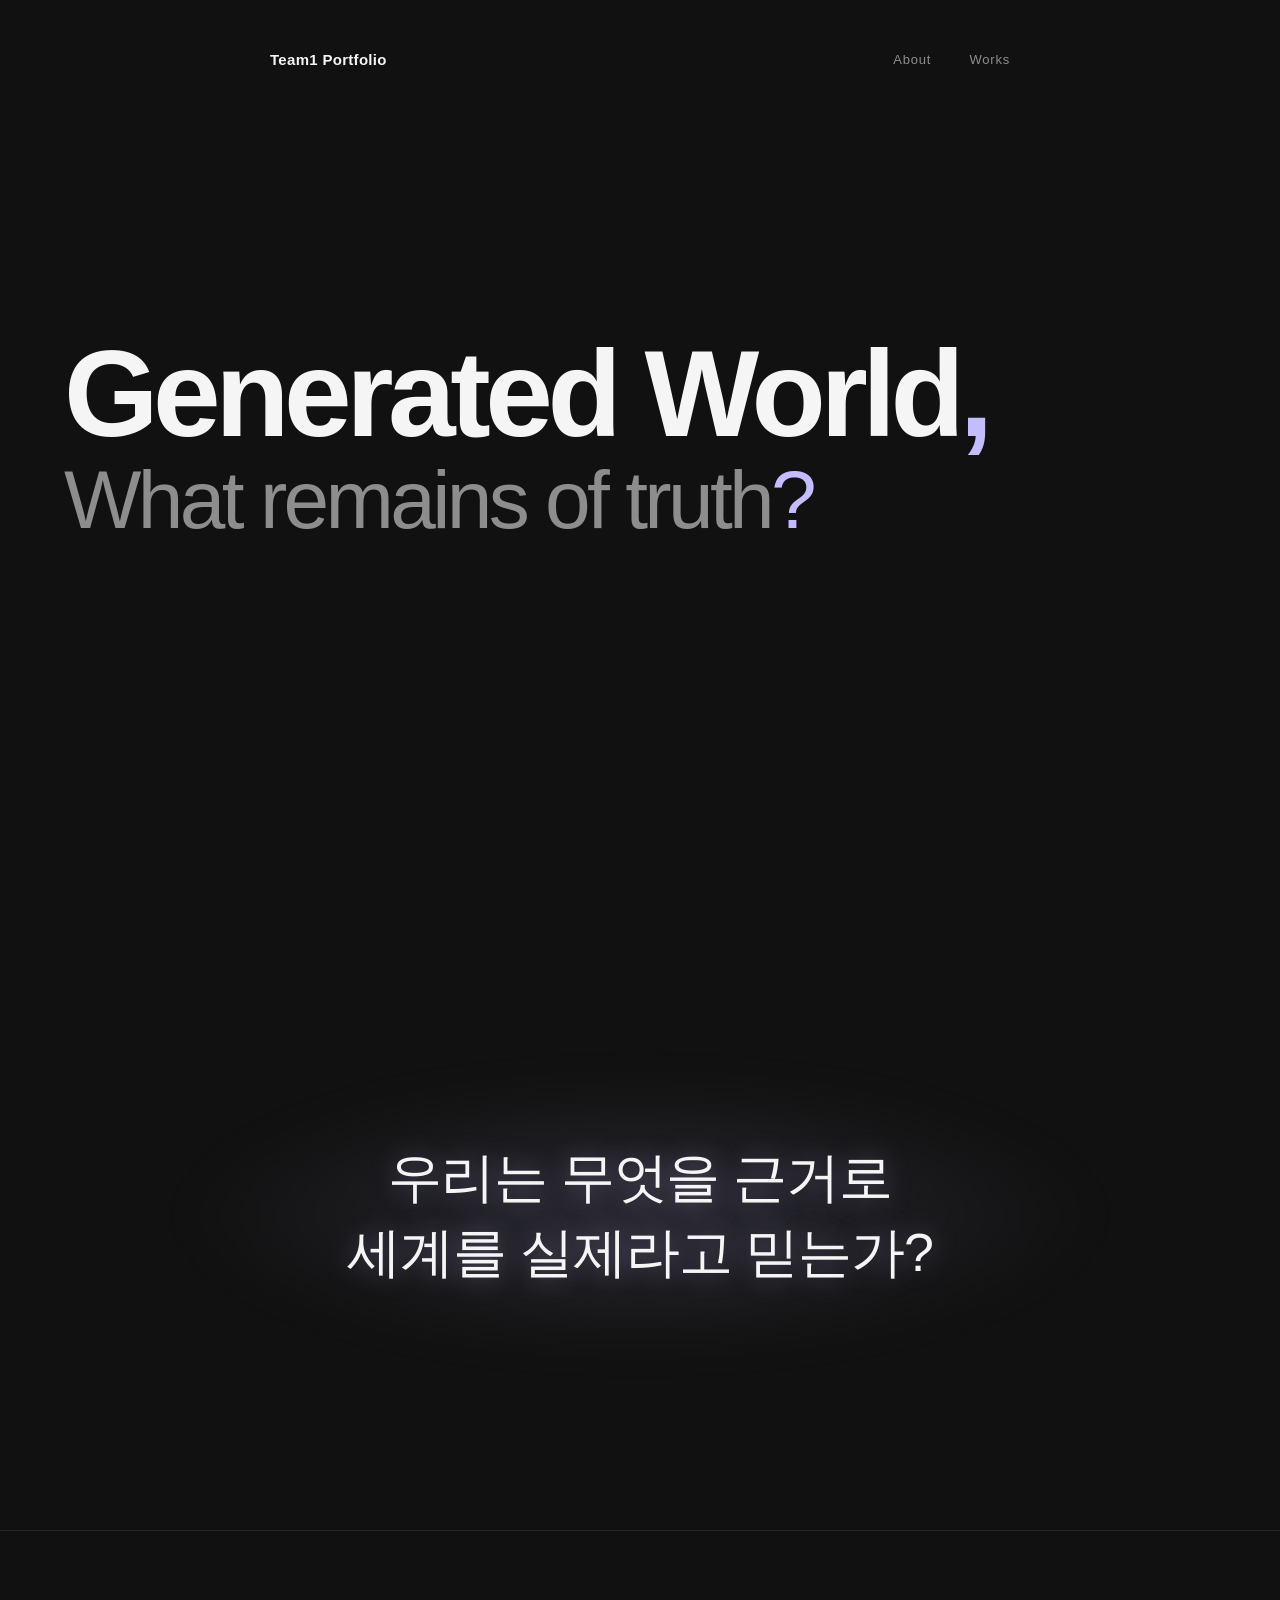
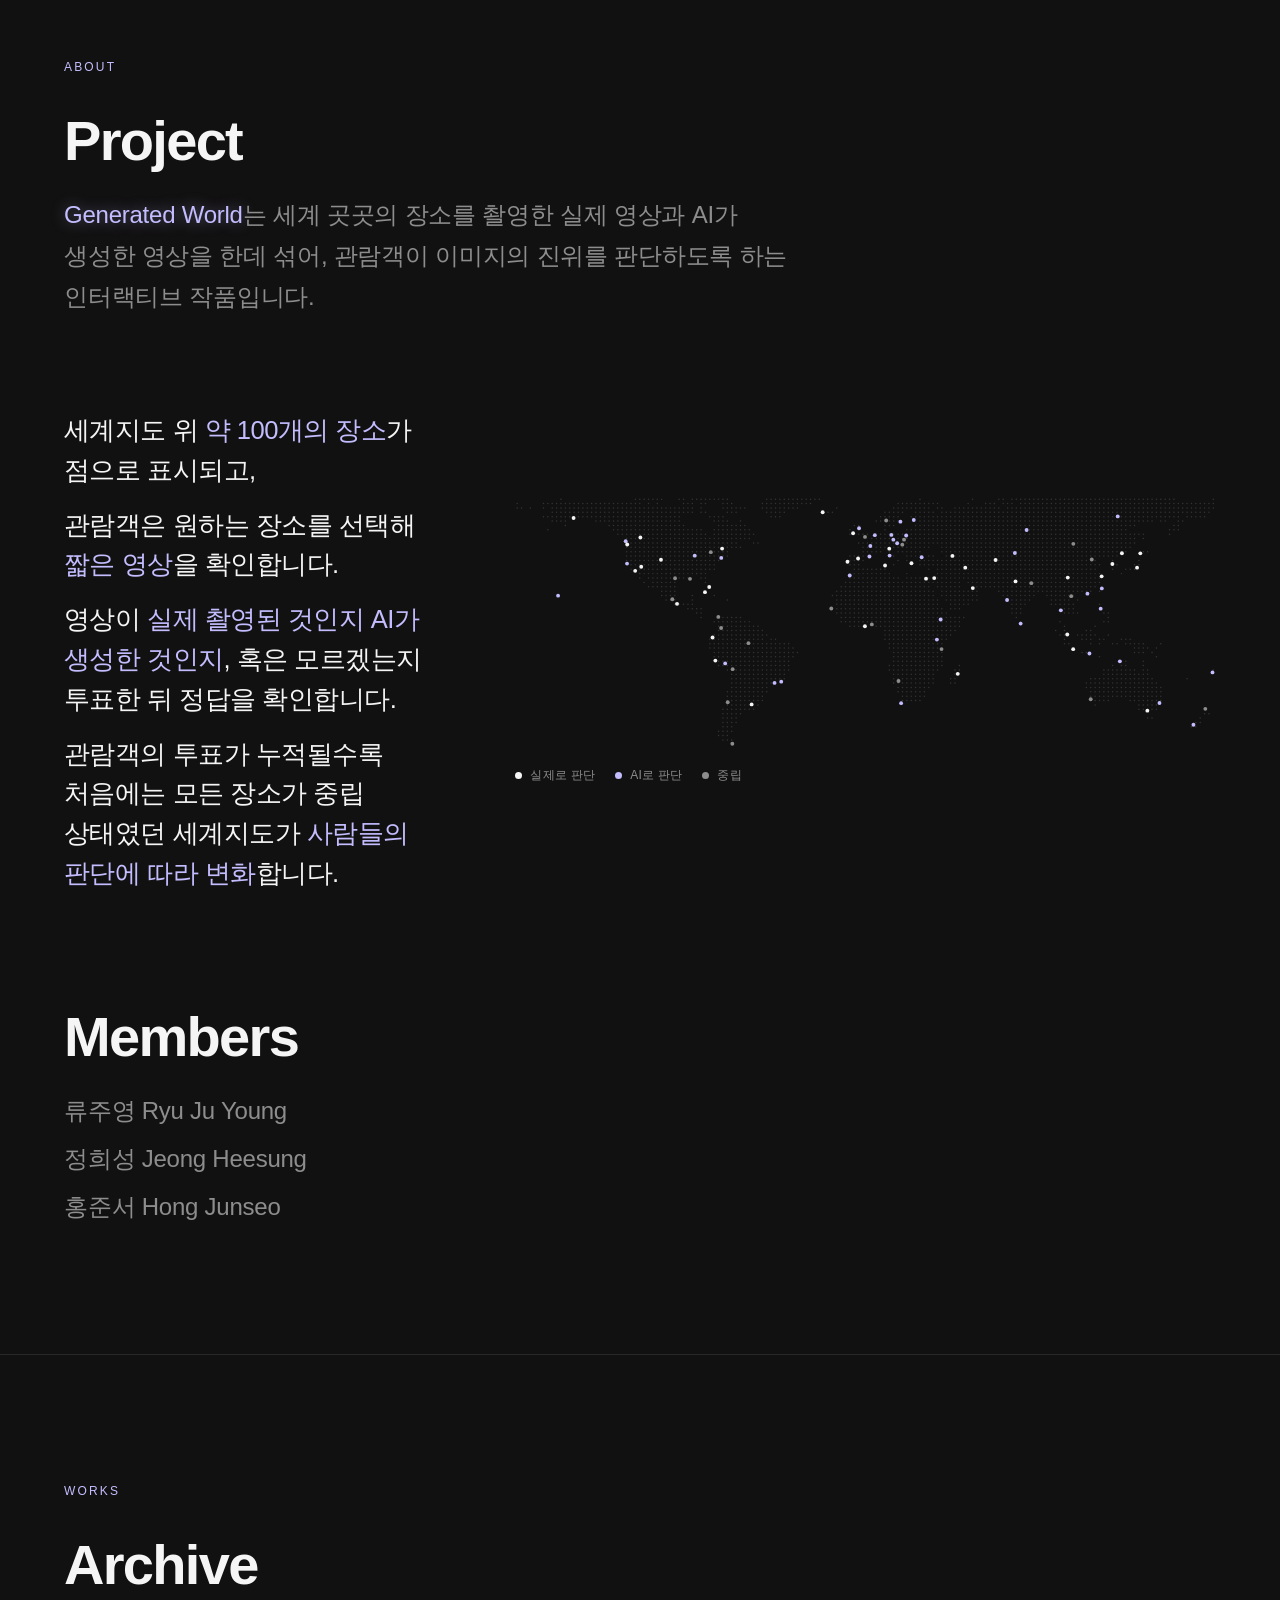
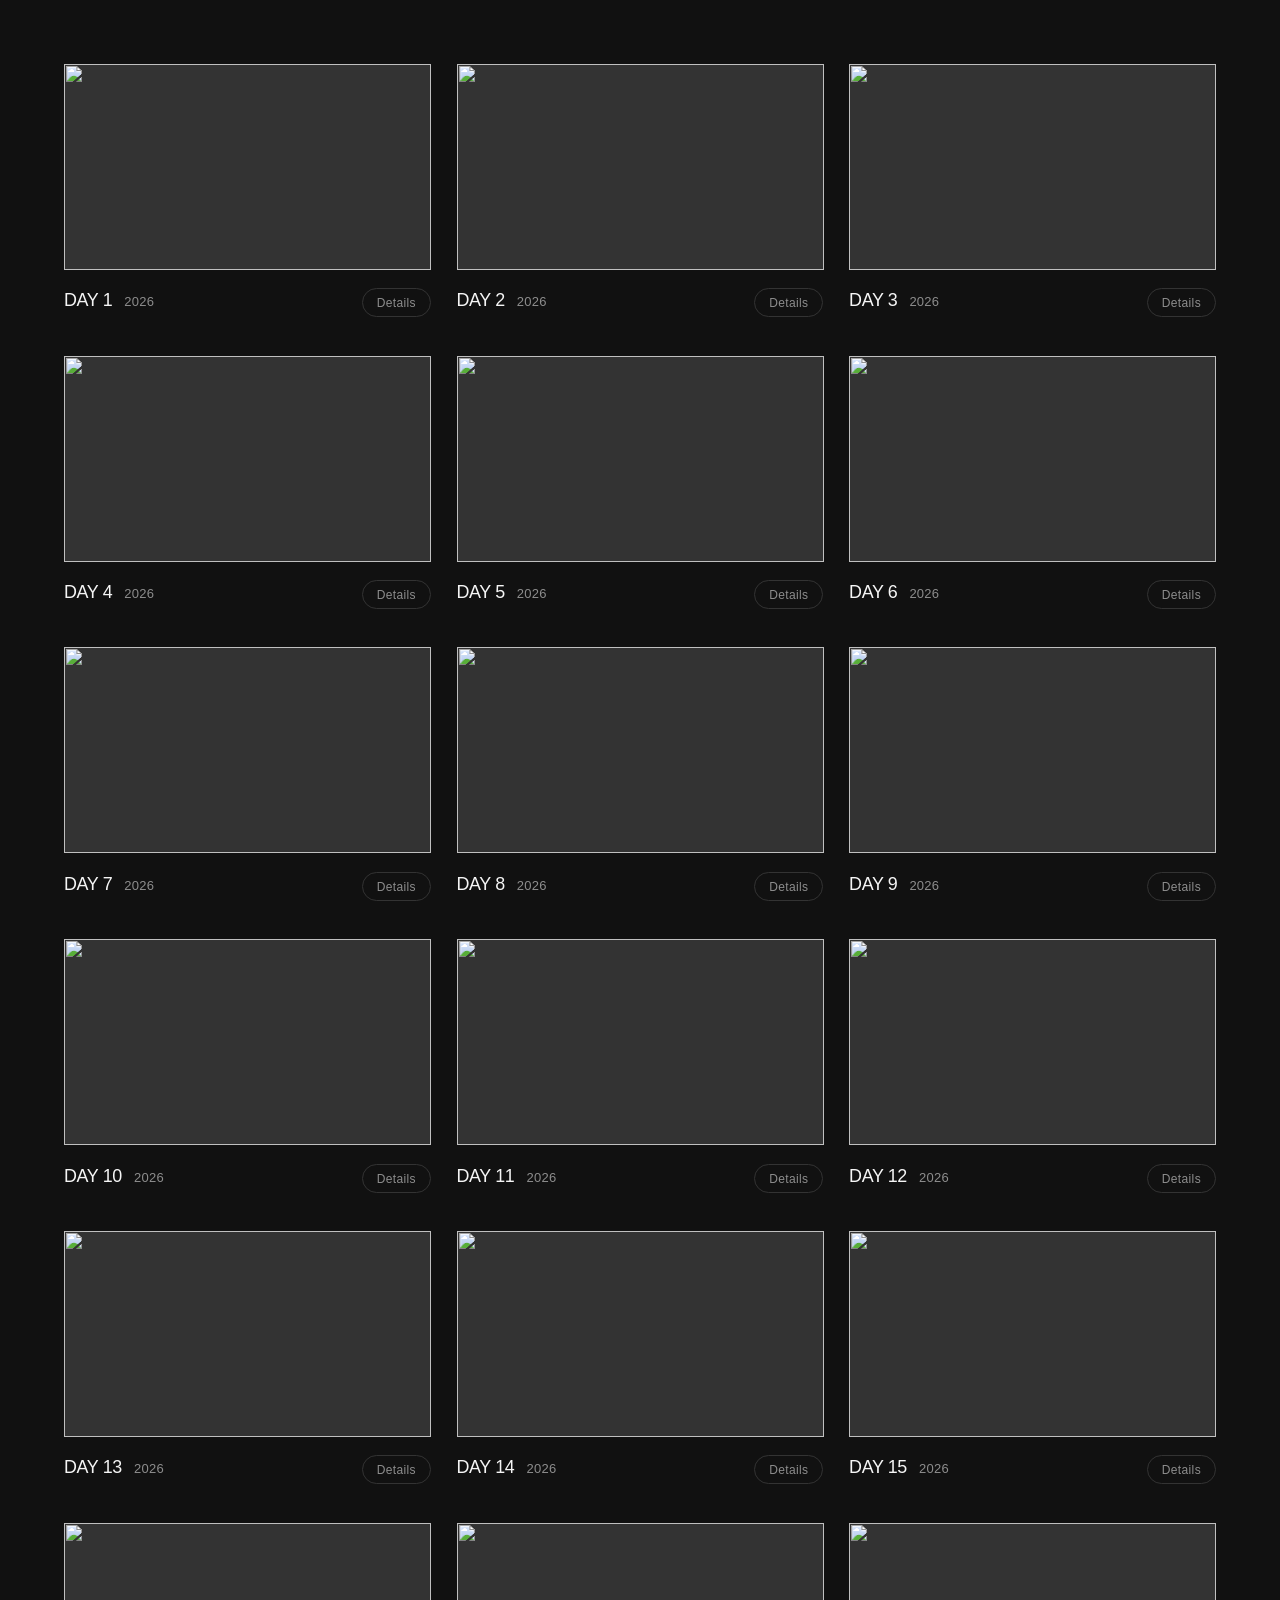
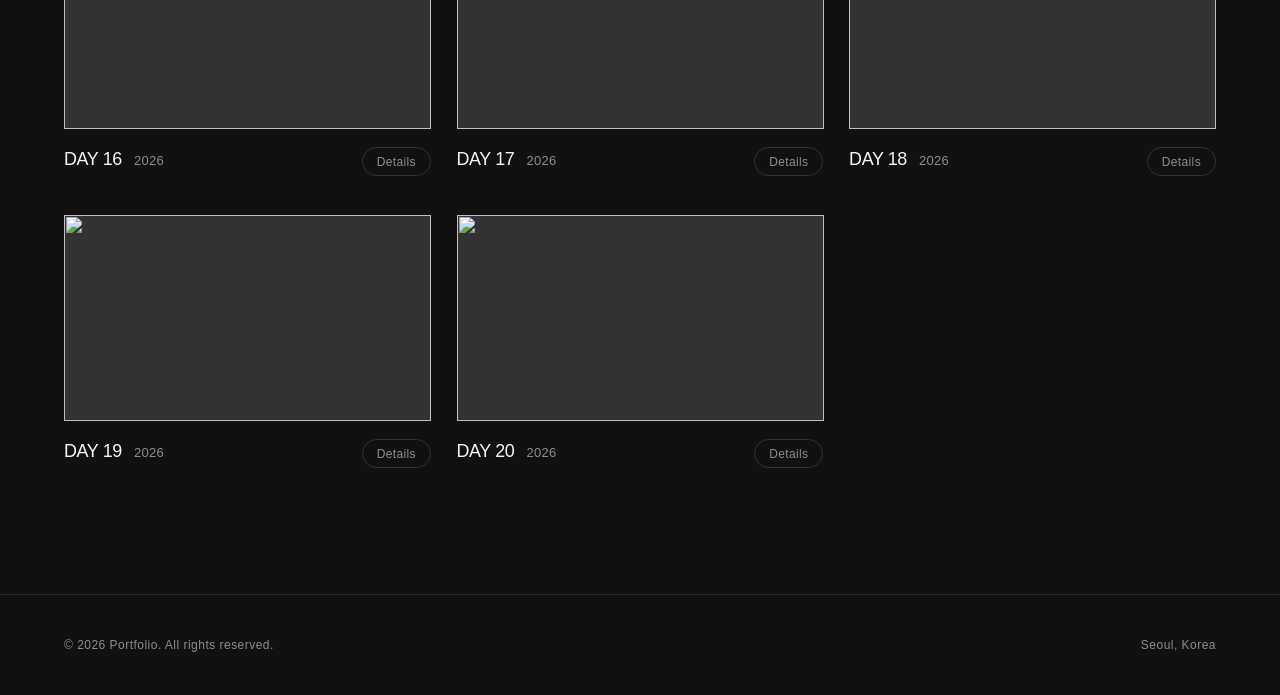
==== index.html @ 68e5fcb6 "Works: DAY 20(Details 포함) 자동 추가 (유튜브 자동)" ====
<!DOCTYPE html>
<html lang="ko">
<head>
  <meta charset="UTF-8">
  <meta name="viewport" content="width=device-width, initial-scale=1">
  <title>Video Portfolio</title>
  <meta name="description" content="영상 포트폴리오">
  <link rel="preconnect" href="https://cdn.jsdelivr.net" crossorigin>
  <!-- ?v= 는 캐시 무효화용 — CSS · JS 를 고칠 때마다 올린다. 안 올리면 미리보기/배포에서
       새 HTML 에 예전 CSS 가 섞여 보인다(실제로 발생). -->
  <link rel="stylesheet" href="css/style.css?v=20261007-1">
  <!-- 공유용 바로가기(…/#works · …/#about)로 들어오면 섹션으로 옮기기 전 첫 화면이 비치지 않게 가려 둔다.
       js/main.js 가 그 섹션으로 옮기며 걷는다(스크립트가 못 돌면 CSS 가 3초 뒤 저절로 보인다) -->
  <script>if (/^#(works|about)$/.test(location.hash)) document.documentElement.classList.add('is-deeplink');</script>
</head>
<body>

  <!-- 유리 광학 파이프라인. 헤더의 backdrop-filter 가 참조한다.
       화면에는 보이지 않고 공간도 차지하지 않는다.
       display:none 으로 숨기면 filter 참조 자체가 해석되지 않으므로 .svg-defs 로 처리. -->
  <svg class="svg-defs" aria-hidden="true" focusable="false">
    <filter id="glass-3d" x="-20%" y="-20%" width="140%" height="140%"
            color-interpolation-filters="sRGB">
      <!-- 1. 렌즈 굴곡의 기준이 될 저주파 굴절맵 -->
      <feTurbulence type="fractalNoise" baseFrequency="0.02 0.04" numOctaves="2"
                    seed="11" result="warpmap"/>

      <!-- 2. 굴절맵의 R/G 를 좌표 변위로 읽어 뒤 픽셀을 물리적으로 휘게 한다 -->
      <feDisplacementMap in="SourceGraphic" in2="warpmap" scale="16"
                         xChannelSelector="R" yChannelSelector="G" result="warped"/>

      <!-- 3. 유리 두께에 의한 산란과 채도 상승 -->
      <feGaussianBlur in="warped" stdDeviation="4" result="scattered"/>
      <feColorMatrix in="scattered" type="saturate" values="1.8" result="body"/>

      <!-- 4. 표면 입자 — 블러가 만드는 계조 띠를 덮는다 -->
      <feTurbulence type="fractalNoise" baseFrequency="0.82" numOctaves="3"
                    stitchTiles="stitch" result="g0"/>
      <feColorMatrix in="g0" type="saturate" values="0" result="g1"/>
      <feComponentTransfer in="g1" result="grain">
        <feFuncA type="linear" slope="0.06"/>
      </feComponentTransfer>
      <feComposite in="grain" in2="body" operator="over" result="grained"/>

      <!-- 5. 가상 광원으로 표면 반사광.
           굴절맵을 그대로 쓰면 고주파 얼룩이 헤더 전면을 덮으므로(실측 표준편차 7.39),
           크게 뭉갠 표면에 약한 광원을 쏘아 넓은 윤기만 남긴다 (1.22). -->
      <feGaussianBlur in="warpmap" stdDeviation="9" result="smooth"/>
      <feSpecularLighting in="smooth" surfaceScale="2" specularConstant="0.22"
                          specularExponent="40" lighting-color="#ffffff" result="spec">
        <fePointLight x="700" y="-60" z="110"/>
      </feSpecularLighting>
      <feComposite in="spec" in2="grained" operator="in" result="specClipped"/>
      <feComposite in="specClipped" in2="grained" operator="arithmetic"
                   k1="0" k2="1" k3="1" k4="0"/>
    </filter>
  </svg>

  <header class="header" id="header">
    <!-- 본체: 스퀘어클 마스크가 걸리는 면. 래퍼(.header)에는 마스크를 걸지 않는다 —
         부모에 마스크가 있으면 자손의 backdrop-filter 가 통째로 죽는다(실측). -->
    <div class="header__glass"></div>
    <div class="container header__inner">
      <a class="header__logo" href="#top">Team1 Portfolio</a>
      <nav class="nav">
        <a class="nav__link" href="#about">About</a>
        <a class="nav__link" href="#works">Works</a>
      </nav>
    </div>
  </header>

  <main id="top">

    <!-- Hero -->
    <section class="container hero">
      <!-- 스크롤 연출에서 제목을 물리는 틀. 등장 애니메이션(h1)과 겹치지 않게 분리 -->
      <div class="hero__lead">
        <h1 class="hero__title" data-reveal>
          Generated World<span class="accent">,</span>
          <em>What remains of truth<span class="accent">?</span></em>
        </h1>
      </div>
      <div class="signature" role="img" aria-label="정희성 서명">
        <video class="signature__video" src="assets/signature.mp4" autoplay muted playsinline></video>
      </div>

      <!-- 스크롤하면 제목과 서명이 물러나고 이 문장이 스크롤한 만큼 한 글자씩 쓰인다.
           연출을 못 쓰는 환경(GSAP 미로드 · 모션 최소화)에서는 제목 아래에 그냥 놓인다. -->
      <div class="hero__ask" hidden>
        <p class="hero__question">우리는 무엇을 근거로 세계를 실제라고 믿는가?</p>
      </div>
    </section>

    <!-- About -->
    <section class="section" id="about">
      <div class="container">
        <span class="section__label" data-reveal>About</span>
        <h2 class="section__title about__title" data-reveal>Project</h2>
        <p class="about__desc about__lead" data-reveal>
          <span class="accent about__name">Generated World</span>는 세계 곳곳의 장소를 촬영한 실제 영상과
          AI가 생성한 영상을 한데 섞어, 관람객이 이미지의 진위를 판단하도록 하는 인터랙티브 작품입니다.
        </p>

        <!-- 작품 진행 방식 — 스크롤하면 고정된 채 네 단계로 점 세계지도가 바뀐다.
             지도는 js/world-dots.js 데이터로 js 가 그린다. 연출을 못 쓰면 문장 네 개와 완성된 지도만 보인다. -->
        <div class="story">
          <div class="story__inner">
            <div class="story__text">
              <p class="story__count" aria-hidden="true"><span class="story__num">01</span> / 04</p>
              <ol class="story__steps">
                <li class="story__step">세계지도 위 <span class="accent">약 100개의 장소</span>가 점으로 표시되고,</li>
                <li class="story__step">관람객은 원하는 장소를 선택해 <span class="accent">짧은 영상</span>을 확인합니다.</li>
                <li class="story__step">영상이 <span class="accent">실제 촬영된 것인지 AI가 생성한 것인지</span>, 혹은 모르겠는지 투표한 뒤 정답을 확인합니다.</li>
                <li class="story__step">관람객의 투표가 누적될수록 처음에는 모든 장소가 중립 상태였던 세계지도가 <span class="accent">사람들의 판단에 따라 변화</span>합니다.</li>
              </ol>
              <div class="story__bar" aria-hidden="true"><i></i><i></i><i></i><i></i></div>
            </div>

            <div class="story__stage" aria-hidden="true">
              <!-- 지도(svg 는 js 가 넣는다) — 카드는 지도 상자 기준으로 선택된 장소 옆에 붙는다 -->
              <div class="story__map">
                <!-- 선택한 장소의 짧은 영상(추상 프레임) → 투표 → 정답 -->
                <div class="story__card">
                  <div class="story__frame">
                    <canvas class="story__noise" width="96" height="54"></canvas>
                    <span class="story__tag">VIDEO</span>
                    <span class="story__time">00:00 / 00:08</span>
                    <i class="story__progress"></i>
                  </div>
                  <div class="story__vote">
                    <span class="story__chip">실제</span>
                    <span class="story__chip is-answer">AI</span>
                    <span class="story__chip">모르겠음</span>
                  </div>
                  <p class="story__answer">정답 · AI가 생성한 영상</p>
                </div>
              </div>

              <ul class="story__legend">
                <li class="is-real">실제로 판단</li>
                <li class="is-ai">AI로 판단</li>
                <li class="is-neutral">중립</li>
              </ul>
            </div>
          </div>
        </div>
        <h2 class="section__title about__title about__title--next" data-reveal>Members</h2>
        <ul class="about__members">
          <li data-reveal>류주영 Ryu Ju Young</li>
          <li data-reveal>정희성 Jeong Heesung</li>
          <li data-reveal>홍준서 Hong Junseo</li>
        </ul>
      </div>
    </section>

    <!-- Works -->
    <section class="section" id="works">
      <div class="container">
        <div class="works__head">
          <span class="section__label" data-reveal>Works</span>
          <h2 class="section__title" data-reveal>Archive</h2>
        </div>

        <ul class="works__grid">
          <li class="work" data-reveal>
            <button class="work__trigger" type="button"
                    data-video-id="pYdEE6LrXWo"
                    aria-label="DAY 1 영상 재생">
              <figure class="work__thumb">
                <img src="https://img.youtube.com/vi/pYdEE6LrXWo/maxresdefault.jpg"
                     data-fallback="https://img.youtube.com/vi/pYdEE6LrXWo/hqdefault.jpg"
                     alt="" loading="lazy">
              </figure>
            </button>
            <div class="work__info">
              <h3 class="work__title">DAY 1</h3>
              <p class="work__meta">2026</p>
              <button class="work__more" type="button" data-detail="detail-day1">Details</button>
            </div>
          </li>
          <!-- 여기서부터 /works:auto 까지(DAY 2~)는 유튜브 자동 추가가 매시간 다시 쓴다 — 새 영상 카드, 설명이 있으면 Details (scripts/youtube-sync.mjs) -->
          <!-- works:auto -->
          <li class="work" data-reveal>
            <button class="work__trigger" type="button"
                    data-video-id="epA7yq1SJAA"
                    aria-label="DAY 2 영상 재생">
              <figure class="work__thumb">
                <img src="https://img.youtube.com/vi/epA7yq1SJAA/maxresdefault.jpg"
                     data-fallback="https://img.youtube.com/vi/epA7yq1SJAA/hqdefault.jpg"
                     alt="" loading="lazy">
              </figure>
            </button>
            <div class="work__info">
              <h3 class="work__title">DAY 2</h3>
              <p class="work__meta">2026</p>
              <button class="work__more" type="button" data-detail="detail-yt-epA7yq1SJAA">Details</button>
            </div>
          </li>
          <li class="work" data-reveal>
            <button class="work__trigger" type="button"
                    data-video-id="J8cWZACnPJg"
                    aria-label="DAY 3 영상 재생">
              <figure class="work__thumb">
                <img src="https://img.youtube.com/vi/J8cWZACnPJg/maxresdefault.jpg"
                     data-fallback="https://img.youtube.com/vi/J8cWZACnPJg/hqdefault.jpg"
                     alt="" loading="lazy">
              </figure>
            </button>
            <div class="work__info">
              <h3 class="work__title">DAY 3</h3>
              <p class="work__meta">2026</p>
              <button class="work__more" type="button" data-detail="detail-yt-J8cWZACnPJg">Details</button>
            </div>
          </li>
          <li class="work" data-reveal>
            <button class="work__trigger" type="button"
                    data-video-id="sriBRLNUrbY"
                    aria-label="DAY 4 영상 재생">
              <figure class="work__thumb">
                <img src="https://img.youtube.com/vi/sriBRLNUrbY/maxresdefault.jpg"
                     data-fallback="https://img.youtube.com/vi/sriBRLNUrbY/hqdefault.jpg"
                     alt="" loading="lazy">
              </figure>
            </button>
            <div class="work__info">
              <h3 class="work__title">DAY 4</h3>
              <p class="work__meta">2026</p>
              <button class="work__more" type="button" data-detail="detail-yt-sriBRLNUrbY">Details</button>
            </div>
          </li>
          <li class="work" data-reveal>
            <button class="work__trigger" type="button"
                    data-video-id="MX1UcJnpUdg"
                    aria-label="DAY 5 영상 재생">
              <figure class="work__thumb">
                <img src="https://img.youtube.com/vi/MX1UcJnpUdg/maxresdefault.jpg"
                     data-fallback="https://img.youtube.com/vi/MX1UcJnpUdg/hqdefault.jpg"
                     alt="" loading="lazy">
              </figure>
            </button>
            <div class="work__info">
              <h3 class="work__title">DAY 5</h3>
              <p class="work__meta">2026</p>
              <button class="work__more" type="button" data-detail="detail-yt-MX1UcJnpUdg">Details</button>
            </div>
          </li>
          <li class="work" data-reveal>
            <button class="work__trigger" type="button"
                    data-video-id="F3P8ZubTMjI"
                    aria-label="DAY 6 영상 재생">
              <figure class="work__thumb">
                <img src="https://img.youtube.com/vi/F3P8ZubTMjI/maxresdefault.jpg"
                     data-fallback="https://img.youtube.com/vi/F3P8ZubTMjI/hqdefault.jpg"
                     alt="" loading="lazy">
              </figure>
            </button>
            <div class="work__info">
              <h3 class="work__title">DAY 6</h3>
              <p class="work__meta">2026</p>
              <button class="work__more" type="button" data-detail="detail-yt-F3P8ZubTMjI">Details</button>
            </div>
          </li>
          <li class="work" data-reveal>
            <button class="work__trigger" type="button"
                    data-video-id="A_o6vzQsLHk"
                    aria-label="DAY 7 영상 재생">
              <figure class="work__thumb">
                <img src="https://img.youtube.com/vi/A_o6vzQsLHk/maxresdefault.jpg"
                     data-fallback="https://img.youtube.com/vi/A_o6vzQsLHk/hqdefault.jpg"
                     alt="" loading="lazy">
              </figure>
            </button>
            <div class="work__info">
              <h3 class="work__title">DAY 7</h3>
              <p class="work__meta">2026</p>
              <button class="work__more" type="button" data-detail="detail-yt-A_o6vzQsLHk">Details</button>
            </div>
          </li>
          <li class="work" data-reveal>
            <button class="work__trigger" type="button"
                    data-video-id="bIE3Y2mcyS0"
                    aria-label="DAY 8 영상 재생">
              <figure class="work__thumb">
                <img src="https://img.youtube.com/vi/bIE3Y2mcyS0/maxresdefault.jpg"
                     data-fallback="https://img.youtube.com/vi/bIE3Y2mcyS0/hqdefault.jpg"
                     alt="" loading="lazy">
              </figure>
            </button>
            <div class="work__info">
              <h3 class="work__title">DAY 8</h3>
              <p class="work__meta">2026</p>
              <button class="work__more" type="button" data-detail="detail-yt-bIE3Y2mcyS0">Details</button>
            </div>
          </li>
          <li class="work" data-reveal>
            <button class="work__trigger" type="button"
                    data-video-id="WEeMDxygcQk"
                    aria-label="DAY 9 영상 재생">
              <figure class="work__thumb">
                <img src="https://img.youtube.com/vi/WEeMDxygcQk/sddefault.jpg"
                     data-fallback="https://img.youtube.com/vi/WEeMDxygcQk/hqdefault.jpg"
                     alt="" loading="lazy">
              </figure>
            </button>
            <div class="work__info">
              <h3 class="work__title">DAY 9</h3>
              <p class="work__meta">2026</p>
              <button class="work__more" type="button" data-detail="detail-yt-WEeMDxygcQk">Details</button>
            </div>
          </li>
          <li class="work" data-reveal>
            <button class="work__trigger" type="button"
                    data-video-id="nYW0tpJcdPs"
                    aria-label="DAY 10 영상 재생">
              <figure class="work__thumb">
                <img src="https://img.youtube.com/vi/nYW0tpJcdPs/maxresdefault.jpg"
                     data-fallback="https://img.youtube.com/vi/nYW0tpJcdPs/hqdefault.jpg"
                     alt="" loading="lazy">
              </figure>
            </button>
            <div class="work__info">
              <h3 class="work__title">DAY 10</h3>
              <p class="work__meta">2026</p>
              <button class="work__more" type="button" data-detail="detail-yt-nYW0tpJcdPs">Details</button>
            </div>
          </li>
          <li class="work" data-reveal>
            <button class="work__trigger" type="button"
                    data-video-id="0khs245yn1s"
                    aria-label="DAY 11 영상 재생">
              <figure class="work__thumb">
                <img src="https://img.youtube.com/vi/0khs245yn1s/maxresdefault.jpg"
                     data-fallback="https://img.youtube.com/vi/0khs245yn1s/hqdefault.jpg"
                     alt="" loading="lazy">
              </figure>
            </button>
            <div class="work__info">
              <h3 class="work__title">DAY 11</h3>
              <p class="work__meta">2026</p>
              <button class="work__more" type="button" data-detail="detail-yt-0khs245yn1s">Details</button>
            </div>
          </li>
          <li class="work" data-reveal>
            <button class="work__trigger" type="button"
                    data-video-id="78vnWtESrMo"
                    aria-label="DAY 12 영상 재생">
              <figure class="work__thumb">
                <img src="https://img.youtube.com/vi/78vnWtESrMo/sddefault.jpg"
                     data-fallback="https://img.youtube.com/vi/78vnWtESrMo/hqdefault.jpg"
                     alt="" loading="lazy">
              </figure>
            </button>
            <div class="work__info">
              <h3 class="work__title">DAY 12</h3>
              <p class="work__meta">2026</p>
              <button class="work__more" type="button" data-detail="detail-yt-78vnWtESrMo">Details</button>
            </div>
          </li>
          <li class="work" data-reveal>
            <button class="work__trigger" type="button"
                    data-video-id="IDWAaG0SnF8"
                    aria-label="DAY 13 영상 재생">
              <figure class="work__thumb">
                <img src="https://img.youtube.com/vi/IDWAaG0SnF8/maxresdefault.jpg"
                     data-fallback="https://img.youtube.com/vi/IDWAaG0SnF8/hqdefault.jpg"
                     alt="" loading="lazy">
              </figure>
            </button>
            <div class="work__info">
              <h3 class="work__title">DAY 13</h3>
              <p class="work__meta">2026</p>
              <button class="work__more" type="button" data-detail="detail-yt-IDWAaG0SnF8">Details</button>
            </div>
          </li>
          <li class="work" data-reveal>
            <button class="work__trigger" type="button"
                    data-video-id="7PR2yyqXaBI"
                    aria-label="DAY 14 영상 재생">
              <figure class="work__thumb">
                <img src="https://img.youtube.com/vi/7PR2yyqXaBI/maxresdefault.jpg"
                     data-fallback="https://img.youtube.com/vi/7PR2yyqXaBI/hqdefault.jpg"
                     alt="" loading="lazy">
              </figure>
            </button>
            <div class="work__info">
              <h3 class="work__title">DAY 14</h3>
              <p class="work__meta">2026</p>
              <button class="work__more" type="button" data-detail="detail-yt-7PR2yyqXaBI">Details</button>
            </div>
          </li>
          <li class="work" data-reveal>
            <button class="work__trigger" type="button"
                    data-video-id="UU2PZuxRC64"
                    aria-label="DAY 15 영상 재생">
              <figure class="work__thumb">
                <img src="https://img.youtube.com/vi/UU2PZuxRC64/sddefault.jpg"
                     data-fallback="https://img.youtube.com/vi/UU2PZuxRC64/hqdefault.jpg"
                     alt="" loading="lazy">
              </figure>
            </button>
            <div class="work__info">
              <h3 class="work__title">DAY 15</h3>
              <p class="work__meta">2026</p>
              <button class="work__more" type="button" data-detail="detail-yt-UU2PZuxRC64">Details</button>
            </div>
          </li>
          <li class="work" data-reveal>
            <button class="work__trigger" type="button"
                    data-video-id="on-r3Eyfq_E"
                    aria-label="DAY 16 영상 재생">
              <figure class="work__thumb">
                <img src="https://img.youtube.com/vi/on-r3Eyfq_E/sddefault.jpg"
                     data-fallback="https://img.youtube.com/vi/on-r3Eyfq_E/hqdefault.jpg"
                     alt="" loading="lazy">
              </figure>
            </button>
            <div class="work__info">
              <h3 class="work__title">DAY 16</h3>
              <p class="work__meta">2026</p>
              <button class="work__more" type="button" data-detail="detail-yt-on-r3Eyfq_E">Details</button>
            </div>
          </li>
          <li class="work" data-reveal>
            <button class="work__trigger" type="button"
                    data-video-id="gJKiYoUzfVM"
                    aria-label="DAY 17 영상 재생">
              <figure class="work__thumb">
                <img src="https://img.youtube.com/vi/gJKiYoUzfVM/sddefault.jpg"
                     data-fallback="https://img.youtube.com/vi/gJKiYoUzfVM/hqdefault.jpg"
                     alt="" loading="lazy">
              </figure>
            </button>
            <div class="work__info">
              <h3 class="work__title">DAY 17</h3>
              <p class="work__meta">2026</p>
              <button class="work__more" type="button" data-detail="detail-yt-gJKiYoUzfVM">Details</button>
            </div>
          </li>
          <li class="work" data-reveal>
            <button class="work__trigger" type="button"
                    data-video-id="G0RjvA0P1EQ"
                    aria-label="DAY 18 영상 재생">
              <figure class="work__thumb">
                <img src="https://img.youtube.com/vi/G0RjvA0P1EQ/maxresdefault.jpg"
                     data-fallback="https://img.youtube.com/vi/G0RjvA0P1EQ/hqdefault.jpg"
                     alt="" loading="lazy">
              </figure>
            </button>
            <div class="work__info">
              <h3 class="work__title">DAY 18</h3>
              <p class="work__meta">2026</p>
              <button class="work__more" type="button" data-detail="detail-yt-G0RjvA0P1EQ">Details</button>
            </div>
          </li>
          <li class="work" data-reveal>
            <button class="work__trigger" type="button"
                    data-video-id="dBWMgPsVVSw"
                    aria-label="DAY 19 영상 재생">
              <figure class="work__thumb">
                <img src="https://img.youtube.com/vi/dBWMgPsVVSw/maxresdefault.jpg"
                     data-fallback="https://img.youtube.com/vi/dBWMgPsVVSw/hqdefault.jpg"
                     alt="" loading="lazy">
              </figure>
            </button>
            <div class="work__info">
              <h3 class="work__title">DAY 19</h3>
              <p class="work__meta">2026</p>
              <button class="work__more" type="button" data-detail="detail-yt-dBWMgPsVVSw">Details</button>
            </div>
          </li>
          <li class="work" data-reveal>
            <button class="work__trigger" type="button"
                    data-video-id="R3J-OI2bdvo"
                    aria-label="DAY 20 영상 재생">
              <figure class="work__thumb">
                <img src="https://img.youtube.com/vi/R3J-OI2bdvo/maxresdefault.jpg"
                     data-fallback="https://img.youtube.com/vi/R3J-OI2bdvo/hqdefault.jpg"
                     alt="" loading="lazy">
              </figure>
            </button>
            <div class="work__info">
              <h3 class="work__title">DAY 20</h3>
              <p class="work__meta">2026</p>
              <button class="work__more" type="button" data-detail="detail-yt-R3J-OI2bdvo">Details</button>
            </div>
          </li>
          <!-- /works:auto -->
        </ul>
      </div>
    </section>

  </main>

  <footer class="footer">
    <div class="container footer__inner">
      <span>&copy; 2026 Portfolio. All rights reserved.</span>
      <span>Seoul, Korea</span>
    </div>
  </footer>

  <!-- 작품 상세 — 'Details'를 누르면 이 내용이 모달에 들어간다. 글은 여기서 고치면 된다. -->
  <template id="detail-day1">
    <article class="detail">
      <h3 class="detail__title">DAY 1</h3>
      <dl class="detail__specs">
        <div><dt>사용 모델</dt><dd>wan</dd></div>
        <div><dt>길이</dt><dd>8초</dd></div>
      </dl>

      <h4 class="detail__label">Prompt</h4>
      <div class="detail__text">
        <p>프랑스의 가상의 소도시 Velin의 평범한 주택가를 촬영한 실제 여행 영상처럼 보이는 장면.</p>
        <p>초가을 오후, 흐린 날씨. 오래된 석조 건물과 베이지색 건물, 창문 셔터, 작은 발코니가 있는 좁은 골목길.
           길가에는 소형 자동차와 자전거가 자연스럽게 놓여 있고, 멀리 몇 명의 사람들이 걸어간다.</p>
        <p>카메라는 사람의 눈높이에서 천천히 골목을 걸으며 촬영한다. 약간의 자연스러운 손떨림이 있는 핸드헬드 촬영.
           특별한 연출이나 영화적인 구도 없이 누군가 실제로 이곳을 지나가며 촬영한 평범한 영상처럼 보인다.</p>
        <p>자연스러운 색감과 조명, 현실적인 건물과 거리의 흔적. 관광 홍보 영상이 아닌 일반적인 거리 기록 영상.</p>
        <p>8초, 16:9, 사실적인 영상.</p>
      </div>

      <h4 class="detail__label">Negative prompt</h4>
      <div class="detail__text">
        <p>비현실적인 건물, 판타지, 영화 같은 조명, 과도한 색감, 드론 촬영, 과도한 아웃포커싱, 완벽하게 정돈된 거리,
           왜곡된 건물, 비정상적인 사람, 읽을 수 없는 글자, CGI 느낌, 과도하게 아름다운 풍경.</p>
      </div>
    </article>
  </template>

  <!-- 유튜브 영상 설명으로 만든 상세 정보 — 스크립트가 매시간 다시 쓴다. 설명 형식은 scripts/youtube-sync.mjs 맨 위 참고 -->
  <!-- details:auto -->
  <template id="detail-yt-epA7yq1SJAA">
    <article class="detail">
      <h3 class="detail__title">DAY 2</h3>
      <dl class="detail__specs">
        <div><dt>사용 모델</dt><dd>시댄스2</dd></div>
        <div><dt>길이</dt><dd>8초</dd></div>
      </dl>
      <h4 class="detail__label">Prompt</h4>
      <div class="detail__text">
        <p>이탈리아의 가상의 소도시 Bellune의 평범한 주택가를 촬영한 실제 여행 영상처럼 보이는 장면.<br>늦은 오후, 맑지만 약간 흐린 날씨. 오래된 연한 노란색과 주황색 건물, 낡은 외벽, 나무로 된 창문 덧문과 작은 발코니가 있는 좁은 골목길. 건물 사이로 작은 광장이 보이고, 길가에는 소형 자동차와 스쿠터가 자연스럽게 주차되어 있다. 몇 명의 주민이 평범하게 걸어간다.<br>카메라는 사람의 눈높이에서 천천히 골목을 걸으며 촬영한다. 약간의 자연스러운 손떨림이 있는 핸드헬드 촬영. 특별한 연출이나 영화적인 구도 없이 실제 여행자가 우연히 거리를 촬영한 것처럼 보인다.<br>자연스러운 색감과 조명, 현실적인 건물과 거리의 흔적. 관광 홍보 영상이 아닌 평범한 거리 기록 영상.<br>8초, 16:9, 사실적인 영상.</p>
      </div>
      <h4 class="detail__label">Negative prompt</h4>
      <div class="detail__text">
        <p>비현실적인 건물, 판타지, 영화 같은 조명, 과도한 색감, 드론 촬영, 과도한 아웃포커싱, 완벽하게 정돈된 거리, 왜곡된 건물, 비정상적인 사람, 읽을 수 없는 글자, CGI 느낌, 과도하게 아름다운 풍경</p>
      </div>
    </article>
  </template>
  <template id="detail-yt-J8cWZACnPJg">
    <article class="detail">
      <h3 class="detail__title">DAY 3</h3>
      <dl class="detail__specs">
        <div><dt>사용 모델</dt><dd>시댄스 2.0</dd></div>
        <div><dt>길이</dt><dd>8초</dd></div>
      </dl>
      <h4 class="detail__label">Prompt</h4>
      <div class="detail__text">
        <p>영국의 가상의 해안 소도시 North Elwick의 조용한 주택가를 촬영한 실제 여행 영상처럼 보이는 장면.</p>
        <p>초가을 오후, 회색 구름이 낮게 깔린 흐린 날씨. 오래된 붉은 벽돌집과 회색빛 석조 주택 사이로 좁은 보행자 골목이 이어진다. 작은 흰색 창틀, 낮은 굴뚝, 단순한 단색 현관문이 보이고, 현관 옆에는 작은 화분이 놓여 있다. 골목 양옆은 주택 벽면과 낮은 돌담으로 이어진다. 골목 끝 건물 사이로 잿빛 바다와 낮은 방파제가 조금 보인다. 멀리 단색 바람막이를 입은 주민 두 명이 카메라를 등지고 천천히 걸어간다.</p>
        <p>카메라는 사람의 눈높이에서 골목 끝 바다 방향으로 천천히 걸으며 촬영한다. 걸음에 따른 미세한 흔들림과 자연스러운 손떨림이 있는 핸드헬드 촬영. 장면 전환이나 줌 없이 하나의 연속된 장면. 특별한 연출이나 영화적인 구도 없이 누군가 이곳을 지나가며 휴대전화로 촬영한 평범한 여행 기록처럼 보인다.</p>
        <p>흐린 하늘 아래 부드럽고 평평한 자연광, 차분하고 현실적인 색감. 벽돌의 거친 표면, 군데군데 얼룩진 석조 벽면, 닳은 보도와 틈새의 작은 잡초가 자연스럽게 보인다. 바닷바람에 화분의 잎이 조금 움직인다. 관광 홍보 영상이 아닌 조용한 해안 마을의 일상적인 거리 기록 영상.</p>
        <p>8초, 16:9, 사실적인 영상.</p>
      </div>
      <h4 class="detail__label">Negative prompt</h4>
      <div class="detail__text">
        <p>자동차, 주차된 차량, 오토바이, 번호판, 텍스트, 글자, 숫자, 간판, 도로 표지판, 광고판, 포스터, 현관 번호, 로고, 워터마크, 자막, 비현실적인 건물, 왜곡된 창문, 휘어진 벽면, 비정상적인 사람, 영화 같은 조명, 극적인 노을, 과도한 색감, 청록색 열대 바다, 드론 촬영, 과도한 아웃포커싱, 완벽하게 정돈된 거리, CGI 느낌, 과도하게 아름다운 풍경, 거대한 절벽, 과장된 파도, 빠른 카메라 움직임, 장면 전환.</p>
      </div>
    </article>
  </template>
  <template id="detail-yt-sriBRLNUrbY">
    <article class="detail">
      <h3 class="detail__title">DAY 4</h3>
      <dl class="detail__specs">
        <div><dt>사용 모델</dt><dd>시댄스 2.0</dd></div>
        <div><dt>길이</dt><dd>8초</dd></div>
      </dl>
      <h4 class="detail__label">Prompt</h4>
      <div class="detail__text">
        <p>노르웨이의 가상의 피오르드 마을 Lindhaven의 작은 선착장과 수변 산책로를 촬영한 실제 여행 영상처럼 보이는 장면.</p>
        <p>초가을의 맑은 오후, 옅은 흰 구름이 조금 떠 있는 파란 하늘. 잔잔한 피오르드를 따라 소박한 수변 산책로가 이어진다. 물가에는 비바람에 색이 바랜 작은 목조 선착장이 있고, 육지 쪽에는 흰색과 적갈색 목조 주택 몇 채가 서로 간격을 두고 서 있다. 산책로 가장자리에는 낮은 풀과 자갈, 오래된 나무 벤치가 보인다. 피오르드 건너편에는 초록빛과 회색 암반이 섞인 가파른 산비탈이 보인다. 가까운 산책로와 선착장이 화면의 중심을 이루고, 산과 물은 자연스러운 배경으로 보인다.</p>
        <p>서로 떨어진 위치에 주민 두 명이 있다. 한 사람은 짙은색 얇은 재킷을 입고 카메라를 등진 채 짧은 보폭으로 산책로를 천천히 걸어간다. 다른 사람은 선착장 옆에서 옆모습을 보이며 조금 더 큰 보폭으로 두어 걸음 움직인 뒤 멈춰 물을 바라본다. 두 사람은 서로 다른 순간에 발을 내딛으며, 걷는 속도와 보폭, 팔의 흔들림이 각각 다르다. 각자의 행동에 맞게 체중이 자연스럽게 이동하고 발이 지면에 닿는다. 움직임은 작고 일상적이며 과장되지 않는다.</p>
        <p>카메라는 사람의 눈높이에서 물가와 나란히 산책로를 천천히 걸으며 촬영한다. 걸음에 따른 미세한 흔들림과 자연스러운 손떨림이 있는 핸드헬드 촬영. 장면 전환이나 줌 없이 하나의 연속된 장면. 특별한 연출이나 영화적인 구도 없이 누군가 이곳을 지나가며 휴대전화로 촬영한 평범한 여행 기록처럼 보인다.</p>
        <p>맑은 오후의 자연광과 부드러운 그림자, 실제 눈으로 보는 듯한 자연스러운 색감. 파란 하늘과 물의 색은 과하게 진하지 않다. 햇빛에 드러나는 선착장의 닳은 나뭇결과 산책로의 작은 균열, 가장자리의 잡초가 자연스럽게 보인다. 약한 바람에 풀이 조금 움직이고, 수면에는 작고 불규칙한 잔물결이 생긴다. 관광 홍보 영상이 아닌 작은 해안 마을의 일상적인 기록 영상.</p>
        <p>8초, 16:9, 사실적인 영상.</p>
      </div>
      <h4 class="detail__label">Negative prompt</h4>
      <div class="detail__text">
        <p>자동차, 주차된 차량, 오토바이, 번호판, 텍스트, 글자, 숫자, 간판, 도로 표지판, 광고판, 포스터, 현관 번호, 로고, 워터마크, 자막, 동기화된 걸음걸이, 같은 순간에 발을 내딛는 사람들, 동일한 보폭과 팔 움직임, 군대식 행진, 복제된 사람, 반복되는 보행 루프, 로봇 같은 움직임, 미끄러지는 발, 지면 위에 떠 있는 발, 뒤틀린 팔다리, 비현실적인 건물, 왜곡된 구조물, 판타지, 흐린 하늘, 짙은 안개, 극적인 노을, 영화 같은 조명, 과도한 렌즈 플레어, 과도한 채도, 청록색 열대 바다, 드론 촬영, 과도한 아웃포커싱, 완벽하게 정돈된 풍경, CGI 느낌, 과장된 파도, 빠른 카메라 움직임, 장면 전환.</p>
      </div>
    </article>
  </template>
  <template id="detail-yt-MX1UcJnpUdg">
    <article class="detail">
      <h3 class="detail__title">DAY 5</h3>
      <dl class="detail__specs">
        <div><dt>사용 모델</dt><dd>시댄스2</dd></div>
        <div><dt>길이</dt><dd>8초</dd></div>
      </dl>
      <h4 class="detail__label">Prompt</h4>
      <div class="detail__text">
        <p>독일의 강변 도시 로젠펠트(Rosenfeld)의 낡은 돌 포석 산책로와 작은 선착장을 누군가 스마트폰으로 무심하게 찍은 듯한 실제 일상 기록 영상. 늦가을의 평범한 오후, 옅은 구름 사이로 햇빛이 불규칙하게 떨어지는 강변의 풍경이다. 물가에는 물때가 끼고 페인트가 벗겨진 낡은 금속과 나무 기둥으로 된 선착장이 있으며, 산책로 주변에는 빛바랜 붉은 기와지붕과 벽면에 세월의 얼룩이 묻은 독일식 전통 건물들이 자연스럽게 서 있다. 바닥의 거친 돌 틈에는 마른 잡초와 흙먼지가 사실적으로 묘사된다. 강 건너편으로는 탁한 초록빛 숲과 평범한 언덕이 펼쳐진다.</p>
        <p>거리를 두고 두 명의 평범한 사람이 있다. 한 사람은 구겨진 짙은 회색 방풍 재킷을 입고 카메라를 등진 채 약간 불규칙한 보폭으로 터벅터벅 걸어간다. 다른 사람은 강가 난간 근처에 서서 자신의 스마트폰을 보다가 고개를 들어 무심하게 강물을 바라본다. 두 사람의 움직임은 완벽하게 독립적이며, 각자의 체중 이동, 발이 땅에 닿는 충격, 옷 주름의 변화가 극도로 일상적이고 지루할 정도로 현실적이다.</p>
        <p>카메라는 눈높이에서 일반 스마트폰 렌즈로 걸어가면서 촬영하는 시점이다. 걷는 보폭에 맞춘 불규칙하고 덜컹거리는 화면 흔들림, 걸을 때 발생하는 미세한 초점 변화와 렌즈의 자연스러운 모션 블러가 포함된 핸드헬드 촬영. 영화적인 조명이나 의도된 구도는 전혀 없으며, 앵글이 살짝 삐뚤어지거나 다듬어지지 않은 날것의 느낌을 준다.</p>
        <p>후보정을 거치지 않은 듯한 밋밋하고 현실적인 색감. 강물은 과장된 에메랄드빛이 아닌 짙고 탁한 자연의 색이며, 수면 위로 차가운 바람에 의해 거칠고 불규칙한 잔물결이 일어난다. 그림자는 날카롭지 않고 구름 낀 날씨 특유의 부드럽게 퍼진 형태를 띤다. 관광 홍보 영상이나 영화가 아닌, 우연히 찍힌 브이로그 원본 클립 같은 완벽한 실사 영상.<br>8초, 16:9, 극사실주의 실사 영상.</p>
      </div>
      <h4 class="detail__label">Negative prompt</h4>
      <div class="detail__text">
        <p>CGI, 3D 렌더링, 언리얼 엔진, 게임 그래픽, 애니메이션, 영화적인 룩, 컬러 그레이딩, 짐벌 촬영, 드론 촬영, 완벽한 대칭, 과도한 아웃포커싱, 스톡 비디오 느낌, 렌즈 플레어, 슬로우 모션, 텍스트, 글자, 간판, 로고, 워터마크, 자동차, 주차된 차량, 오토바이, 번호판, 로봇 같은 어색한 걸음걸이, 미끄러지는 발, 공중에 뜬 발, 동기화된 움직임, 복제된 사람, 기괴한 인체 구조, 뒤틀린 손가락, 비현실적인 건축물, 쨍하고 과장된 채도, 투명한 바다, 짙은 안개, 드라마틱한 노을, 장면 전환.</p>
      </div>
    </article>
  </template>
  <template id="detail-yt-F3P8ZubTMjI">
    <article class="detail">
      <h3 class="detail__title">DAY 6</h3>
      <dl class="detail__specs">
        <div><dt>사용 모델</dt><dd>시댄스 2.5</dd></div>
        <div><dt>길이</dt><dd>4초</dd></div>
      </dl>
      <h4 class="detail__label">Prompt</h4>
      <div class="detail__text">
        <p>독일의 가상의 소도시 Rosenfeld에서 촬영한 실제 여행 영상처럼 보이는 장면.<br>초가을 오후, 흐린 날씨. 작은 숲과 낮은 언덕이 이어지는 평범한 시골 풍경. 오래된 나무들, 풀밭, 낙엽이 쌓인 흙길과 자연스럽게 자란 들풀이 보인다. 멀리 나무 사이로 작은 마을의 지붕이 살짝 보인다.<br>카메라는 한 위치에 고정되어 움직이지 않는다. 사람이 삼각대나 손에 들고 한 장소에서 주변 풍경을 기록한 것처럼 자연스럽고 평범한 영상이다. 바람에 나뭇잎과 풀이 살짝 흔들린다.<br>자연스러운 색감과 실제 야외 촬영 같은 조명. 특별한 연출 없이 실제 존재하는 장소를 우연히 촬영한 것처럼 보인다.</p>
        <p>4초, 16:9, 사실적인 영상.</p>
      </div>
      <h4 class="detail__label">Negative prompt</h4>
      <div class="detail__text">
        <p>자동차, 자동차 번호판, 사람, 건물 클로즈업, 표지판, 간판, 글자, 숫자, 로고, 텍스트, 왜곡된 나무, 비현실적인 자연, 판타지, 영화 같은 조명, 과도한 색감, 드론 촬영, 카메라 이동, 줌, 패닝, 틸트, CGI 느낌, 과도하게 아름다운 풍경</p>
      </div>
    </article>
  </template>
  <template id="detail-yt-A_o6vzQsLHk">
    <article class="detail">
      <h3 class="detail__title">DAY 7</h3>
      <dl class="detail__specs">
        <div><dt>사용 모델</dt><dd>시댄스 2.0</dd></div>
        <div><dt>길이</dt><dd>8초</dd></div>
      </dl>
      <h4 class="detail__label">Prompt</h4>
      <div class="detail__text">
        <p>포르투갈의 가상의 대서양 해안 마을 Santa Liora에서 여행자가 잠시 멈춰 휴대전화로 촬영한 실제 여행 영상 같은 장면.</p>
        <p>초가을의 맑은 오후, 작은 흰 구름이 드문드문 떠 있는 파란 하늘. 촬영자는 주택 지붕보다 조금 높은 완만한 언덕의 흙길에 서 있다. 화면 아래쪽 한편에는 거친 돌과 햇볕에 바랜 마른 풀이 가까이 보인다.</p>
        <p>몇 미터 아래 경사면에 흰 회벽과 오래된 붉은 기와지붕의 작은 주택 4~6채가 보인다. 집들은 서로 조금씩 겹쳐 있고, 나머지 마을은 경사면 뒤로 가려져 있다. 가까운 지붕에는 기와의 불규칙한 색 차이와 빛바랜 흔적이 보인다. 흰 벽에는 옅은 얼룩이 있고, 처마 아래에는 자연스러운 그림자가 드리워져 있다. 건물은 단순하고 현실적인 형태이며, 집마다 높이와 지붕 방향이 조금씩 다르다.</p>
        <p>가까운 지붕들이 화면 왼쪽과 아래쪽 일부를 차지하고, 그 너머 오른쪽으로 청회색 대서양이 넓게 보인다. 낮은 암반 해안이 화면 한쪽에 짧게 드러나며, 작은 파도가 가장자리에서 얇은 흰 거품을 만들고 사라진다. 먼 수평선에는 옅은 대기 흐림이 있다. 사람이 없는 조용한 오후의 마을 풍경.</p>
        <p>카메라는 지면에 서 있는 사람의 눈높이에서 지붕 너머 바다를 약간 내려다본다. 여행자가 휴대전화를 두 손으로 들고 제자리에 멈춰 같은 구도를 유지한다. 손으로 들고 있어 생기는 아주 미세하고 불규칙한 흔들림만 있다. 8초 동안 걷거나 카메라를 돌리지 않는다. 줌이나 장면 전환 없이 하나의 연속된 장면.</p>
        <p>가까운 마른 풀이 약한 바닷바람에 조금씩 흔들리고, 바다에는 잔물결과 작은 파도가 움직인다. 지붕과 창문, 벽면의 형태와 위치는 영상 내내 일정하게 유지된다. 맑은 오후의 자연광과 자연스러운 노출, 과하게 진하지 않은 하늘과 바다 색. 가까운 집과 먼 바다가 함께 알아볼 수 있게 보이는 일반 휴대전화 촬영. 생활의 흔적이 남아 있는 작은 마을을 우연히 기록한 듯한 평범하고 사실적인 영상.</p>
        <p>8초, 16:9.</p>
      </div>
      <h4 class="detail__label">Negative prompt</h4>
      <div class="detail__text">
        <p>사람, 군중, 자동차, 주차된 차량, 오토바이, 번호판, 텍스트, 글자, 숫자, 간판, 광고판, 로고, 워터마크, 자막, 빽빽한 주택 전경, 반복적으로 복제된 집, 동일한 기와 패턴, 왜곡된 창문, 휘어진 벽면, 움직이거나 변형되는 건물, 깜빡이는 질감, 골목길 중심 구도, 해변 산책로 중심 구도, 드론 촬영, 항공 촬영, 높은 공중 시점, 카메라 이동, 패닝, 줌, 타임랩스, 장면 전환, 거대한 절벽, 열대 바다, 야자수, 대형 리조트, 영화 같은 조명, 극적인 노을, 과도한 채도, 과도한 선명도, 과도한 HDR, 렌즈 플레어, 과도한 아웃포커싱, 미니어처 느낌, CGI 느낌, 과장된 파도, 반복되는 동일한 파도.</p>
      </div>
    </article>
  </template>
  <template id="detail-yt-bIE3Y2mcyS0">
    <article class="detail">
      <h3 class="detail__title">DAY 8</h3>
      <h4 class="detail__label">Prompt</h4>
      <div class="detail__text">
        <p>An indistinguishable-from-reality, raw, unstaged amateur smartphone video recording of a dry, dilapidated alleyway and small plaza in Valcera, a fictional inland Spanish town. Shot on a slightly outdated smartphone sensor (like an older iPhone or Android). The time is 3:00 PM in late summer.<br>[Environment &amp; Micro-Textures] The environment is intensely textured and weathered. The ground is extremely uneven, featuring millimeter-wide fissures in the sun-baked asphalt, interspersed with jagged cobblestones trapping crushed dry leaves, fine dirt, and cigarette butts. Surrounding buildings are authentic rustic Spanish architecture. The pale orange and white stucco walls are heavily peeling, revealing crumbling red bricks underneath. Rust from corroded wrought-iron balconies bleeds down the plaster. Dying, brown potted plants sit haphazardly. Suspended dust motes are visible dancing in the harsh sunlight. In the background, a barren, arid hill with sparse olive trees is heavily distorted by a highly realistic, waving heat mirage (thermal shimmer).<br>[Human Subjects &amp; Biomechanical Physics] Two utterly ordinary people exist independently. Subject 1 walks away from the camera. They wear a faded, visibly sweat-stained navy polo shirt clinging slightly to their back, and dust-coated, baggy chinos. Their walk cycle is biomechanically flawless yet deeply imperfect: a slight limp, an asymmetrical stride, the heavy, flat-footed impact of worn-out rubber soles hitting the pavement, with fabric pulling, draping, and swaying perfectly in tune with gravity and momentum. Subject 2 stands in the deep shade of a crumbling wall, leaning asymmetrically. They absentmindedly swipe on a smartphone with a dirty screen. Their body language shows fatigue—shifting weight from one leg to the other, subtle squinting, dry lips, and breathing. A faint, cool-toned reflection from the phone screen hits their sweaty forehead.<br>[Camera Dynamics &amp; Optical Flaws] Shot from an eye-level POV while walking. The camera movement features irregular, jerky micro-shakes and Z-axis bobbing matching the uneven footsteps. Crucially, the video includes realistic digital artifacts: noticeable chromatic aberration (purple and green fringing) along the sharp edges of roofs against the sky. ISO noise/grain is visible in the deep shadows of the alley. Slight H.264 bitrate compression blocking occurs in the dusty areas of the ground. The camera experiences auto-exposure lag, flashing slightly before adjusting as the framing moves between the blinding sun and dark shade. Micro focus-pulsing occurs as the autofocus struggles slightly with the heat haze.<br>[Lighting &amp; Color Grading] Absolutely zero color grading. Rec.709 color space. Flat, dry, and unpolished. The harsh, unflattering ambient sunlight causes specular highlights on white walls to be completely blown out (clipping). The sky is a dusty, pale, hazy cyan, not a vibrant blue. Shadows are pitch-black, sharp, and elongated, lacking any artificial fill light, accurately mimicking a smartphone's poor dynamic range. No cinematic lighting, no intentional framing. 8 seconds, 16:9, hyper-realistic raw footage.</p>
      </div>
      <h4 class="detail__label">Negative prompt</h4>
      <div class="detail__text">
        <p>CGI, 3D render, Unreal Engine 5, Octane Render, AI artifacts, temporal inconsistency, morphing limbs, melting objects, AI smoothing, plastic skin, wax-like subsurface scattering, unnatural fabric physics, gliding/sliding walking animations, hyper-sharp 4K, 60fps smoothness, cinematic teal and orange grading, perfect rule of thirds, artificial fill light, eye-catchlights, shallow depth of field, bokeh, blurred background, studio lighting, dramatic shadows, clean streets, missing shadows, impossible physics, uncanny valley, CGI water, generated text, nonsensical signs, morphing architecture, perfectly straight lines, stock footage feel, lens flare, slow motion, synchronized movements, cloned people, bizarre anatomy, deformed fingers, vibrant saturated colors, clear blue sky, dramatic sunset, scene transitions, perfectly ironed clothes, gimbal stabilization, drone shots, cinematic pan, professional cinematography, color grading, LUTs.</p>
      </div>
    </article>
  </template>
  <template id="detail-yt-WEeMDxygcQk">
    <article class="detail">
      <h3 class="detail__title">DAY 9</h3>
      <dl class="detail__specs">
        <div><dt>사용 모델</dt><dd>시댄스 2.5</dd></div>
        <div><dt>길이</dt><dd>4초</dd></div>
      </dl>
      <h4 class="detail__label">Prompt</h4>
      <div class="detail__text">
        <p>이미지투비디오 사용</p>
        <p>고지대의 평범한 산악 풍경을 실제 카메라로 촬영한 사진.</p>
        <p>높은 바위산과 눈 덮인 봉우리들이 멀리 이어지고, 앞쪽에는 거친 바위와 낮은 풀, 작은 관목이 있는 넓은 산비탈이 펼쳐져 있다. 산 사이로 얕은 구름과 안개가 자연스럽게 걸려 있다. 맑지만 약간 흐린 낮 시간, 자연스러운 햇빛과 현실적인 대기감.</p>
        <p>관광 홍보 사진처럼 과하게 아름답거나 극적인 장면이 아니라, 실제 여행자가 산을 바라보다가 자연스럽게 촬영한 평범한 기록 사진. 실제 카메라로 촬영한 듯한 현실적인 질감과 색감.</p>
        <p>16:9, 사실적인 사진, 자연스러운 색감</p>
      </div>
      <h4 class="detail__label">Negative prompt</h4>
      <div class="detail__text">
        <p>사람, 텍스트, 과도한 HDR, 과도한 색감, 비현실적인 산, 판타지 풍경, 초현실적인 구름, 과도한 안개, CGI, 3D 렌더링, 일러스트, 과도하게 극적인 조명, 과도한 선명도</p>
      </div>
    </article>
  </template>
  <template id="detail-yt-nYW0tpJcdPs">
    <article class="detail">
      <h3 class="detail__title">DAY 10</h3>
      <dl class="detail__specs">
        <div><dt>사용 모델</dt><dd>시댄스 2.0</dd></div>
        <div><dt>길이</dt><dd>8초</dd></div>
        <div><dt>장소</dt><dd>Marevia — 그리스의 가상 섬마을</dd></div>
        <div><dt>화면 비율</dt><dd>16:9</dd></div>
      </dl>
      <h4 class="detail__label">Prompt</h4>
      <div class="detail__text">
        <p>그리스의 가상의 섬마을 Marevia의 작은 생활 항구에서 여행자가 휴대전화로 촬영한 실제 여행 영상 같은 장면.</p>
        <p>초가을의 맑은 오전, 옅은 파란 하늘. 촬영자는 물가로 내려가는 낮은 돌계단에 앉아 있다. 카메라는 수면보다 조금 높은 위치에서 가까이 정박한 작은 목조 어선 한 척을 비스듬하게 바라본다.</p>
        <p>빛바랜 크림색 선체에 탁한 파란색 테두리가 있는 소박한 어선이 화면 오른쪽과 중앙을 크게 차지한다. 배의 앞부분은 카메라에서 약 2미터 떨어져 있고, 뒷부분은 화면 오른쪽 밖으로 일부 잘려 있다. 페인트에는 작은 벗겨짐과 물때가 남아 있다. 배 안에는 접어 놓은 어망과 색이 바랜 부표 두 개가 보인다. 단순한 선체 표면에는 무늬가 없다. 밧줄 하나가 배 앞부분과 돌부두의 낮은 고정 고리를 연결한다.</p>
        <p>화면 왼쪽 아래에는 닳고 군데군데 젖은 돌계단 모서리가 가까이 보인다. 화면 아래쪽에는 항구의 잔잔한 물이 넓게 보이고, 배 아래의 얕은 물은 회녹색, 조금 먼 물은 차분한 푸른색을 띤다. 수면에 비친 선체와 부두의 반사가 잔물결에 따라 불규칙하게 흐트러진다.</p>
        <p>화면 위쪽 좁은 배경에는 맞은편 낮은 부두와 소박한 흰 회벽 창고 두 채, 빛바랜 회청색 문이 보인다. 건물 뒤로 건조한 갈색 언덕 일부와 하늘이 조금 드러난다. 항구의 일상적인 한 모퉁이를 가까이 담은 구도.</p>
        <p>작은 물결이 들어오면 배가 아주 조금 떠올랐다가 천천히 내려앉고, 선체가 미세하게 좌우로 흔들린다. 배의 움직임에 따라 연결된 밧줄이 살짝 팽팽해졌다가 느슨해진다. 배와 부두의 형태는 일정하게 유지된다. 물결은 돌계단 아래에 가볍게 닿았다가 물러난다.</p>
        <p>카메라는 앉아 있는 사람의 손높이에서 8초 동안 같은 구도를 유지한다. 휴대전화를 두 손으로 들고 있어 생기는 미세하고 불규칙한 손떨림만 있다. 줌이나 카메라 회전, 장면 전환 없이 하나의 연속된 장면.</p>
        <p>자연스러운 오전 햇빛, 배 안쪽의 부드러운 그늘, 젖은 돌에 작게 반사되는 빛. 절제된 색감과 일반 휴대전화의 자연스러운 선명도. 어선의 사용 흔적과 물가의 질감이 보이는 평범하고 사실적인 여행 기록 영상.</p>
      </div>
      <h4 class="detail__label">Negative prompt</h4>
      <div class="detail__text">
        <p>사람, 군중, 자동차, 오토바이, 번호판, 텍스트, 글자, 숫자, 선박 이름, 선박 등록번호, 간판, 로고, 워터마크, 자막, 대형 요트, 호화 리조트, 여러 척의 복제된 배, 뒤틀린 선체, 변형되는 배, 끊어지거나 늘어나는 밧줄, 배를 관통하는 밧줄, 물 위에 떠 있는 소품, 과장된 배의 흔들림, 거대한 파도, 반복되는 동일한 물결, 고정된 거울 같은 반사, 깜빡이는 질감, 지붕 너머 바다를 내려다보는 구도, 테라스 전망, 마을 파노라마, 드론 촬영, 항공 촬영, 카메라 이동, 패닝, 줌, 타임랩스, 장면 전환, 영화 같은 조명, 극적인 노을, 과도한 채도, 과도한 HDR, 과도한 아웃포커싱, 미니어처 느낌, CGI 느낌.</p>
      </div>
    </article>
  </template>
  <template id="detail-yt-0khs245yn1s">
    <article class="detail">
      <h3 class="detail__title">DAY 11</h3>
      <dl class="detail__specs">
        <div><dt>사용 모델</dt><dd>시댄스2</dd></div>
        <div><dt>길이</dt><dd>8초</dd></div>
      </dl>
      <h4 class="detail__label">Prompt</h4>
      <div class="detail__text">
        <p>A strictly static, locked-off camera raw video clip shot casually on a standard, slightly outdated smartphone, capturing an unremarkable afternoon in Velenza, a fictional Slovenian mountain town. The footage deliberately includes real-world optical imperfections: a hint of natural digital sensor grain, slightly flat dynamic range, and zero cinematic color grading. The scene features a narrow, gently sloping uneven cobblestone path. The stones are hyper-detailed with dry dirt, dead weeds, and micro-dust caught in the deep crevices. On the sides, traditional Alpine-Slavic buildings feature faded off-white stucco walls with visible water stains, accumulated dirt patches, and peeling paint near the ground level. The dark wooden balconies and faded terracotta roof tiles show random, dry moss patches. In the deep background, the Julian Alps are muted under a completely flat, overcast pale-grey sky, producing dull, diffused, shadowless natural lighting. In the mid-ground, two ordinary locals exist independently. One person in a slightly wrinkled, heavy olive-green windbreaker and loose dark jeans walks away up the incline. Their asymmetrical gait, the realistic heavy shifting of their body weight, the physical impact of their shoes on the uneven stones, and the chaotic, gravity-bound folding of their thick fabric are painfully authentic. A second person stands idly by a weathered stone wall, staring down at a phone, making minute, subconscious micro-shifts in their posture and shifting their weight from one leg to the other. A slight, irregular cold breeze rustles the sparse, dry leaves of a nearby tree with perfect physical accuracy. 8 seconds, 16:9, raw unedited vlog footage, brutally realistic, completely indistinguishable from real life.</p>
      </div>
      <h4 class="detail__label">Negative prompt</h4>
      <div class="detail__text">
        <p>CGI, 3D render, Unreal Engine, video game graphics, animation, cinematic look, color grading, perfect lighting, camera movement, panning, zooming, gimbal, drone shot, handheld shake, perfect symmetry, excessive bokeh, out-of-focus background, stock video feel, lens flare, slow motion, text, letters, signs, logos, watermarks, cars, parked vehicles, motorcycles, license plates, robotic awkward walking, gliding feet, floating feet, sliding on ground, synchronized movements, duplicated people, bizarre anatomy, mutated fingers, extra limbs, unrealistic architecture, vibrant colors, exaggerated saturation, high contrast, artificial lighting, clean smooth textures, plastic skin, AI generated artifacts, morphing objects.</p>
      </div>
    </article>
  </template>
  <template id="detail-yt-78vnWtESrMo">
    <article class="detail">
      <h3 class="detail__title">DAY 12</h3>
      <dl class="detail__specs">
        <div><dt>사용 모델</dt><dd>시댄스 2.5</dd></div>
        <div><dt>길이</dt><dd>8초</dd></div>
      </dl>
      <h4 class="detail__label">Prompt</h4>
      <div class="detail__text">
        <p>낮 하늘 풍경, 카메라 고정</p>
      </div>
      <h4 class="detail__label">Negative prompt</h4>
      <div class="detail__text">
        <p>카메라 무빙, 과도한 색감, 시네마틱, 음악, 강한 대비, 강한 채도, 사람, 대사, 인공물</p>
      </div>
    </article>
  </template>
  <template id="detail-yt-IDWAaG0SnF8">
    <article class="detail">
      <h3 class="detail__title">DAY 13</h3>
      <dl class="detail__specs">
        <div><dt>사용 모델</dt><dd>시댄스 2.0</dd></div>
        <div><dt>길이</dt><dd>8초</dd></div>
        <div><dt>장소</dt><dd>Bravona — 루마니아의 가상 구시가지</dd></div>
        <div><dt>화면 비율</dt><dd>16:9</dd></div>
      </dl>
      <h4 class="detail__label">Prompt</h4>
      <div class="detail__text">
        <p>루마니아의 가상의 소도시 Bravona 구시가지에서 여행자가 작은 동네 광장을 휴대전화로 촬영한 실제 여행 영상 같은 장면.</p>
        <p>초가을의 맑은 오후, 옅은 파란 하늘에 작은 흰 구름이 조금 보인다. 아담한 광장 건너편에 서로 붙어 있는 2층 건물 세 채가 보인다. 빛바랜 황토색, 옅은 살구색, 회백색 회벽과 오래된 적갈색 기와지붕. 창문은 벽 안쪽으로 깊게 들어가 있고, 일부에는 짙은 갈색 목재 셔터가 달려 있다. 가운데 건물에는 사람이 드나드는 크기의 아치형 목재 대문이 있다. 외벽 아래쪽에는 습기 얼룩과 부분적으로 덧바른 미장 흔적이 남아 있다. 집마다 창문 간격과 처마 높이가 조금씩 다르다.</p>
        <p>카메라는 광장 가장자리의 나무 그늘 아래에서 건물 정면을 약간 비스듬하게 바라본다. 화면 아래쪽 절반 가까이는 닳은 회색 돌바닥이 차지한다. 돌 사이에는 작은 잡초가 드문드문 나 있고, 바닥 일부에는 마른 낙엽이 모여 있다. 화면 왼쪽 가장자리에는 굵은 나무줄기가 일부 잘려 들어오고, 건물 앞 한쪽에는 소박한 빈 나무 벤치가 놓여 있다. 건물 위로 하늘이 좁게 보인다. 사람이 없는 조용한 주거 구역의 작은 광장.</p>
        <p>카메라는 서 있는 사람의 눈높이에서 8초 동안 같은 구도를 유지한다. 휴대전화를 두 손으로 들고 있어 생기는 아주 미세하고 불규칙한 손떨림만 있다. 걷거나 카메라를 돌리지 않으며, 줌이나 장면 전환 없이 하나의 연속된 장면.</p>
        <p>머리 위 나뭇잎이 약한 바람에 움직이면서 돌바닥에 드리운 잎 그림자가 부드럽고 불규칙하게 흔들린다. 바닥의 마른 낙엽 한두 장이 조금 움직이다 멈춘다. 건물과 창문, 대문, 벤치의 형태와 위치는 영상 내내 일정하게 유지된다.</p>
        <p>자연스러운 오후 햇빛과 나무 아래의 그늘, 과하게 선명하지 않은 회벽 색감. 햇빛을 받은 벽면에는 거친 미장 질감이 보이고, 그늘 속 돌바닥은 조금 어둡게 남아 있다. 일반 휴대전화로 촬영한 자연스러운 노출과 넓은 초점 범위. 여행 중 잠시 멈춰 동네의 조용한 한쪽을 기록한 듯한 평범하고 사실적인 영상.</p>
      </div>
      <h4 class="detail__label">Negative prompt</h4>
      <div class="detail__text">
        <p>사람, 군중, 자동차, 오토바이, 번호판, 텍스트, 글자, 숫자, 간판, 도로 표지판, 광고판, 포스터, 로고, 워터마크, 자막, 거대한 성, 고딕 판타지, 과장된 첨탑, 동화 같은 건물, 관광 명소 중심 구도, 골목을 걸어가는 구도, 완벽하게 대칭인 건물 배치, 복제된 창문, 휘어진 벽면, 변형되는 건물, 깜빡이는 질감, 과도하게 낡고 폐허가 된 거리, 완벽하게 정돈된 광장, 드론 촬영, 항공 촬영, 카메라 이동, 패닝, 줌, 타임랩스, 장면 전환, 영화 같은 조명, 극적인 노을, 과도한 채도, 과도한 HDR, 렌즈 플레어, 과도한 아웃포커싱, 미니어처 느낌, CGI 느낌.</p>
      </div>
    </article>
  </template>
  <template id="detail-yt-7PR2yyqXaBI">
    <article class="detail">
      <h3 class="detail__title">DAY 14</h3>
      <dl class="detail__specs">
        <div><dt>사용 모델</dt><dd>시댄스2</dd></div>
        <div><dt>길이</dt><dd>8초</dd></div>
      </dl>
      <h4 class="detail__label">Prompt</h4>
      <div class="detail__text">
        <p>A strictly static, locked-off raw video shot on a budget smartphone, capturing a mundane afternoon in Darsen, a fictional Bulgarian provincial town. The footage features real-world optical flaws: mild sensor noise, flat dynamic range, and zero cinematic color grading. The scene focuses on severely potholed asphalt meeting a crumbling concrete sidewalk, hyper-detailed with trapped mud and dead weeds. On the left, a brutalist socialist-era panel building shows rusted balconies and weeping water stains. Under a flat, shadowless overcast sky, a local man in a faded grey polyester tracksuit walks away. His heavy heel-strikes physically compress against the uneven ground, and his stiff synthetic clothing folds chaotically, strictly governed by gravity and friction. Nearby, an older woman in a bulky dark coat stands still, making microscopic weight shifts. A piece of thin plastic film caught on a rusted fence flutters erratically in a weak breeze. 8 seconds, 16:9, unedited vlog footage, brutally realistic, physically absolute, indistinguishable from real life.</p>
      </div>
      <h4 class="detail__label">Negative prompt</h4>
      <div class="detail__text">
        <p>CGI, 3D render, Unreal Engine, cinematic look, color grading, perfect lighting, camera movement, panning, zooming, gimbal, out-of-focus background, stock video feel, slow motion, text, logos, watermarks, cars, robotic walking, gliding feet, floating feet, sliding on ground, bizarre anatomy, vibrant colors, smooth textures, plastic skin, AI generated artifacts, morphing objects, cinematic dust.</p>
      </div>
    </article>
  </template>
  <template id="detail-yt-UU2PZuxRC64">
    <article class="detail">
      <h3 class="detail__title">DAY 15</h3>
      <dl class="detail__specs">
        <div><dt>사용 모델</dt><dd>시댄스 2.5</dd></div>
        <div><dt>길이</dt><dd>6초</dd></div>
      </dl>
      <h4 class="detail__label">Prompt</h4>
      <div class="detail__text">
        <p>침엽수림, 와이드샷, 천천히 오른쪽 패닝</p>
      </div>
      <h4 class="detail__label">Negative prompt</h4>
      <div class="detail__text">
        <p>과도한 색감, 시네마틱, 음악, 강한 대비, 강한 채도, 사람, 대사, 인공물, HDR</p>
      </div>
    </article>
  </template>
  <template id="detail-yt-on-r3Eyfq_E">
    <article class="detail">
      <h3 class="detail__title">DAY 16</h3>
      <dl class="detail__specs">
        <div><dt>사용 모델</dt><dd>시댄스 2.5</dd></div>
        <div><dt>길이</dt><dd>8초</dd></div>
      </dl>
      <h4 class="detail__label">Prompt</h4>
      <div class="detail__text">
        <p>카메라는 완전히 고정되어 있다. 사막의 모래 언덕은 그대로 유지된다. 타임랩스처럼 하늘의 구름이 빠르게 흘러가고, 햇빛과 그림자가 모래 언덕 위를 천천히 이동한다. 바람에 의해 모래 표면의 미세한 모래가 낮게 흩날린다. 자연스럽고 현실적인 시간의 흐름. 지형과 카메라 구도는 처음 이미지와 동일하게 유지한다.<br>4초, 16:9.</p>
      </div>
      <h4 class="detail__label">Negative prompt</h4>
      <div class="detail__text">
        <p>카메라 이동, 줌, 패닝, 틸트, 모래 언덕의 형태 변화, 지형 변형, 갑작스러운 날씨 변화, 사람, 동물, 식물, 건물, 텍스트, 과도한 모래 폭풍, CGI, 판타지 효과.</p>
      </div>
    </article>
  </template>
  <template id="detail-yt-gJKiYoUzfVM">
    <article class="detail">
      <h3 class="detail__title">DAY 17</h3>
      <dl class="detail__specs">
        <div><dt>장소</dt><dd>아이슬란드 남부의 가상 해안 — 검은 모래와 낮은 현무암 절벽</dd></div>
      </dl>
      <h4 class="detail__label">Prompt</h4>
      <div class="detail__text">
        <p>17일차 프롬포트<br>여행자가 조용한 검은 모래 해변에 멈춰 서서 휴대전화로 바다를 촬영한 실제 여행 영상 같은 장면.<br>초가을의 흐린 오후. 옅은 회색 구름이 하늘을 덮고 있으며, 구름 사이로 퍼진 자연광이 해변을 부드럽게 비춘다. 검은 모래 해변 너머로 차분한 회청색 바다가 펼쳐져 있다. 화면 오른쪽 먼 곳에는 낮고 투박한 현무암 절벽이 바다 쪽으로 이어진다. 절벽 윗부분에는 바람에 눕는 누런 풀과 짙은 녹색 풀밭이 듬성듬성 보인다. 사람이 없는 외딴 해안의 평범하고 고요한 풍경.<br>카메라는 해변의 마른 모래 위에서 서 있는 사람의 눈높이로 바다를 약간 비스듬하게 바라본다. 화면 아래쪽 절반 가까이는 검은 모래와 작고 둥근 자갈이 차지한다. 모래에는 자연스럽고 불규칙한 얕은 굴곡이 있으며, 물가에 가까운 부분은 젖어 조금 더 어둡고 은은하게 빛난다. 화면 왼쪽 아래에는 손바닥 크기의 짙은 회색 돌 몇 개가 흩어져 있다. 해안선은 왼쪽 중간에서 오른쪽 먼 절벽 방향으로 완만하게 이어지고, 수평선 위로 흐린 하늘이 보인다.<br>카메라는 8초 동안 같은 구도를 유지한다. 휴대전화를 두 손으로 들고 있어 생기는 아주 미세하고 불규칙한 손떨림만 있다. 걷거나 카메라를 돌리지 않으며, 줌이나 장면 전환 없이 하나의 연속된 장면.<br>낮은 파도가 천천히 해안으로 밀려와 얇고 불규칙한 흰 거품을 남긴다. 거품은 젖은 모래 위로 짧게 퍼졌다가 물이 빠지면서 자연스럽게 흩어진다. 파도는 잔잔하며 크게 부서지거나 높이 솟지 않는다. 먼 절벽 위의 풀은 약한 바람에 조금 흔들린다. 가까운 자갈과 돌, 절벽과 해안선의 형태와 위치는 영상 내내 일정하게 유지된다.<br>흐린 날의 부드러운 자연광, 검은 모래와 회청색 바다의 절제된 색감. 젖은 모래에서는 약한 반사만 보이고, 마른 모래와 자갈에서는 거친 질감이 자연스럽게 드러난다. 일반 휴대전화로 촬영한 자연스러운 노출과 넓은 초점 범위. 과하지 않은 채도와 선명도. 여행 중 잠시 멈춰 조용한 바닷가를 기록한 듯한 평범하고 사실적인 영상.</p>
      </div>
      <h4 class="detail__label">Negative prompt</h4>
      <div class="detail__text">
        <p>사람, 군중, 동물, 새, 건물, 벤치, 자동차, 배, 텍스트, 글자, 숫자, 간판, 도로 표지판, 로고, 워터마크, 자막, 열대 해변, 하얀 모래, 야자수, 거대한 기암괴석, 과장된 절벽, 판타지 풍경, 완벽하게 대칭인 구도, 반복되는 자갈 패턴, 변형되는 바위, 움직이는 절벽, 휘어진 수평선, 깜빡이는 질감, 역방향으로 흐르는 파도, 반복 재생처럼 동일한 파도, 거대한 파도, 폭풍, 드론 촬영, 항공 촬영, 카메라 이동, 패닝, 줌, 타임랩스, 슬로모션, 장면 전환, 영화 같은 조명, 극적인 노을, 과도한 채도, 과도한 HDR, 렌즈 플레어, 과도한 아웃포커싱, 미니어처 느낌, CGI 느낌.</p>
      </div>
    </article>
  </template>
  <template id="detail-yt-G0RjvA0P1EQ">
    <article class="detail">
      <h3 class="detail__title">DAY 18</h3>
      <dl class="detail__specs">
        <div><dt>사용 모델</dt><dd>시댄스 2.0 fast</dd></div>
        <div><dt>길이</dt><dd>8초</dd></div>
        <div><dt>장소</dt><dd>일본의 가상 농촌 마을 — 논 사이로 난 작은 철길</dd></div>
        <div><dt>화면 비율</dt><dd>16:9</dd></div>
      </dl>
      <h4 class="detail__label">Prompt</h4>
      <div class="detail__text">
        <p>여행자가 비가 막 그친 시골길에 멈춰 서서 휴대전화로 촬영한 실제 여행 영상 같은 장면.</p>
        <p>초여름의 흐린 오후. 옅은 회색 구름 사이로 부드러운 햇빛이 조금씩 내려온다. 물을 댄 논에 어린 벼가 줄지어 심겨 있고, 논 너머로 좁은 단선 철길이 화면을 가로질러 완만하게 이어진다. 철길 뒤에는 짙은 녹색 숲으로 덮인 낮은 산이 있다. 산 아래 한쪽에는 회색 기와지붕을 얹은 작은 농가 두 채가 멀리 떨어져 보인다. 유명 관광지처럼 꾸며지지 않은 조용하고 평범한 농촌 풍경.</p>
        <p>카메라는 논 옆 좁은 농로에서 서 있는 사람의 눈높이로 풍경을 약간 비스듬하게 바라본다. 화면 아래쪽에는 비에 젖어 짙어진 아스팔트 농로 가장자리와 풀이 자란 낮은 논둑이 보인다. 화면 중앙 대부분은 어린 벼와 얕은 논물이 차지한다. 논물에는 흐린 하늘과 벼가 흐릿하게 비친다. 철길은 화면 위쪽 3분의 1 부근을 지나고, 그 뒤로 농가와 산, 좁은 하늘이 차례로 보인다. 화면 오른쪽 가장자리에는 길가의 키 큰 풀 몇 줄기가 자연스럽게 들어온다. 사람과 차량, 열차는 보이지 않는다.</p>
        <p>카메라는 8초 동안 같은 구도를 유지한다. 휴대전화를 두 손으로 들고 있어 생기는 아주 미세하고 불규칙한 손떨림만 있다. 걷거나 카메라를 돌리지 않으며, 줌이나 장면 전환 없이 하나의 연속된 장면.</p>
        <p>약한 바람이 지나가면서 어린 벼와 논둑의 풀이 조금씩 흔들린다. 논물 표면에는 잔물결이 천천히 번지며 하늘의 반사가 미세하게 흐트러진다. 화면 오른쪽 풀잎 끝에 맺힌 빗방울 하나가 떨어진다. 철길과 농가, 산 능선의 형태와 위치는 영상 내내 일정하게 유지된다.</p>
        <p>비가 갠 뒤의 부드러운 자연광과 습기 머금은 공기. 어린 벼의 연두색, 숲의 짙은 녹색, 젖은 농로의 회색이 과장 없이 표현된다. 구름 사이 햇빛은 은은하며 뚜렷한 빛줄기는 없다. 일반 휴대전화로 촬영한 자연스러운 노출과 넓은 초점 범위. 과하지 않은 채도와 선명도. 여행 중 우연히 마주친 시골 풍경을 잠시 기록한 듯한 평범하고 사실적인 영상.</p>
      </div>
      <h4 class="detail__label">Negative prompt</h4>
      <div class="detail__text">
        <p>사람, 군중, 열차, 자동차, 자전거, 동물, 텍스트, 글자, 숫자, 간판, 광고판, 로고, 워터마크, 자막, 벚꽃, 신사, 도리이, 거대한 사찰, 도시 고층 건물, 과장된 산봉우리, 동화 같은 마을, 관광 명소 중심 구도, 완벽한 좌우 대칭, 복제된 농가, 휘어지는 철길, 변형되는 건물, 움직이는 산, 깜빡이는 질감, 물결처럼 출렁이는 논 전체, 폭우, 짙은 안개, 극적인 햇빛 기둥, 드론 촬영, 항공 촬영, 카메라 이동, 패닝, 줌, 타임랩스, 슬로모션, 장면 전환, 영화 같은 색보정, 극적인 노을, 과도한 채도, 과도한 HDR, 렌즈 플레어, 과도한 아웃포커싱, 미니어처 느낌, 애니메이션, CGI 느낌.</p>
      </div>
    </article>
  </template>
  <template id="detail-yt-dBWMgPsVVSw">
    <article class="detail">
      <h3 class="detail__title">DAY 19</h3>
      <dl class="detail__specs">
        <div><dt>사용 모델</dt><dd>시댄스 2.0</dd></div>
        <div><dt>길이</dt><dd>8초</dd></div>
      </dl>
      <h4 class="detail__label">Prompt</h4>
      <div class="detail__text">
        <p>Use the provided image as the exact starting frame. Create an ultra-photorealistic live-action video of this same football stadium during a night match. Preserve the original composition, camera position, stadium architecture, crowd density, red-and-white flags, banners, pitch, players, floodlights, and existing smoke.<br>The camera remains almost completely stationary, with only subtle, natural handheld micro-movements consistent with a real spectator recording from the stands. No deliberate camera movement.<br>Thousands of spectators move independently and organically. Fans wave their flags at slightly different rhythms, raise their arms, clap, cheer, and sway naturally. Individual movements are unsynchronized and imperfect, creating the authentic visual texture of a densely packed football crowd. A few spectators in the foreground hold up smartphones, with tiny variations in screen brightness and natural hand movement.<br>The existing red, white, and pale grey smoke slowly drifts sideways across the stadium under the influence of wind. Smoke curls, disperses, and changes density naturally, partially obscuring the stands and lights. Small red flares flicker irregularly within the smoke, producing subtle, physically plausible changes in nearby illumination. The bright stadium floodlights maintain their original positions and intensity, with realistic optical glare and slight atmospheric light scattering.<br>On the pitch, football players make small, believable movements: jogging, repositioning, turning, and following the ongoing match. The goalkeeper shifts position naturally. Distant figures remain appropriately small and indistinct.<br>Maintain realistic human anatomy, physically accurate motion, natural motion blur, consistent perspective, realistic nighttime exposure, fine sensor grain, and the imperfect texture of genuine broadcast or documentary footage. Preserve the original image's color palette, contrast, and wide-angle composition.<br>Every frame must look like a real photograph captured moments later at the same event. Continuous temporal consistency, physically plausible movement, authentic stadium atmosphere, documentary realism, no artificial cinematic exaggeration.</p>
      </div>
      <h4 class="detail__label">Negative prompt</h4>
      <div class="detail__text">
        <p>CGI, 3D render, video game graphics, animation, illustration, artificial AI look, plastic skin, waxy faces, overly smooth textures, excessive sharpening, oversaturated colors, fake HDR, excessive cinematic color grading, artificial volumetric light, exaggerated lens flares, impossible reflections, unnatural smoke simulation, smoke appearing or disappearing abruptly, sudden explosions, fire spreading unnaturally, flags changing shape, flags melting, banners changing text, duplicated spectators, cloned faces, morphing people, deformed hands, extra fingers, extra limbs, floating objects, sliding feet, synchronized crowd movements, robotic gestures, teleporting players, distorted football pitch, changing stadium architecture, flickering geometry, unstable perspective, warping fences, pulsing floodlights, exposure flicker, sudden brightness changes, camera shake, camera rotation, zooming, panning, dolly movement, jump cuts, transitions, slow motion, time-lapse, artificial motion blur, excessive film grain, frame interpolation artifacts, ghosting, trailing limbs, frame-to-frame inconsistency, subtitles, text overlays, logos appearing or changing, watermark, rain, snow, daytime, scene change.</p>
      </div>
    </article>
  </template>
  <template id="detail-yt-R3J-OI2bdvo">
    <article class="detail">
      <h3 class="detail__title">DAY 20</h3>
      <h4 class="detail__label">Prompt</h4>
      <div class="detail__text">
        <p>초가을의 조용한 알프스 호숫가를 휴대전화로 촬영한 실제 여행 영상 같은 장면. 옅은 파란 하늘에 작은 흰 구름이 조금 보인다. 호수 건너편에는 짙은 녹색 침엽수와 차분한 황갈색 활엽수가 섞인 산비탈이 이어지고, 위쪽에는 회색 바위가 부분적으로 드러나 있다. 사람이 없는 자연 풍경.<br>카메라는 물가의 나무 그늘 아래에서 호수를 약간 비스듬하게 바라본다. 화면 아래쪽에는 크기가 서로 다른 회색 자갈과 마른 낙엽이 흩어져 있다. 가까운 얕은 물 아래로 잠긴 돌들이 보이며, 깊어지는 곳에서는 바닥이 점차 보이지 않는다. 화면 왼쪽 가장자리에는 자작나무 줄기가 일부 잘려 들어오고, 위쪽에는 잎이 조금 남은 가느다란 가지가 보인다. 호수 주변에는 선착장, 건물, 의자, 낚시 도구 등 인공물이 없다.<br>카메라는 눈높이에서 8초 동안 같은 구도를 유지한다. 거의 고정된 화면에 아주 미세하고 불규칙한 흔들림만 있다. 걷거나 카메라를 돌리지 않으며, 줌이나 장면 전환 없이 하나의 연속된 장면. 촬영자의 손, 손가락, 팔, 신체 일부, 휴대전화와 장비는 화면에 나타나지 않는다. 촬영자의 그림자와 반사도 보이지 않는다.<br>약한 바람에 가까운 나뭇잎과 가느다란 가지가 서로 다른 타이밍으로 조금씩 흔들린다. 호수에는 작고 불규칙한 잔물결이 천천히 지나간다. 수면에 비친 숲과 하늘은 물결에 따라 부드럽게 일렁인다. 물가의 작은 물결이 자갈 사이로 들어왔다가 빠진다. 자갈과 나무줄기, 산 능선의 형태와 위치는 영상 내내 일정하게 유지된다.<br>자연스러운 오후 햇빛과 나무 아래의 그늘. 물은 채도가 낮은 회청록색이고, 잎은 차분한 녹색과 탁한 노란색이다. 햇빛을 받은 자갈은 조금 밝게 보이고, 그늘 속 나무줄기와 돌은 약간 어둡게 남는다. 밝은 부분과 어두운 부분을 모두 과하게 살리지 않는 자연스러운 노출.<br>일반 휴대전화 기본 카메라의 1배율로 촬영한 보통 수준의 선명도와 넓은 초점 범위. 자갈과 나무껍질의 질감은 은은하게 보이며, 작은 흠집이나 표면 무늬를 과장하지 않는다. 먼 숲은 거리에 따라 세부가 자연스럽게 줄어든다. 화면 전체는 부드럽지만 흐릿하게 뭉개지거나 매끈한 플라스틱처럼 보이지 않는다. 인위적인 질감, 추가 그레인, 과도한 샤프닝 없이 평범한 휴대전화 영상의 질감을 유지한다.<br>초점과 화이트밸런스, 노출은 안정적으로 유지된다. 과하지 않은 채도와 대비. 여행 중 잠시 멈춰 조용한 호숫가를 기록한 듯한 평범하고 사실적인 영상.</p>
      </div>
      <h4 class="detail__label">Negative prompt</h4>
      <div class="detail__text">
        <p>사람, 군중, 낚시하는 사람, 손, 손가락, 팔, 신체 일부, 휴대전화, 카메라 장비, 셀카, 촬영자의 그림자, 촬영자의 반사, 선착장, 의자, 낚싯대, 낚시 도구, 건물, 배, 동물, 새, 텍스트, 글자, 숫자, 간판, 로고, 워터마크, 자막, 새로운 사물, 거대한 설산, 판타지 풍경, 관광 광고 같은 구도, 완벽한 좌우 대칭, 움직이는 산, 휘어지는 나무, 변형되는 자갈, 반복되는 물결, 동시에 흔들리는 모든 나뭇잎, 깜빡이는 질감, 지나치게 거친 표면, 과장된 나무껍질과 돌의 무늬, 과도한 디테일, 과도한 샤프닝, 테두리 후광, 매끈한 플라스틱 질감, 유화 같은 질감, 뭉개진 숲, 과도한 노이즈 제거, 인위적인 필름 그레인, 드론 촬영, 항공 촬영, 카메라 이동, 패닝, 틸트, 줌, 타임랩스, 슬로모션, 장면 전환, 초점 헌팅, 노출 깜빡임, 영화 같은 조명, 극적인 노을, 과도한 채도, 과도한 HDR, 렌즈 플레어, 과도한 아웃포커싱, 미니어처 느낌, CGI 느낌.</p>
      </div>
    </article>
  </template>
  <!-- /details:auto -->

  <div class="modal" id="modal">
    <div class="modal__backdrop" data-close></div>
    <div class="modal__dialog" role="dialog" aria-modal="true" aria-label="영상 재생">
      <button class="modal__close" type="button" data-close aria-label="닫기"></button>
      <div class="modal__frame" id="modal-frame"></div>
    </div>
  </div>

  <script src="https://cdn.jsdelivr.net/npm/gsap@3.13.0/dist/gsap.min.js"></script>
  <script src="https://cdn.jsdelivr.net/npm/gsap@3.13.0/dist/ScrollTrigger.min.js"></script>
  <script src="js/world-dots.js?v=20261007-1"></script>
  <script src="js/main.js?v=20261007-1"></script>
</body>
</html>
---- css/style.css ----
/* ==========================================================================
   S-Core Dream — 웹폰트
   CDN(jsdelivr/projectnoonnu)에서 5개 굵기만 선별 로드한다.
   로컬 폰트로 교체할 경우 src의 url()만 assets/fonts/... 로 바꾸면 된다.
   ========================================================================== */
@font-face {
  font-family: 'S-Core Dream';
  src: url('https://cdn.jsdelivr.net/gh/projectnoonnu/noonfonts_six@1.2/S-CoreDream-3Light.woff') format('woff');
  font-weight: 300;
  font-display: swap;
}
@font-face {
  font-family: 'S-Core Dream';
  src: url('https://cdn.jsdelivr.net/gh/projectnoonnu/noonfonts_six@1.2/S-CoreDream-4Regular.woff') format('woff');
  font-weight: 400;
  font-display: swap;
}
@font-face {
  font-family: 'S-Core Dream';
  src: url('https://cdn.jsdelivr.net/gh/projectnoonnu/noonfonts_six@1.2/S-CoreDream-5Medium.woff') format('woff');
  font-weight: 500;
  font-display: swap;
}
@font-face {
  font-family: 'S-Core Dream';
  src: url('https://cdn.jsdelivr.net/gh/projectnoonnu/noonfonts_six@1.2/S-CoreDream-6Bold.woff') format('woff');
  font-weight: 600;
  font-display: swap;
}
@font-face {
  font-family: 'S-Core Dream';
  src: url('https://cdn.jsdelivr.net/gh/projectnoonnu/noonfonts_six@1.2/S-CoreDream-8Heavy.woff') format('woff');
  font-weight: 800;
  font-display: swap;
}

/* ==========================================================================
   디자인 토큰
   ========================================================================== */
:root {
  /* 색상 */
  --c-bg:        #111111;  /* 메인 배경 */
  --c-bg-sub:    #333333;  /* 서브 배경 */
  --c-text:      #F5F5F5;  /* 메인 텍스트 */
  --c-text-sub:  #8D8D8D;  /* 보조 텍스트 */
  --c-point:     #C3BDFF;  /* 포인트 — 커서/호버/얇은 선에만 */
  /* 모바일 메뉴 — 유리 뒤로 밝은 썸네일이 지날 때의 가독성 확보용 */
  --c-nav-mobile: #B2B2B2;
  --c-line:      rgba(245, 245, 245, 0.10);

  /* 폰트 위계 */
  --ff: 'S-Core Dream', 'Pretendard', -apple-system, BlinkMacSystemFont,
        'Apple SD Gothic Neo', 'Malgun Gothic', sans-serif;
  --fw-light:   300;  /* 보조 텍스트 */
  --fw-regular: 400;  /* 본문 */
  --fw-medium:  500;  /* 라벨 · 내비 */
  --fw-bold:    600;  /* 섹션 제목 */
  --fw-heavy:   800;  /* 메인 타이틀 */

  /* 레이아웃 */
  /* 유리 — 배경(#111111)보다 밝아야 평평한 구간에서도 판이 인지된다 */
  --c-glass:      rgba(17, 17, 17, 0.65);
  --c-glass-line: rgba(255, 255, 255, 0.08);
  --glass-range:  100px;

  --z-header: 9999;   /* 모든 스크롤 콘텐츠 위 */
  --z-modal:  10000;  /* 헤더까지 덮는 최상단 */

  --header-h: 72px;
  --header-top: 24px;   /* 화면 상단에서 띄우는 거리 */
  --header-w: 800px;    /* 플로팅 바 최대 너비 */
  --header-r: 40px;     /* 캡슐 라운드 (높이의 절반으로 클램프됨) */
  /* 스퀘어클(연속 곡률) 마스크 — 캡 SVG 는 72x72 정사각 스퀘어클을 좌/우 절반씩
     viewBox 로 잘라 쓴다. 캡을 항상 '높이의 절반' 크기로 깔면 viewBox 비율(1:2)과
     mask-size 비율이 같아 균일 확대만 일어난다 = 어떤 폭에서도 곡률이 안 찌그러진다.
     링 두께 1px 은 안쪽 패스를 1px 안으로 들여 evenodd 로 뚫어 만들었다. */
  --sq-cap: calc(var(--header-h) / 2);
  --sq-fill-l: url("data:image/svg+xml,<svg xmlns='http://www.w3.org/2000/svg' viewBox='0 0 36 72'><path d='M36 0c12.6012 0 18.9018 0 23.7148 2.4524a22.5 22.5 0 0 1 9.8329 9.8329c2.4524 4.813 2.4524 11.1136 2.4524 23.7148L72 36c0 12.6012 0 18.9018 -2.4524 23.7148a22.5 22.5 0 0 1 -9.8329 9.8329c-4.813 2.4524 -11.1136 2.4524 -23.7148 2.4524L36 72c-12.6012 0 -18.9018 0 -23.7148 -2.4524a22.5 22.5 0 0 1 -9.8329 -9.8329c-2.4524 -4.813 -2.4524 -11.1136 -2.4524 -23.7148L0 36c0 -12.6012 0 -18.9018 2.4524 -23.7148a22.5 22.5 0 0 1 9.8329 -9.8329c4.813 -2.4524 11.1136 -2.4524 23.7148 -2.4524Z' fill='black'/></svg>");
  --sq-fill-r: url("data:image/svg+xml,<svg xmlns='http://www.w3.org/2000/svg' viewBox='36 0 36 72'><path d='M36 0c12.6012 0 18.9018 0 23.7148 2.4524a22.5 22.5 0 0 1 9.8329 9.8329c2.4524 4.813 2.4524 11.1136 2.4524 23.7148L72 36c0 12.6012 0 18.9018 -2.4524 23.7148a22.5 22.5 0 0 1 -9.8329 9.8329c-4.813 2.4524 -11.1136 2.4524 -23.7148 2.4524L36 72c-12.6012 0 -18.9018 0 -23.7148 -2.4524a22.5 22.5 0 0 1 -9.8329 -9.8329c-2.4524 -4.813 -2.4524 -11.1136 -2.4524 -23.7148L0 36c0 -12.6012 0 -18.9018 2.4524 -23.7148a22.5 22.5 0 0 1 9.8329 -9.8329c4.813 -2.4524 11.1136 -2.4524 23.7148 -2.4524Z' fill='black'/></svg>");
  --sq-ring-l: url("data:image/svg+xml,<svg xmlns='http://www.w3.org/2000/svg' viewBox='0 0 36 72'><path d='M36 0c12.6012 0 18.9018 0 23.7148 2.4524a22.5 22.5 0 0 1 9.8329 9.8329c2.4524 4.813 2.4524 11.1136 2.4524 23.7148L72 36c0 12.6012 0 18.9018 -2.4524 23.7148a22.5 22.5 0 0 1 -9.8329 9.8329c-4.813 2.4524 -11.1136 2.4524 -23.7148 2.4524L36 72c-12.6012 0 -18.9018 0 -23.7148 -2.4524a22.5 22.5 0 0 1 -9.8329 -9.8329c-2.4524 -4.813 -2.4524 -11.1136 -2.4524 -23.7148L0 36c0 -12.6012 0 -18.9018 2.4524 -23.7148a22.5 22.5 0 0 1 9.8329 -9.8329c4.813 -2.4524 11.1136 -2.4524 23.7148 -2.4524ZM36.6 1c12.0411 0 18.0617 0 22.6608 2.3434a21.5 21.5 0 0 1 9.3958 9.3958c2.3434 4.5991 2.3434 10.6197 2.3434 22.6608L71 36.6c0 12.0411 0 18.0617 -2.3434 22.6608a21.5 21.5 0 0 1 -9.3958 9.3958c-4.5991 2.3434 -10.6197 2.3434 -22.6608 2.3434L35.4 71c-12.0411 0 -18.0617 0 -22.6608 -2.3434a21.5 21.5 0 0 1 -9.3958 -9.3958c-2.3434 -4.5991 -2.3434 -10.6197 -2.3434 -22.6608L1 35.4c0 -12.0411 0 -18.0617 2.3434 -22.6608a21.5 21.5 0 0 1 9.3958 -9.3958c4.5991 -2.3434 10.6197 -2.3434 22.6608 -2.3434Z' fill='black' fill-rule='evenodd'/></svg>");
  --sq-ring-r: url("data:image/svg+xml,<svg xmlns='http://www.w3.org/2000/svg' viewBox='36 0 36 72'><path d='M36 0c12.6012 0 18.9018 0 23.7148 2.4524a22.5 22.5 0 0 1 9.8329 9.8329c2.4524 4.813 2.4524 11.1136 2.4524 23.7148L72 36c0 12.6012 0 18.9018 -2.4524 23.7148a22.5 22.5 0 0 1 -9.8329 9.8329c-4.813 2.4524 -11.1136 2.4524 -23.7148 2.4524L36 72c-12.6012 0 -18.9018 0 -23.7148 -2.4524a22.5 22.5 0 0 1 -9.8329 -9.8329c-2.4524 -4.813 -2.4524 -11.1136 -2.4524 -23.7148L0 36c0 -12.6012 0 -18.9018 2.4524 -23.7148a22.5 22.5 0 0 1 9.8329 -9.8329c4.813 -2.4524 11.1136 -2.4524 23.7148 -2.4524ZM36.6 1c12.0411 0 18.0617 0 22.6608 2.3434a21.5 21.5 0 0 1 9.3958 9.3958c2.3434 4.5991 2.3434 10.6197 2.3434 22.6608L71 36.6c0 12.0411 0 18.0617 -2.3434 22.6608a21.5 21.5 0 0 1 -9.3958 9.3958c-4.5991 2.3434 -10.6197 2.3434 -22.6608 2.3434L35.4 71c-12.0411 0 -18.0617 0 -22.6608 -2.3434a21.5 21.5 0 0 1 -9.3958 -9.3958c-2.3434 -4.5991 -2.3434 -10.6197 -2.3434 -22.6608L1 35.4c0 -12.0411 0 -18.0617 2.3434 -22.6608a21.5 21.5 0 0 1 9.3958 -9.3958c4.5991 -2.3434 10.6197 -2.3434 22.6608 -2.3434Z' fill='black' fill-rule='evenodd'/></svg>");
  --gutter: clamp(24px, 5vw, 80px);
  --max-w: 1440px;
  --section-pad: clamp(96px, 14vh, 180px);
}

/* ==========================================================================
   리셋 & 베이스
   ========================================================================== */
*, *::before, *::after { box-sizing: border-box; }

html { -webkit-text-size-adjust: 100%; scroll-behavior: smooth; }

body {
  margin: 0;
  background-color: var(--c-bg);
  color: var(--c-text);
  font-family: var(--ff);
  font-weight: var(--fw-regular);
  font-size: 16px;
  line-height: 1.7;
  letter-spacing: -0.01em;
  -webkit-font-smoothing: antialiased;
  -moz-osx-font-smoothing: grayscale;
}

h1, h2, h3, p, figure { margin: 0; }
ul { margin: 0; padding: 0; list-style: none; }
img { display: block; max-width: 100%; }

a {
  color: inherit;
  text-decoration: none;
  transition: color 0.35s ease;
}
a:hover { color: var(--c-point); }

.accent { color: var(--c-point); }

/* 스크롤 진입 전 상태. GSAP 이 인라인 스타일로 덮어쓰며,
   GSAP 미로드나 모션 최소화 설정에서는 JS 가 속성을 제거해 즉시 노출한다. */
[data-reveal] { opacity: 0; }

/* 필터 정의만 담는 SVG.
   display:none 으로 숨기면 크로미움에서 filter 참조가 해석되지 않으므로(실측 확인),
   렌더 트리에 남겨둔 채 크기를 0 으로 만든다. */
.svg-defs {
  position: absolute;
  width: 0;
  height: 0;
  overflow: hidden;
}

::selection { background: var(--c-point); color: var(--c-bg); }

:focus-visible {
  outline: 1px solid var(--c-point);
  outline-offset: 4px;
}

/* ==========================================================================
   공통 레이아웃 유틸
   ========================================================================== */
.container {
  width: 100%;
  max-width: var(--max-w);
  margin-inline: auto;
  padding-inline: var(--gutter);
}

.section {
  padding-block: var(--section-pad);
  border-top: 1px solid var(--c-line);
  /* 떠 있는 헤더에 가려지지 않도록 앵커 이동 위치를 보정 */
  scroll-margin-top: calc(var(--header-top) + var(--header-h) + 16px);
}

/* 섹션 번호 라벨 — 보조 위계, 트래킹 넓게 */
.section__label {
  display: block;
  margin-bottom: 28px;
  color: var(--c-point);
  font-size: 12px;
  font-weight: var(--fw-medium);
  letter-spacing: 0.18em;
  text-transform: uppercase;
}

/* 섹션 제목 */
.section__title {
  max-width: 20ch;
  font-size: clamp(30px, 4.4vw, 56px);
  font-weight: var(--fw-bold);
  line-height: 1.28;
  letter-spacing: -0.03em;
}

/* ==========================================================================
   헤더
   ========================================================================== */
.header {
  position: fixed;
  top: var(--header-top);
  inset-inline: 0;
  margin-inline: auto;
  width: min(var(--header-w), calc(100% - 2 * var(--gutter)));
  height: var(--header-h);
  border-radius: var(--header-r);
  z-index: var(--z-header);
  display: flex;
  align-items: center;

  /* 래퍼는 '떠 있는 깊이감'만 맡는다. 여기에 마스크나 filter 를 걸면
     바깥 그림자가 잘리고, 자손의 backdrop-filter 까지 죽는다 (실측 확인).
     opacity / will-change: backdrop-filter 도 같은 이유로 금지. */
  background: transparent;
  transform: translateZ(0);

  animation: glass-shadow linear both;
  animation-timeline: scroll(root block);
  animation-range: 0 var(--glass-range);
}

/* 본체 — 스퀘어클로 잘리는 유리 면. 블러·틴트·안쪽 두께감을 담당한다.
   마스크는 자기 자신에게만 건다(부모에 걸면 형제 레이어의 굴절이 죽는다). */
.header__glass {
  position: absolute;
  inset: 0;
  /* border-radius 를 주면 안 된다. 박스가 먼저 캡슐로 잘린 뒤 마스크가 적용돼
     스퀘어클이 캡슐 바깥으로 부푸는 45도 구간이 통째로 깎인다 (실측 확인).
     외곽 형태는 오직 마스크가 정한다. */
  pointer-events: none;
  -webkit-mask-image: var(--sq-fill-l), var(--sq-fill-r), linear-gradient(#000 0 0);
          mask-image: var(--sq-fill-l), var(--sq-fill-r), linear-gradient(#000 0 0);
  -webkit-mask-position: left center, right center, center;
          mask-position: left center, right center, center;
  -webkit-mask-size: var(--sq-cap) 100%, var(--sq-cap) 100%,
                     calc(100% - 2 * var(--sq-cap)) 100%;
          mask-size: var(--sq-cap) 100%, var(--sq-cap) 100%,
                     calc(100% - 2 * var(--sq-cap)) 100%;
  -webkit-mask-repeat: no-repeat;
          mask-repeat: no-repeat;
  -webkit-mask-composite: source-over;
          mask-composite: add;
  animation: glass-fade linear both;
  animation-timeline: scroll(root block);
  animation-range: 0 var(--glass-range);
}

/* 엣지 굴절 레이어 — 빛이 꺾이는 곡면.
   마스크로 중앙을 뚫어 테두리 링에만 SVG 굴절·반사광을 발현시킨다.
   backdrop-filter 와 opacity 는 같은 요소에 둬야 굴절 강도가 비례한다. */
.header::before {
  content: '';
  position: absolute;
  inset: 0;
  pointer-events: none;
  /* url() 필터를 백드롭에 못 쓰는 브라우저용 폴백.
     아래 선언 파싱에 실패하면 이 값이 유지돼 최소한 블러는 남는다. */
  backdrop-filter: blur(10px) saturate(180%);
  -webkit-backdrop-filter: blur(10px) saturate(180%);
  backdrop-filter: url(#glass-3d);
  -webkit-backdrop-filter: url(#glass-3d);
  will-change: backdrop-filter, transform;
  transform: translateZ(0);
  -webkit-mask-image: var(--sq-ring-l), var(--sq-ring-r),
                      linear-gradient(#000 0 0), linear-gradient(#000 0 0);
          mask-image: var(--sq-ring-l), var(--sq-ring-r),
                      linear-gradient(#000 0 0), linear-gradient(#000 0 0);
  -webkit-mask-position: left center, right center, center top, center bottom;
          mask-position: left center, right center, center top, center bottom;
  -webkit-mask-size: var(--sq-cap) 100%, var(--sq-cap) 100%,
                     calc(100% - 2 * var(--sq-cap)) 1px,
                     calc(100% - 2 * var(--sq-cap)) 1px;
          mask-size: var(--sq-cap) 100%, var(--sq-cap) 100%,
                     calc(100% - 2 * var(--sq-cap)) 1px,
                     calc(100% - 2 * var(--sq-cap)) 1px;
  -webkit-mask-repeat: no-repeat;
          mask-repeat: no-repeat;
  -webkit-mask-composite: source-over;
          mask-composite: add;
  opacity: 0;
  animation: glass-layer-fade linear both;
  animation-timeline: scroll(root block);
  animation-range: 0 var(--glass-range);
}

/* 엣지 빛 맺힘 — 같은 링에 포인트 컬러와 두께감을 겹친다. */
.header::after {
  content: '';
  position: absolute;
  inset: 0;
  pointer-events: none;
  /* 위쪽은 흰 빛, 아래로 내려오며 포인트 컬러가 감돈다.
     1px 은 CSS 렌더 최소 폭이라 더 얇아질 수 없다 — 여기서부터는
     밝기가 두께감을 좌우하므로 알파를 눅인다. */
  /* 두 겹이다.
     - 세로 성분: 예전 inset 하이라이트를 대신한다. 폭에 상관없이 균일해서
       상단 선이 중앙에서도 캡에서도 같은 밝기로 떨어진다.
     - 160deg 성분: 원래의 방향성 반사광과 포인트 컬러.
     둘 다 같은 스퀘어클 링 마스크를 통과하므로 곡률을 그대로 따라간다. */
  background:
    linear-gradient(to bottom,
              rgba(255, 255, 255, 0.10) 0%,
              rgba(255, 255, 255, 0.02) 55%,
              rgba(255, 255, 255, 0.04) 100%),
    linear-gradient(160deg,
              rgba(255, 255, 255, 0.3)  0%,
              rgba(255, 255, 255, 0.05) 34%,
              rgba(195, 189, 255, 0.38) 66%,
              rgba(255, 255, 255, 0.07) 100%);
  -webkit-mask-image: var(--sq-ring-l), var(--sq-ring-r),
                      linear-gradient(#000 0 0), linear-gradient(#000 0 0);
          mask-image: var(--sq-ring-l), var(--sq-ring-r),
                      linear-gradient(#000 0 0), linear-gradient(#000 0 0);
  -webkit-mask-position: left center, right center, center top, center bottom;
          mask-position: left center, right center, center top, center bottom;
  -webkit-mask-size: var(--sq-cap) 100%, var(--sq-cap) 100%,
                     calc(100% - 2 * var(--sq-cap)) 1px,
                     calc(100% - 2 * var(--sq-cap)) 1px;
          mask-size: var(--sq-cap) 100%, var(--sq-cap) 100%,
                     calc(100% - 2 * var(--sq-cap)) 1px,
                     calc(100% - 2 * var(--sq-cap)) 1px;
  -webkit-mask-repeat: no-repeat;
          mask-repeat: no-repeat;
  -webkit-mask-composite: source-over;
          mask-composite: add;
  opacity: 0;
  animation: glass-layer-fade linear both;
  animation-timeline: scroll(root block);
  animation-range: 0 var(--glass-range);
}

/* box-shadow 목록은 개수와 순서가 같아야 보간된다.
   바깥 그림자는 래퍼(.header), 안쪽 두께감은 본체(.header__glass) 로 갈라 둔다. */
@keyframes glass-shadow {
  from { box-shadow: 0 12px 32px rgba(0, 0, 0, 0); }
  to   { box-shadow: 0 12px 32px rgba(0, 0, 0, 0.35); }
}

/* inset box-shadow 는 사각형 기준이라 캡 구간에서 마스크에 잘린다.
   두께감과 엣지 하이라이트는 스퀘어클 링(::after)이 전담한다. */
@keyframes glass-fade {
  from { background-color: rgba(17, 17, 17, 0); }
  to   { background-color: var(--c-glass); }
}

@keyframes glass-layer-fade {
  from { opacity: 0; }
  to   { opacity: 1; }
}

/* 중앙 평면부의 블러는 스크롤 타임라인에 태우지 않는다.
   사파리는 animation-timeline 을 구문상 지원해 @supports not 블록을 건너뛰지만,
   키프레임 안의 backdrop-filter 는 적용하지 못한다 (테두리 opacity 는 나오는데
   블러만 빠지는 증상). 그래서 브라우저 구분 없이 JS 의 .is-scrolled 로만 켠다. */
.header__glass {
  transition: backdrop-filter 0.3s ease,
              -webkit-backdrop-filter 0.3s ease;
}

.header.is-scrolled .header__glass {
  backdrop-filter: blur(16px) saturate(180%);
  /* Safari 는 접두사 없이는 백드롭 블러를 적용하지 않는다 */
  -webkit-backdrop-filter: blur(16px) saturate(180%);
}

/* 스크롤 타임라인 미지원 — 나머지 속성도 .is-scrolled 로 이원화. */
@supports not (animation-timeline: scroll()) {
  .header,
  .header__glass,
  .header::before,
  .header::after {
    animation: none;
  }

  .header { transition: box-shadow 0.3s ease; }

  .header__glass {
    transition: background-color 0.3s ease,
                backdrop-filter 0.3s ease,
                -webkit-backdrop-filter 0.3s ease;
  }

  .header::before,
  .header::after {
    transition: opacity 0.3s ease;
  }

  .header.is-scrolled {
    box-shadow: 0 12px 32px rgba(0, 0, 0, 0.35);
  }

  .header.is-scrolled .header__glass {
    background-color: var(--c-glass);
  }

  .header.is-scrolled::before,
  .header.is-scrolled::after {
    opacity: 1;
  }
}

/* 로고·내비를 반사광·노이즈 레이어 위로 올린다.
   가상 요소는 위치 지정이라 그대로 두면 일반 자식보다 위에 그려진다. */
.header__inner {
  position: relative;
  z-index: 1;
  /* 캡슐 안쪽 여백. .container 의 큰 거터를 덮어쓴다. */
  max-width: none;
  padding-inline: 30px;
  display: flex;
  align-items: center;
  justify-content: space-between;
  gap: 24px;
}

.header__logo {
  /* 좁은 화면에서 두 줄로 꺾이지 않게 */
  white-space: nowrap;
  font-size: 15px;
  font-weight: var(--fw-bold);
  letter-spacing: 0.02em;
}

.nav {
  display: flex;
  gap: clamp(20px, 3vw, 40px);
}

.nav__link {
  color: var(--c-text-sub);
  font-size: 13px;
  font-weight: var(--fw-medium);
  letter-spacing: 0.06em;
}

/* ==========================================================================
   히어로
   ========================================================================== */
.hero {
  /* 서명이 들어오면서 무게가 아래로 쏠려, 타이틀과 서명을 같이 끌어올린다.
     아래 패딩을 2배로 주면 세로 중앙이 그 절반만큼 위로 올라간다. */
  --hero-lift: clamp(0px, 5.5vh, 50px);
  /* iOS 사파리의 vh 는 툴바를 숨긴 '큰 뷰포트' 기준이라 100svh 인 히어로보다
     크게 나온다. 그 차이만큼 서명이 위로 밀려 타이틀을 덮었다. svh 로 맞춘다. */
  --hero-lift: clamp(0px, 5.5svh, 50px);
  /* 서명만 추가로 왼쪽으로. 좁은 화면에서는 같이 줄어야 화면 밖으로 안 나간다. */
  --sig-shift: clamp(0px, 9.7vw, 140px);
  /* 제목 글자 크기 — 서명 크기 계산에서도 쓴다.
     1줄: 한 줄에 들어가는 크기를 넘지 않게. Generated World, 는 Heavy 로 약 8.1em
          (실제 화면 캡처에서 역산) → 여유 약 4% 를 더해 8.4 로 나눈다.
     2줄: 끝의 '?' 가 1줄 World 의 'o' 끝에 오도록 1줄의 0.675 배.
          ('o' 끝 = 1줄 6.66em, What remains of truth? = Light 9.87em — 실제 폰트로 측정)
          1줄보다 항상 짧으므로 따로 폭 제한은 필요 없다. */
  --hero-w: calc(min(100vw, var(--max-w)) - 2 * var(--gutter));
  --hero-fs: min(clamp(44px, 9.5vw, 132px), var(--hero-w) / 8.4);
  --hero-fs2: calc(var(--hero-fs) * 0.675);
  position: relative;
  min-height: 100svh;
  /* 서명 영상의 screen 합성 대상을 여기로 고정한다. body 배경은 캔버스로
     승격돼 스태킹 컨텍스트 안에 안 그려질 수 있어서다. 서명 상자 자체에
     배경을 주면 그 사각형이 타이틀을 덮어버린다 (실제 iOS 에서 발생). */
  background-color: var(--c-bg);
  isolation: isolate;
  display: flex;
  flex-direction: column;
  justify-content: center;
  padding-block: calc(var(--header-h) + 40px) calc(40px + 2 * var(--hero-lift));
}

.hero__title {
  font-size: var(--hero-fs);
  font-weight: var(--fw-heavy);
  line-height: 1.04;
  letter-spacing: -0.045em;
}

.hero__title em {
  display: block;
  font-size: var(--hero-fs2);
  /* 자간을 이 줄 크기 기준으로 다시 잡는다. 그대로 두면 1줄 크기로 계산된 px 가
     물려 내려와, 작아진 이 줄에서는 자간이 더 좁아진다(실측 '?' 가 42px 모자람). */
  letter-spacing: -0.045em;
  font-style: normal;
  font-weight: var(--fw-light);
  color: var(--c-text-sub);
}

/* 서명이 들어갈 수 있는 최대 폭 — 서명 상자 윗변이 제목 아랫변보다 16px 아래에 오도록.
     제목 아랫변  = (화면높이 + 위패딩 - 아래패딩 + 제목높이) / 2   (세로 가운데 정렬)
     서명 윗변    = 화면높이 - 아래여백 - 폭 × 0.8976                (영상 비율 754/840)
   두 식을 풀면 hero-lift 는 서로 지워지고 아래만 남는다(제목 높이 = 1.04 × (1줄 + 2줄 크기)). */
.signature {
  --sig-fit: calc((50vh + 20px - clamp(24px, 7vh, 88px) - (var(--header-h) + 40px) / 2
                   - 0.52 * (var(--hero-fs) + var(--hero-fs2)) - 16px) / 0.8976);
}
/* svh 를 모르는 브라우저에서 계산이 통째로 무효가 되지 않게 지원할 때만 덮어쓴다 */
@supports (height: 1svh) {
  .signature {
    --sig-fit: calc((50svh + 20px - clamp(24px, 7svh, 88px) - (var(--header-h) + 40px) / 2
                     - 0.52 * (var(--hero-fs) + var(--hero-fs2)) - 16px) / 0.8976);
  }
}

/* 서명 영상 — 우측 하단 여백에 놓고, 검은 배경은 screen 합성으로 날린다.
   컨테이너에 배경과 isolation 을 직접 주는 이유: body 배경은 캔버스로
   승격돼 스태킹 컨텍스트 안에 그려지지 않는 경우가 있어, 합성 대상을
   확실히 고정해 두려는 것이다. 배경색이 페이지와 같으므로 사각형은 보이지 않는다. */
.signature {
  /* 흐름에서 빼 둔다 — 히어로의 세로 중앙 정렬이 타이틀 하나만 보도록 */
  position: absolute;
  right: calc(clamp(0px, 4vw, 64px) + var(--sig-shift));
  bottom: calc(clamp(24px, 7vh, 88px) + var(--hero-lift));
  bottom: calc(clamp(24px, 7svh, 88px) + var(--hero-lift));
  /* 제목 아래 빈자리보다 커지면 제목(특히 긴 둘째 줄)을 덮는다. 그 높이에 맞춰 줄인다. */
  width: min(clamp(240px, 26vw, 336px), var(--sig-fit));
  line-height: 0;
  pointer-events: none;
  /* 비디오 가장자리 한 줄이 합성에서 빠져 검게 남는 경우가 있어 잘라낸다.
     영상에 검은 여백이 들어 있어 1px 은 잘려도 서명에 닿지 않는다. */
  overflow: hidden;
}

.signature__video {
  display: block;
  width: calc(100% + 2px);
  height: auto;
  margin: -1px;
  mix-blend-mode: screen;
}

/* 좁은 화면에서는 절대배치를 풀고 그냥 흐름에 둔다.
   세로 여유가 적어 서명 상자가 타이틀 위로 올라오는데, 상자에 불투명 배경이
   깔려 있어 글자를 통째로 가려버린다. 흐름에 두면 겹칠 수가 없다. */
@media (max-width: 768px) {
  .hero { --hero-lift: 0px; --sig-shift: 0px; }
  .signature {
    position: static;
    width: clamp(180px, 52vw, 240px);
    margin-block: clamp(16px, 3.5svh, 32px) 0;
    margin-inline: auto clamp(0px, 4vw, 40px);
  }
}

/* 가로로 누운 좁은 화면 — 세로가 더 빠듯하다 */
@media (max-height: 560px) {
  .hero { --hero-lift: 0px; }
  .signature { width: min(clamp(132px, 17vw, 184px), var(--sig-fit)); }
}

/* ==========================================================================
   히어로 → 질문 타이핑 (진행은 js 의 스크롤 타임라인이 맡는다)
   ========================================================================== */
.hero__ask {
  position: absolute;
  inset: 0;
  z-index: 1;
  display: grid;
  place-items: center;
  /* 떠 있는 헤더 아래 남는 영역의 가운데 */
  padding: calc(var(--header-top) + var(--header-h)) var(--gutter) 0;
  /* 문장 뒤 후광이 화면 밖으로 번져 가로 스크롤을 만들지 않게 */
  overflow: hidden;
  pointer-events: none;
}

/* display 를 줬으므로 hidden 속성이 먹도록 다시 명시 */
.hero__ask[hidden] { display: none; }

.hero__question {
  position: relative;
  isolation: isolate;
  max-width: 12.5em;
  font-size: clamp(24px, 4.2vw, 60px);
  font-weight: var(--fw-light);
  line-height: 1.4;
  letter-spacing: -0.02em;
  text-align: center;
  /* 한국어가 단어 중간에서 꺾이지 않게, 두 줄 길이는 비슷하게 */
  word-break: keep-all;
  text-wrap: balance;
  /* 글자 둘레의 옅은 빛 */
  text-shadow: 0 0 0.5em rgba(195, 189, 255, 0.35);
}

/* 문장 뒤의 후광 — 포인트 컬러를 아주 옅게 번지게. 타이핑이 진행될수록 짙어진다(--glow). */
.hero__question::before {
  content: '';
  position: absolute;
  inset: -45% -20%;
  z-index: -1;
  background: radial-gradient(closest-side,
              rgba(195, 189, 255, 0.16), rgba(195, 189, 255, 0.06) 55%, rgba(195, 189, 255, 0) 100%);
  filter: blur(24px);
  opacity: var(--glow, 1);
  pointer-events: none;
}

/* 아직 쓰지 않은 글자는 투명하게 — 자리는 처음부터 다 차지하므로
   쓰는 동안 줄바꿈이 움직이지 않는다. */
.hero__char:not(.is-on) { color: transparent; text-shadow: none; }

/* 커서 — 글자에 붙이지 않고 따로 두어 js 가 글자 위치를 재서 옮긴다.
   글자 뒤에 가상요소로 붙였더니 줄 끝 글자(예: '근거로'의 '로')에서
   글자 상자가 두 줄로 쪼개지며 커서가 두 줄 높이로 늘어났다(실측). */
.hero__caret {
  position: absolute;
  top: 0;
  left: 0;
  width: 2px;
  background-color: var(--c-point);
  text-shadow: none;
  pointer-events: none;
  animation: caret-blink 1s steps(1) infinite;
}

@keyframes caret-blink {
  50% { opacity: 0; }
}

/* 연출 없이 보여줄 때 — 첫 화면 다음에 제 화면을 하나 차지하고 가운데에 놓인다 */
.hero__ask.is-static {
  position: static;
  min-height: 70vh;
  min-height: 70svh;
  padding-top: 0;
}

/* 제목 — 타이포는 .section__title 과 공유해 Archive 와 항상 같게 유지한다.
   여기서는 위치만 잡는다. */
.about__title {
  margin-top: 4px;
}

/* Project 소개 다음의 Members — 두 묶음이 구분되게 띄운다 */
.about__title--next {
  margin-top: clamp(56px, 8vh, 96px);
}

/* 소개 · 멤버 — 제목보다 작고 얇게 한 단계 아래 위계, 보조 텍스트 색 */
.about__desc,
.about__members {
  margin-top: clamp(16px, 2vh, 22px);
  color: var(--c-text-sub);
  font-size: clamp(18px, 1.9vw, 24px);
  font-weight: var(--fw-medium);
  letter-spacing: -0.01em;
}

/* 소개 문장 — 한 줄이 너무 길지 않게, 한국어는 단어 단위로 꺾는다 */
.about__desc {
  max-width: 34em;
  word-break: keep-all;
  /* 마지막 줄에 한 단어만 남지 않게 */
  text-wrap: pretty;
}

.about__members {
  display: flex;
  flex-direction: column;
  gap: clamp(4px, 0.8vh, 8px);
}

/* 작품 이름 — 포인트 컬러에 옅은 후광 */
.about__name {
  text-shadow: 0 0 0.6em rgba(195, 189, 255, 0.45);
}


/* ==========================================================================
   Project 스토리 — 점 세계지도 위에서 작품 진행 방식을 네 단계로
   색: 육지 #333333 · 중립 #8D8D8D · 실제로 판단 #F5F5F5 · AI로 판단 #C3BDFF
   ========================================================================== */
.story {
  --story-real: var(--c-text);
  --story-ai: var(--c-point);
  --story-neutral: var(--c-text-sub);
  position: relative;
  height: 100vh;
  height: 100svh;
  margin-top: clamp(24px, 4vh, 48px);
}

.story__inner {
  display: grid;
  grid-template-columns: minmax(0, 4fr) minmax(0, 7fr);
  align-items: center;
  gap: clamp(32px, 4vw, 72px);
  height: 100%;
  /* 떠 있는 헤더 아래 영역의 가운데 */
  padding-top: calc(var(--header-top) + var(--header-h));
}

/* ── 글 ─────────────────────────────────────────── */
.story__count {
  color: var(--c-point);
  font-size: 12px;
  font-weight: var(--fw-medium);
  letter-spacing: 0.18em;
}

.story__num { color: var(--c-text); }

/* 네 문장을 한 칸에 겹쳐 두고 단계마다 바꿔 보여준다 */
.story__steps {
  display: grid;
  margin: clamp(16px, 2.4vh, 24px) 0 0;
  padding: 0;
  list-style: none;
}

.story__step {
  grid-area: 1 / 1;
  color: var(--c-text);
  font-size: clamp(20px, 2vw, 30px);
  font-weight: var(--fw-light);
  line-height: 1.55;
  letter-spacing: -0.02em;
  word-break: keep-all;
  text-wrap: pretty;
}

.story__bar {
  display: grid;
  grid-template-columns: repeat(4, 1fr);
  gap: 6px;
  max-width: 240px;
  margin-top: clamp(24px, 4vh, 40px);
}

.story__bar i {
  display: block;
  height: 2px;
  background:
    linear-gradient(var(--c-point), var(--c-point)) left / var(--fill, 0%) 100% no-repeat,
    var(--c-bg-sub);
}

/* ── 지도 ───────────────────────────────────────── */
.story__stage { position: relative; }

/* 카드의 % 위치 기준 — 범례까지 포함한 영역이 아니라 지도 상자 */
.story__map { position: relative; }

.story__map svg {
  display: block;
  width: 100%;
  height: auto;
  overflow: visible;
}

.story__land { fill: var(--c-bg-sub); }

/* 크기 변형은 js(GSAP)가 기준점까지 계산한다 — 여기서 transform-origin 을 주면 이중으로 적용돼 점이 튄다(실측) */
.story__pt { fill: var(--story-neutral); }

/* 판단이 모이면 — AI 쪽은 포인트 컬러로 은은하게 빛난다 */
.story__pts { filter: drop-shadow(0 0 4px rgba(195, 189, 255, 0)); }

/* 선택된 장소 둘레로 퍼지는 고리 — 선택 단계에서만 */
.story__ring {
  fill: none;
  stroke: var(--c-point);
  stroke-width: 1;
  opacity: 0;
  transform-box: fill-box;
  transform-origin: center;
}

.story.is-picking .story__ring {
  animation: story-ring 1.8s ease-out infinite;
}
.story.is-picking .story__ring + .story__ring { animation-delay: 0.9s; }

@keyframes story-ring {
  0%   { opacity: 0.9; transform: scale(1); }
  100% { opacity: 0;   transform: scale(5); }
}

/* ── 영상 카드 (추상 프레임 → 투표 → 정답) ─────────── */
.story__card {
  position: absolute;
  /* 선택된 장소(--px, --py) 오른쪽 아래에 붙는다 */
  left: calc(var(--px, 50%) + 22px);
  top: calc(var(--py, 30%) - 12px);
  width: clamp(200px, 34%, 290px);
  opacity: 0;
  pointer-events: none;
}

/* 장소에서 카드로 이어지는 짧은 선 */
.story__card::before {
  content: '';
  position: absolute;
  right: 100%;
  top: 12px;
  width: 16px;
  height: 1px;
  background-color: var(--c-point);
}

.story__frame {
  position: relative;
  aspect-ratio: 16 / 9;
  overflow: hidden;
  border: 1px solid var(--c-bg-sub);
  border-radius: 10px;
  background-color: var(--c-bg);
}

.story__noise {
  position: absolute;
  inset: 0;
  width: 100%;
  height: 100%;
  opacity: 0.55;
}

/* 주사선 + 가장자리 어둡게 — 영상 화면처럼 */
.story__frame::after {
  content: '';
  position: absolute;
  inset: 0;
  background:
    repeating-linear-gradient(to bottom, rgba(17, 17, 17, 0.35) 0 1px, rgba(17, 17, 17, 0) 1px 3px),
    radial-gradient(ellipse at center, rgba(17, 17, 17, 0) 55%, rgba(17, 17, 17, 0.8) 100%);
  pointer-events: none;
}

.story__tag,
.story__time {
  position: absolute;
  z-index: 1;
  color: var(--c-text);
  font-size: 10px;
  font-weight: var(--fw-medium);
  letter-spacing: 0.12em;
}

.story__tag  { left: 10px; top: 8px; }
.story__time { right: 10px; bottom: 10px; color: var(--c-text-sub); letter-spacing: 0.04em; }

.story__progress {
  position: absolute;
  z-index: 1;
  left: 0;
  bottom: 0;
  width: 100%;
  height: 2px;
  background-color: var(--c-point);
  transform-origin: left center;
  transform: scaleX(0);
}

.story__vote {
  display: flex;
  gap: 6px;
  margin-top: 10px;
}

.story__chip {
  flex: 1;
  padding: 7px 0;
  border: 1px solid var(--c-bg-sub);
  border-radius: 999px;
  color: var(--c-text-sub);
  font-size: 12px;
  text-align: center;
  opacity: 0;
}

.story__answer {
  margin-top: 10px;
  color: var(--c-point);
  font-size: 12px;
  letter-spacing: 0.02em;
  opacity: 0;
}

/* ── 범례 ───────────────────────────────────────── */
.story__legend {
  display: flex;
  flex-wrap: wrap;
  gap: 8px 20px;
  margin-top: clamp(14px, 2vh, 22px);
  color: var(--c-text-sub);
  font-size: 12px;
  letter-spacing: 0.02em;
  opacity: 0;
}

.story__legend li {
  display: inline-flex;
  align-items: center;
  gap: 8px;
}

.story__legend li::before {
  content: '';
  width: 7px;
  height: 7px;
  border-radius: 50%;
}
.story__legend .is-real::before    { background-color: var(--story-real); }
.story__legend .is-ai::before      { background-color: var(--story-ai); }
.story__legend .is-neutral::before { background-color: var(--story-neutral); }

/* 좁은 화면 — 지도 위, 글 아래. 카드는 지도 아래 흐름으로 */
@media (max-width: 768px) {
  .story__inner {
    grid-template-columns: 1fr;
    align-content: center;
    gap: clamp(20px, 3vh, 32px);
  }
  .story__stage { order: -1; }
  .story__card {
    position: static;
    width: min(260px, 70%);
    margin: 14px auto 0;
  }
  .story__card::before { display: none; }
  .story__step { font-size: clamp(18px, 5vw, 22px); }
}

/* 연출 없이 보여줄 때 — 문장 넷을 차례로, 지도는 완성된 모습, 카드는 숨김 */
.story.is-static {
  height: auto;
  padding-block: clamp(24px, 4vh, 48px);
}
.story.is-static .story__inner { padding-top: 0; }
.story.is-static .story__count,
.story.is-static .story__bar,
.story.is-static .story__card { display: none; }
.story.is-static .story__steps { display: block; }
.story.is-static .story__step + .story__step { margin-top: 0.6em; }
.story.is-static .story__legend { opacity: 1; }
.story.is-static .story__pt[data-v="real"] { fill: var(--story-real); }
.story.is-static .story__pt[data-v="ai"]   { fill: var(--story-ai); }

/* ==========================================================================
   Works — 썸네일 그리드 (2단계에서 모달 연결)
   ========================================================================== */
.works__head {
  margin-bottom: clamp(48px, 7vh, 88px);
}

.works__grid {
  display: grid;
  grid-template-columns: repeat(3, 1fr);
  gap: clamp(28px, 3vw, 48px) clamp(20px, 2vw, 32px);
}

.work__trigger {
  display: block;
  width: 100%;
  padding: 0;
  border: 0;
  background: none;
  cursor: pointer;
  font: inherit;
  color: inherit;
}

.work__thumb {
  position: relative;
  aspect-ratio: 16 / 9;
  margin: 0;
  background-color: var(--c-bg-sub);
  overflow: hidden;
  outline: 1px solid transparent;
  transition: outline-color 0.4s ease,
              transform 0.4s cubic-bezier(0.25, 0.1, 0.25, 1);
}

.work__thumb img {
  width: 100%;
  height: 100%;
  object-fit: cover;
  transition: opacity 0.45s ease;
}

/* 썸네일 반응은 영상 이미지 위에 있을 때만 — Details 에 올렸을 때는 썸네일이 가만히 있는다 */
.work__trigger:hover .work__thumb img { opacity: 0.68; }

.work__trigger:hover .work__thumb { outline-color: var(--c-point); }

.work__trigger:hover + .work__info .work__title { color: var(--c-point); }

/* 썸네일 아래 한 줄 — 제목과 연도는 왼쪽에 나란히, Details 는 오른쪽 끝.
   제목 · 연도는 글자 크기가 달라 바닥선끼리 맞추고(가운데 맞춤이면 연도가 떠 보인다),
   버튼은 따로 세로 가운데 — 버튼까지 바닥선에 넣으면 버튼 있는 카드만 제목이 3px 내려간다(실측) */
.work__info {
  display: flex;
  align-items: center;
  gap: 12px;
  margin-top: 18px;
  /* Details 버튼 높이 — 버튼이 없는 작품도 제목이 옆 카드와 같은 높이에 선다 */
  min-height: 29px;
}

.work__title,
.work__meta { align-self: baseline; }

.work__title {
  min-width: 0;
  font-size: clamp(16px, 1.4vw, 19px);
  font-weight: var(--fw-medium);
  line-height: 1.45;
  letter-spacing: -0.02em;
  transition: color 0.35s ease;
}

.work__meta {
  flex-shrink: 0;
  color: var(--c-text-sub);
  font-size: 13px;
  font-weight: var(--fw-light);
  letter-spacing: 0.02em;
}

/* Details — 알약 버튼. 기본은 보조 색 테두리, 호버 시 포인트 컬러 */
.work__more {
  position: relative;
  flex-shrink: 0;
  margin-left: auto;
  padding: 8px 14px 7px;
  border: 1px solid var(--c-bg-sub);
  border-radius: 999px;
  background: none;
  color: var(--c-text-sub);
  font: inherit;
  font-size: 12px;
  font-weight: var(--fw-regular);
  line-height: 1;
  letter-spacing: 0.03em;
  cursor: pointer;
  transition: color 0.35s ease, border-color 0.35s ease;
}

/* 손가락으로도 누르기 쉽게 누르는 범위만 넓힌다(보이는 크기는 그대로) */
.work__more::after {
  content: '';
  position: absolute;
  inset: -9px -6px;
}

.work__more:hover {
  color: var(--c-point);
  border-color: var(--c-point);
}

/* ==========================================================================
   호버 확대
   transition 은 기본 상태에 선언해야 마우스를 뗄 때도 같은 곡선·속도로
   돌아온다. (:hover 에만 걸면 복귀가 즉시 끊긴다)
   ========================================================================== */
.header__logo,
.nav__link {
  /* a 의 color 전환을 유지한 채 transform 만 더한다 */
  transition: color 0.35s ease,
              transform 0.4s cubic-bezier(0.25, 0.1, 0.25, 1);
}

/* 확대 시 가장자리 계단 현상을 줄인다 */
.header__logo,
.nav__link,
.work__thumb {
  backface-visibility: hidden;
  -webkit-backface-visibility: hidden;
}

/* 썸네일은 면적이 커 합성 레이어로 올려두는 편이 부드럽다 */
.work__thumb { will-change: transform; }

.header__logo:hover,
.nav__link:hover,
.work__trigger:hover .work__thumb {
  transform: scale(1.05);
}

/* ==========================================================================
   헤더 이동 막 — 누르면 배경색으로 잠깐 덮었다 걷는다(헤더 바로 아래 층)
   ========================================================================== */
/* 바로가기 주소로 들어올 때 — 옮기기 전 첫 화면을 가린다. 스크립트가 못 돌아도 3초 뒤 저절로 보인다 */
html.is-deeplink body { visibility: hidden; animation: deeplink-failsafe 0s 3s forwards; }
@keyframes deeplink-failsafe { to { visibility: visible; } }

.veil {
  position: fixed;
  inset: 0;
  z-index: calc(var(--z-header) - 1);
  background: var(--c-bg);
  opacity: 0;
  visibility: hidden;
  pointer-events: none;
}

/* ==========================================================================
   영상 모달
   ========================================================================== */
.modal {
  position: fixed;
  inset: 0;
  z-index: var(--z-modal);
  display: flex;
  align-items: center;
  justify-content: center;
  padding: var(--gutter);
  opacity: 0;
  visibility: hidden;
  /* 열 때는 visibility 를 즉시 전환하고(포커스 이동 가능), 닫을 때만 페이드가 끝난 뒤 숨긴다 */
  transition: opacity 0.35s ease, visibility 0s linear 0.35s;
}

.modal.is-open {
  opacity: 1;
  visibility: visible;
  transition: opacity 0.35s ease, visibility 0s linear 0s;
}

.modal__backdrop {
  position: absolute;
  inset: 0;
  background-color: rgba(17, 17, 17, 0.94);
  backdrop-filter: blur(8px);
  -webkit-backdrop-filter: blur(8px);
}

.modal__dialog {
  position: relative;
  width: min(1180px, 100%);
}

.modal__frame {
  position: relative;
  aspect-ratio: 16 / 9;
  background-color: #000;
}

.modal__frame iframe {
  position: absolute;
  inset: 0;
  width: 100%;
  height: 100%;
  border: 0;
}

/* 닫기 — 얇은 두 선으로 그린 X, 호버 시 포인트 컬러 */
.modal__close {
  position: absolute;
  right: 0;
  bottom: calc(100% + 18px);
  width: 28px;
  height: 28px;
  padding: 0;
  border: 0;
  background: none;
  cursor: pointer;
}

.modal__close::before,
.modal__close::after {
  content: '';
  position: absolute;
  left: 50%;
  top: 50%;
  width: 26px;
  height: 1px;
  background-color: var(--c-text);
  transition: background-color 0.3s ease;
}

.modal__close::before { transform: translate(-50%, -50%) rotate(45deg); }
.modal__close::after  { transform: translate(-50%, -50%) rotate(-45deg); }

.modal__close:hover::before,
.modal__close:hover::after { background-color: var(--c-point); }

/* 글 모드(작품 상세) — 16:9 영상 틀 대신 읽기 좋은 폭의 패널, 길면 안에서 스크롤 */
.modal.is-text .modal__dialog {
  width: min(760px, 100%);
}

.modal.is-text .modal__frame {
  aspect-ratio: auto;
  max-height: calc(100vh - 2 * var(--gutter) - 56px);
  max-height: calc(100svh - 2 * var(--gutter) - 56px);
  overflow-y: auto;
  overscroll-behavior: contain;
  padding: clamp(28px, 4vw, 52px);
  border: 1px solid var(--c-bg-sub);
  border-radius: 20px;
  background-color: var(--c-bg);
}

.detail__title {
  font-size: clamp(26px, 3vw, 36px);
  font-weight: var(--fw-bold);
  line-height: 1.2;
  letter-spacing: -0.03em;
}

/* 사용 모델 · 길이 — 항목명은 보조 색, 값은 본문 색 */
.detail__specs {
  display: flex;
  flex-wrap: wrap;
  gap: 8px 32px;
  margin: 20px 0 0;
  font-size: 15px;
}

.detail__specs div { display: flex; gap: 12px; }
.detail__specs dt { color: var(--c-text-sub); }
.detail__specs dd { margin: 0; font-weight: var(--fw-medium); }

/* Prompt · Negative prompt — 섹션 라벨과 같은 모양 */
.detail__label {
  margin: clamp(32px, 4vw, 44px) 0 0;
  padding-top: clamp(24px, 3vw, 32px);
  border-top: 1px solid var(--c-line);
  color: var(--c-point);
  font-size: 12px;
  font-weight: var(--fw-medium);
  letter-spacing: 0.18em;
  text-transform: uppercase;
}

.detail__text {
  margin-top: 14px;
  color: var(--c-text-sub);
  font-size: clamp(15px, 1.2vw, 17px);
  line-height: 1.8;
  word-break: keep-all;
  /* 유튜브 설명의 긴 주소가 창 밖으로 삐져나가지 않게 넘칠 때만 끊는다 */
  overflow-wrap: anywhere;
}

.detail__text p + p { margin-top: 0.8em; }

/* ==========================================================================
   푸터
   ========================================================================== */
.footer {
  padding-block: 40px;
  border-top: 1px solid var(--c-line);
}

.footer__inner {
  display: flex;
  flex-wrap: wrap;
  justify-content: space-between;
  gap: 8px 24px;
  color: var(--c-text-sub);
  font-size: 12px;
  font-weight: var(--fw-light);
  letter-spacing: 0.04em;
}

/* ==========================================================================
   반응형
   ========================================================================== */
@media (max-width: 1024px) {
  .works__grid { grid-template-columns: repeat(2, 1fr); }
}

/* 좁은 화면에서는 썸네일이 메뉴 뒤를 가로로 지나 유리 뒤 배경이 밝아진다.
   메뉴만 한 단계 밝혀 대비를 확보한다. 데스크톱은 기존 밸런스를 그대로 둔다. */
@media (max-width: 768px) {
  .nav__link { color: var(--c-nav-mobile); }
}

@media (max-width: 640px) {
  :root {
    --header-h: 60px;
    --header-top: 14px;
    --header-r: 30px;
  }
  /* 로고가 길어 320px 폭에서 메뉴가 안쪽 여백을 파고들지 않게 최소 간격만 줄인다 */
  .header__inner { padding-inline: 22px; gap: 16px; }
  .works__grid { grid-template-columns: 1fr; }
  .nav { gap: 18px; }
  .nav__link { font-size: 12px; }
}

@media (prefers-reduced-motion: reduce) {
  html { scroll-behavior: auto; }
  *, *::before, *::after { transition-duration: 0.01ms !important; }
}
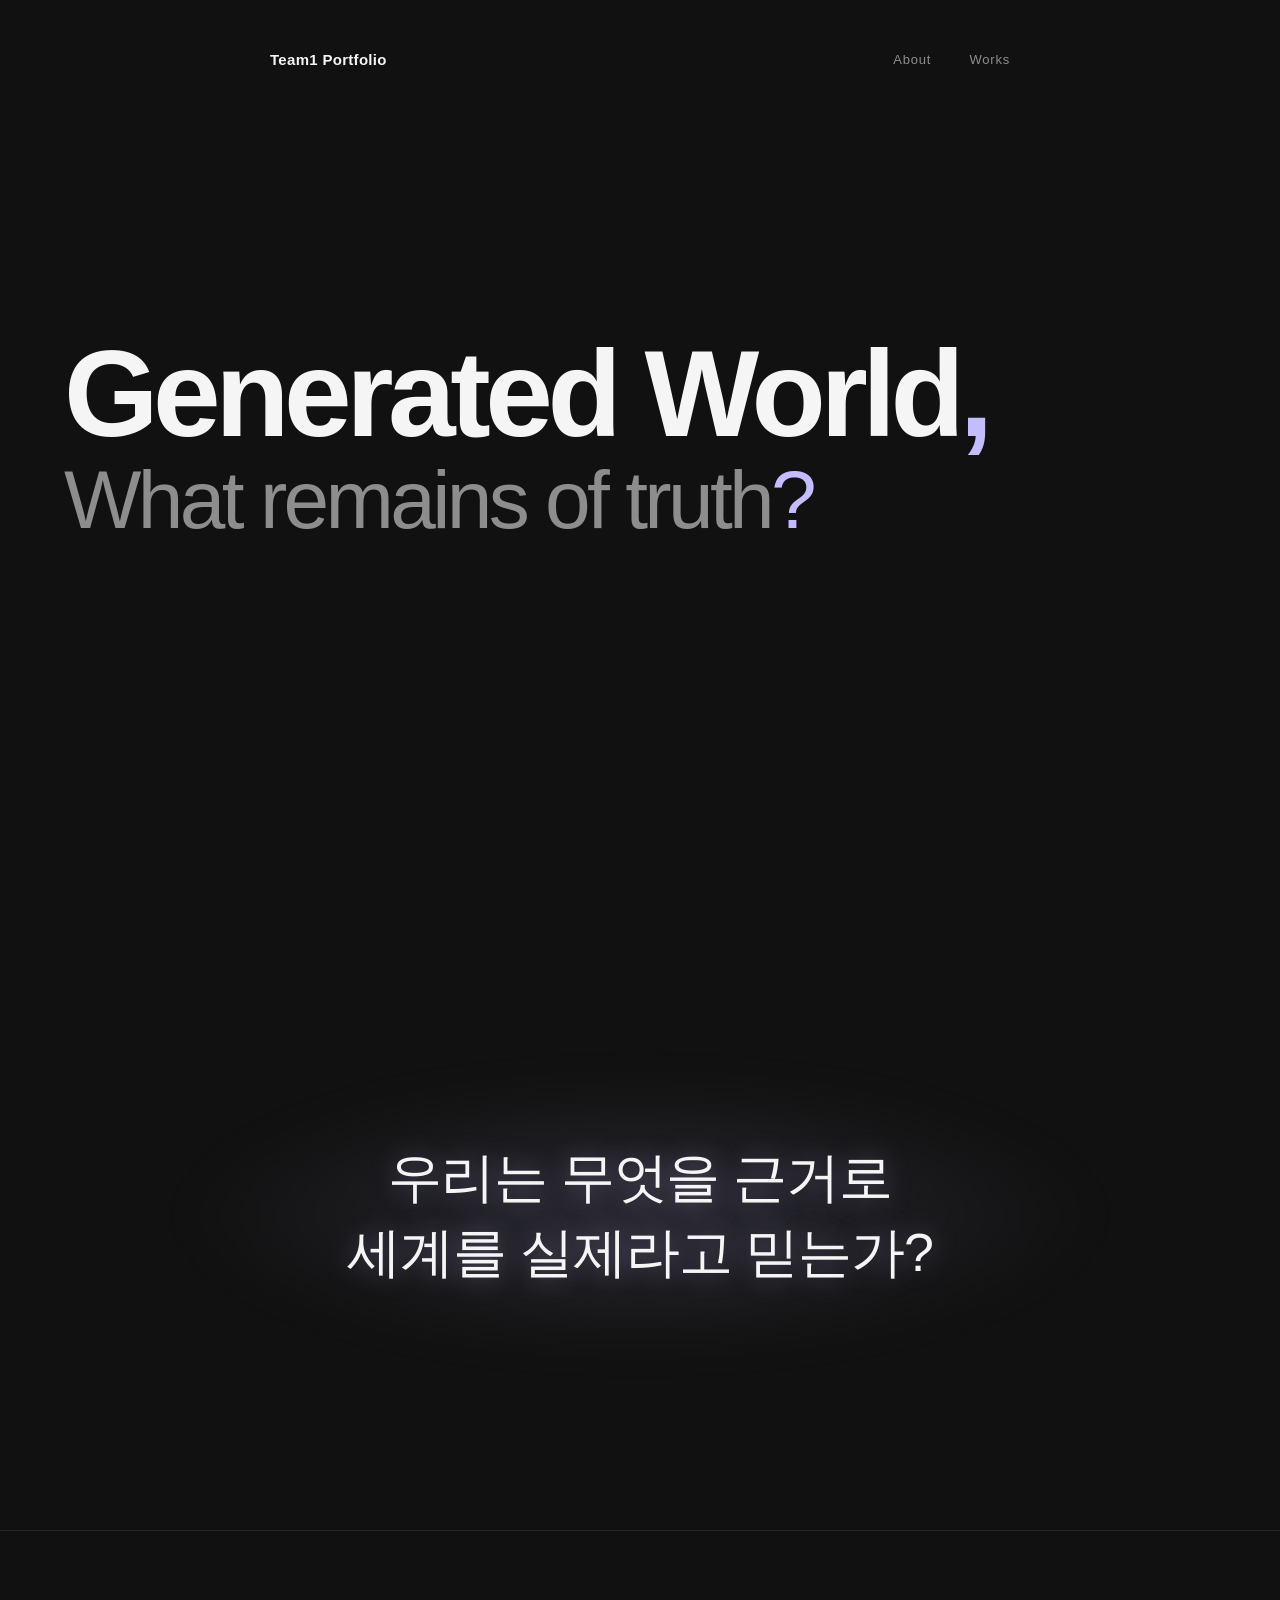
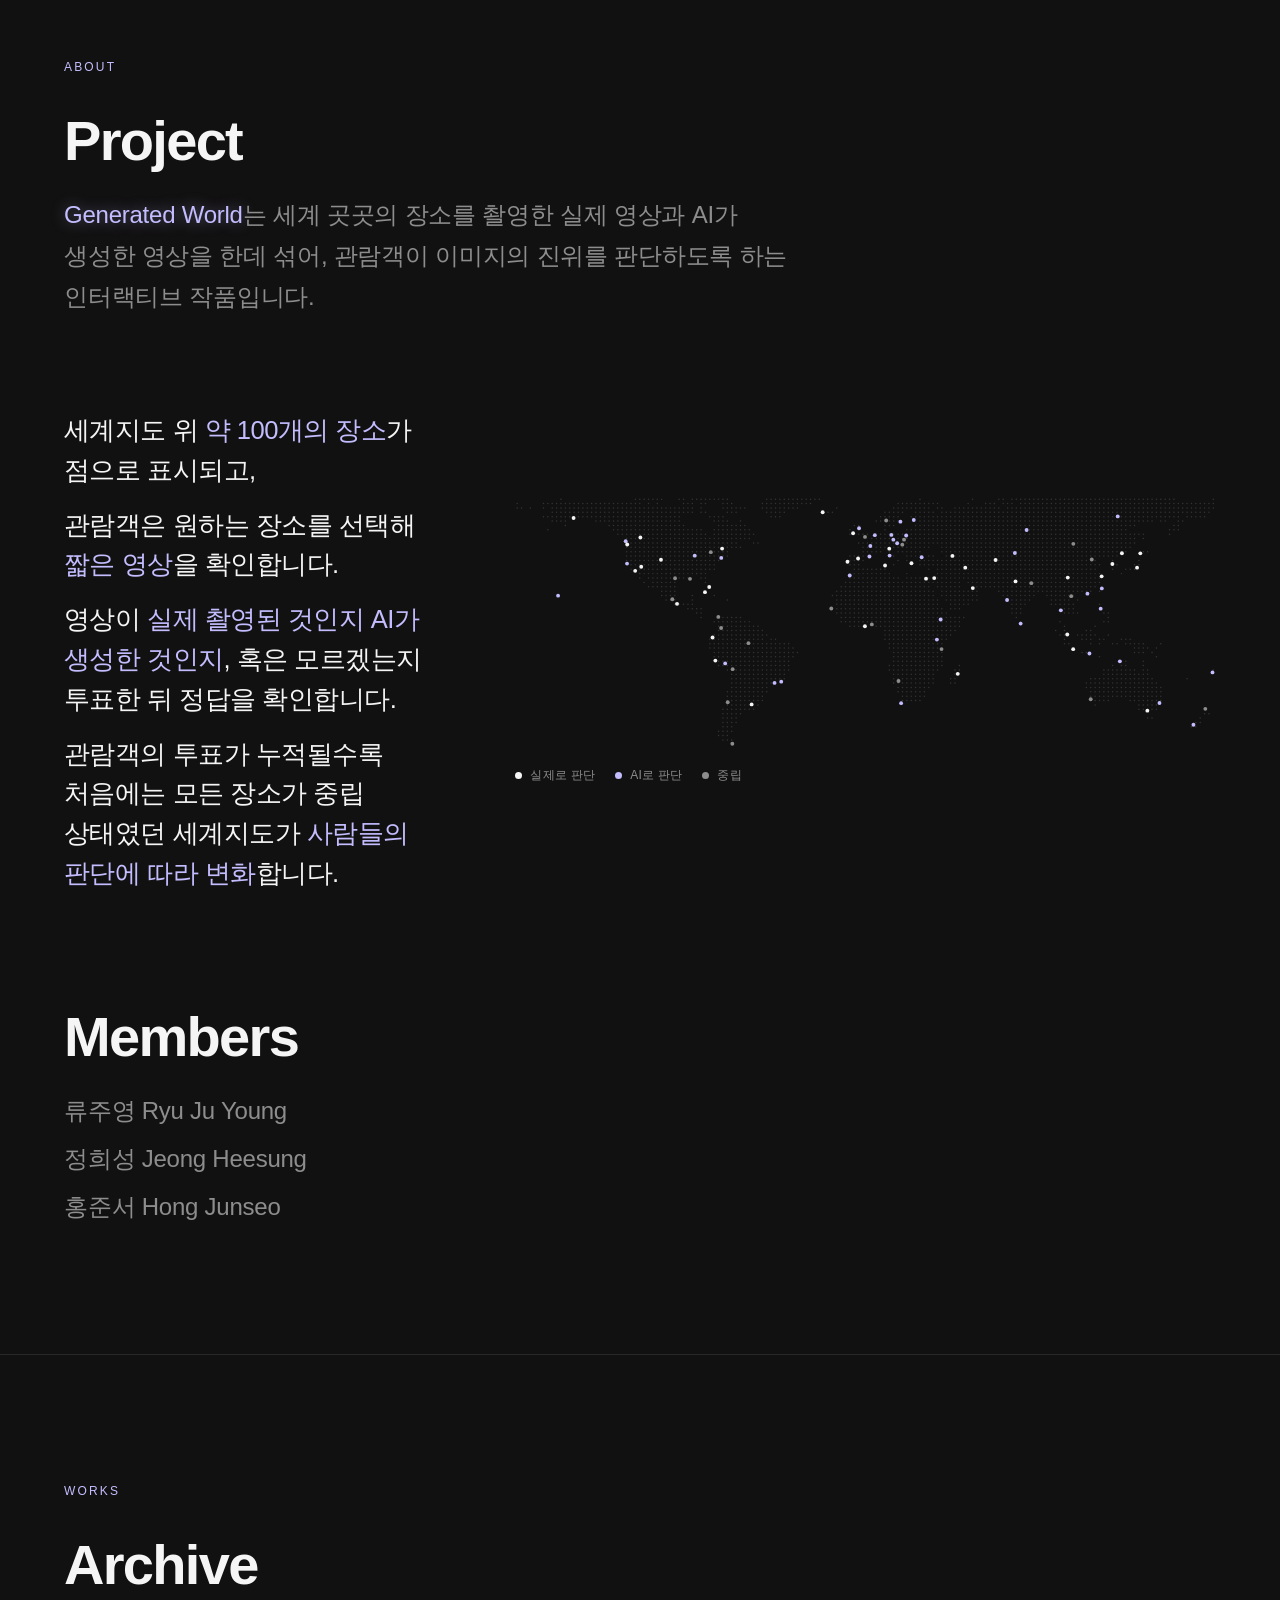
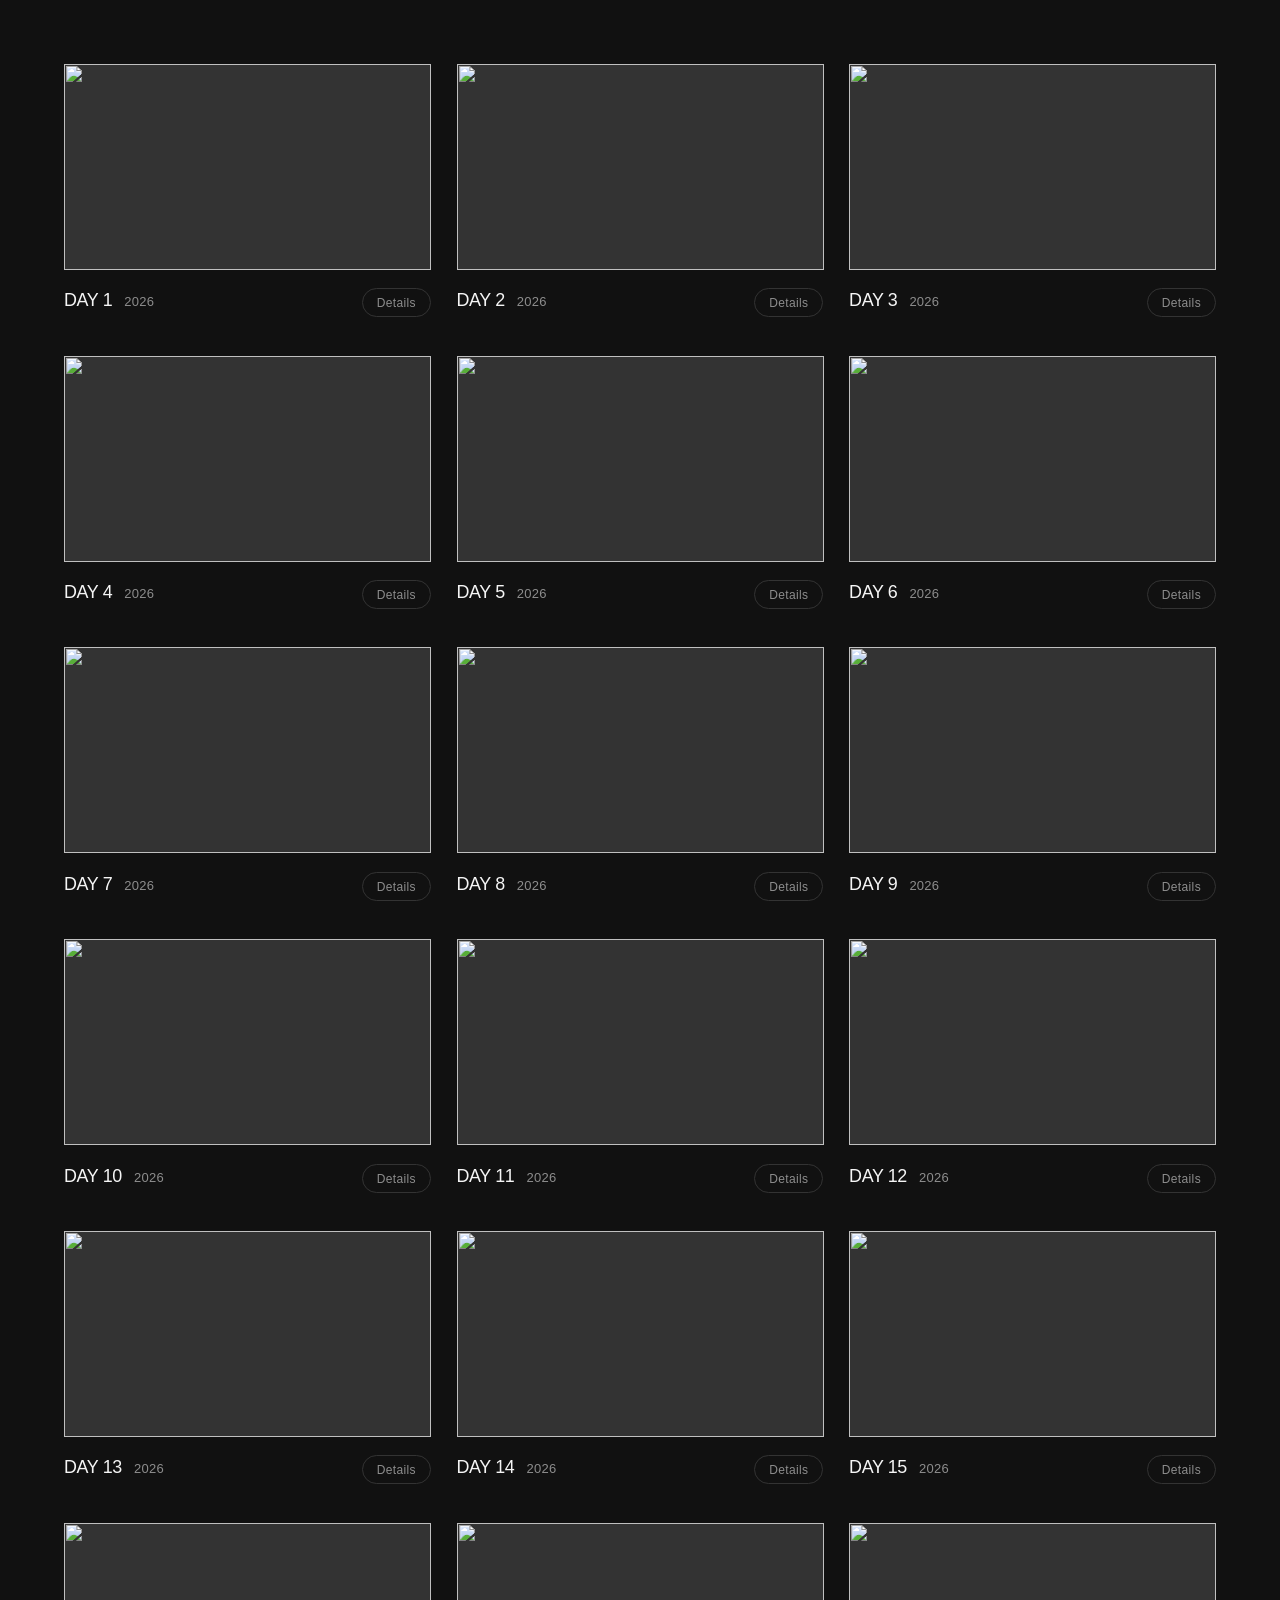
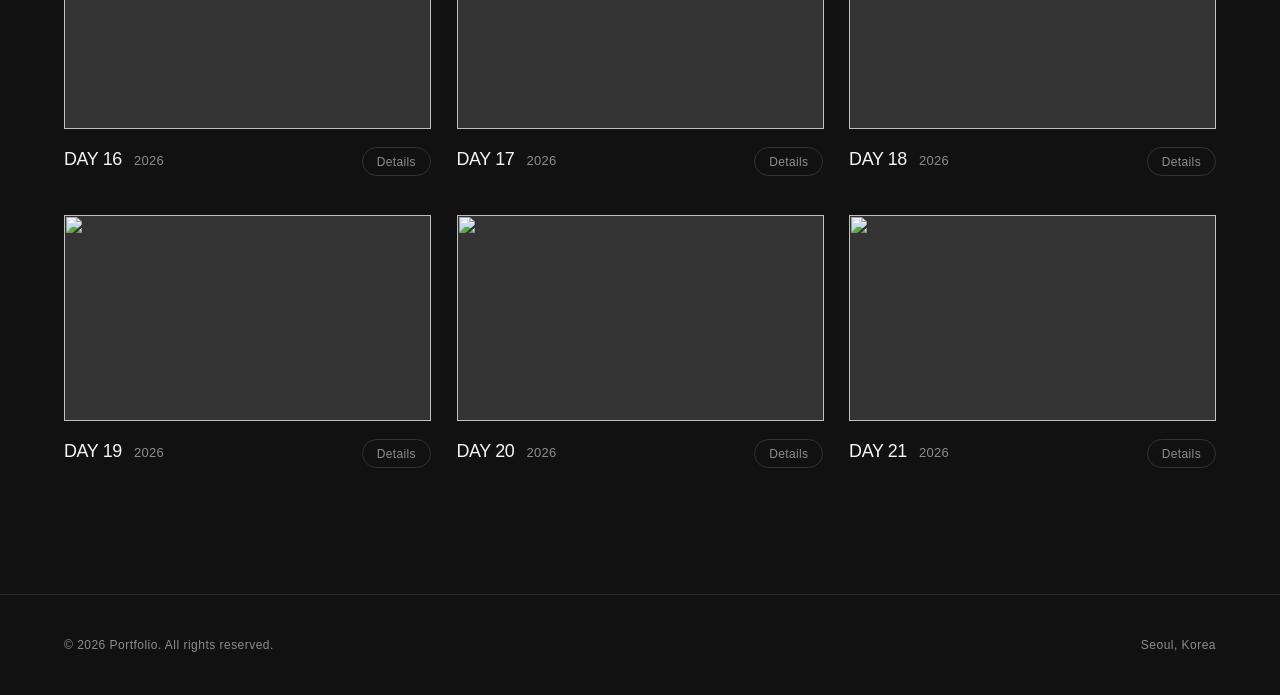
==== commit ae12ab73: "Works: DAY 21(Details 포함) 자동 추가 (유튜브 자동)" ====
--- a/index.html
+++ b/index.html
@@ -484,6 +484,22 @@
               <button class="work__more" type="button" data-detail="detail-yt-R3J-OI2bdvo">Details</button>
             </div>
           </li>
+          <li class="work" data-reveal>
+            <button class="work__trigger" type="button"
+                    data-video-id="f7QagA2Uvqk"
+                    aria-label="DAY 21 영상 재생">
+              <figure class="work__thumb">
+                <img src="https://img.youtube.com/vi/f7QagA2Uvqk/maxresdefault.jpg"
+                     data-fallback="https://img.youtube.com/vi/f7QagA2Uvqk/hqdefault.jpg"
+                     alt="" loading="lazy">
+              </figure>
+            </button>
+            <div class="work__info">
+              <h3 class="work__title">DAY 21</h3>
+              <p class="work__meta">2026</p>
+              <button class="work__more" type="button" data-detail="detail-yt-f7QagA2Uvqk">Details</button>
+            </div>
+          </li>
           <!-- /works:auto -->
         </ul>
       </div>
@@ -888,6 +904,22 @@
       </div>
     </article>
   </template>
+  <template id="detail-yt-f7QagA2Uvqk">
+    <article class="detail">
+      <h3 class="detail__title">DAY 21</h3>
+      <dl class="detail__specs">
+        <div><dt>장소</dt><dd>스위스의 가상 산간 지역 — 이동 중인 지역열차 내부</dd></div>
+      </dl>
+      <h4 class="detail__label">Prompt</h4>
+      <div class="detail__text">
+        <p>여행 중 지역열차 창가 좌석에 앉아 창밖 풍경을 휴대전화로 촬영한 실제 여행 영상 같은 장면.<br>초여름의 흐린 오후. 커다란 옆 창문 너머로 자연스러운 녹색 목초지와 짙은 침엽수 숲, 낮은 회색 산 능선이 보인다. 산 위쪽에는 옅은 구름이 걸려 있지만 풍경을 가릴 만큼 짙지 않다. 거대한 설산이나 유명 관광 명소 없이 평범한 산간 지역을 지나는 모습.<br>카메라는 창가 좌석에 앉은 사람의 눈높이에서 창문을 거의 정면으로 바라본다. 화면 왼쪽과 위쪽에는 회색 창틀이 일부 보이고, 아래쪽에는 소박한 창문 턱과 짙은 남색 직물 좌석의 모서리가 조금 들어온다. 실내는 평범한 지역열차의 차분한 회색 마감이다. 승객이나 촬영자의 신체는 보이지 않는다.<br>창유리에는 실내의 희미한 밝기와 좌석 윤곽이 아주 약하게 반사된다. 반사는 창밖 풍경을 가리지 않으며, 사람이나 휴대전화의 형태는 나타나지 않는다. 유리에는 작은 먼지와 옅은 닦은 흔적이 조금 있지만 과하게 더럽지 않다.<br>열차는 일정한 속도로 부드럽게 달린다. 창밖의 가까운 풀과 낮은 울타리는 화면 오른쪽에서 왼쪽으로 비교적 빠르게 지나간다. 중간 거리의 초원과 나무는 더 천천히 이동하고, 먼 산은 8초 동안 거의 같은 위치에 남는다. 가까운 물체에는 이동 방향을 따른 자연스러운 모션 블러가 있다. 모든 풍경이 같은 속도로 미끄러지거나 하나의 평면처럼 움직이지 않는다.<br>열차가 지나가는 동안 목초지와 숲이 자연스럽게 이어진다. 갑자기 새로운 산이 생기거나 지형이 변형되지 않는다. 창틀과 창문 턱, 좌석은 화면 안에서 고정된 형태를 유지한다. 차체의 작은 진동이 화면에 미세하게 전해지지만 크게 덜컹거리거나 기울지 않는다.<br>카메라는 8초 동안 같은 창밖 구도를 유지한다. 팬이나 틸트, 줌 없이 하나의 연속된 장면. 창밖 풍경의 이동은 열차 주행에 의해서만 생긴다. 촬영자의 손, 손가락, 팔, 신체 일부, 휴대전화와 촬영 장비는 화면과 유리 반사에 나타나지 않는다.<br>흐린 날의 부드러운 자연광. 창밖은 밝고 실내 창틀과 좌석은 조금 어둡게 남는다. 실내와 실외의 밝기를 모두 완벽하게 살리지 않는 일반 휴대전화의 자연스러운 노출. 풀은 과하게 선명하지 않은 녹색이고, 산과 하늘은 차분한 회색과 회청색이다. 화면 전체에 노란색이나 청록색 필터가 씌워지지 않는다.<br>일반 휴대전화 기본 카메라의 1배율로 촬영한 보통 수준의 선명도. 초점은 창밖 중간 거리의 풍경에 안정적으로 맞아 있고, 유리의 먼지나 가까운 창틀은 덜 또렷하다. 풀과 나무, 좌석 직물의 질감은 은은하게 보이며 작은 무늬를 과도하게 강조하지 않는다. 여행 중 기차에 앉아 잠시 창밖을 기록한 듯한 평범하고 사실적인 영상.</p>
+      </div>
+      <h4 class="detail__label">Negative prompt</h4>
+      <div class="detail__text">
+        <p>사람, 손, 손가락, 팔, 신체 일부, 휴대전화, 촬영 장비, 촬영자의 반사, 얼굴 반사, 추가 창틀, 변형되는 창문, 움직이는 좌석, 열차 외부에서 촬영한 구도, 운전실 시점, 선로 정면 시점, 모든 거리의 풍경이 같은 속도로 움직이는 현상, 역방향으로 움직이는 일부 풍경, 휘어지는 나무, 변형되는 산, 갑자기 생기는 건물, 반복되는 동일 풍경, 지나치게 빠른 주행, 과도한 진동, 심한 멀미 유발 흔들림, 장노출 같은 흐림, 눈 덮인 거대 산봉우리, 관광 광고 같은 구도, 터널 진입, 급격한 조명 변화, 읽을 수 있는 텍스트, 로고, 워터마크, 자막, 과도한 질감, 과도한 샤프닝, 플라스틱 질감, 유화 같은 질감, 드론 촬영, 패닝, 틸트, 줌, 타임랩스, 슬로모션, 장면 전환, 초점 헌팅, 노출 깜빡임, 영화 같은 색보정, 과도한 채도, 과도한 HDR, 렌즈 플레어, 과도한 아웃포커싱, 미니어처 느낌, CGI 느낌.</p>
+      </div>
+    </article>
+  </template>
   <!-- /details:auto -->
 
   <div class="modal" id="modal">
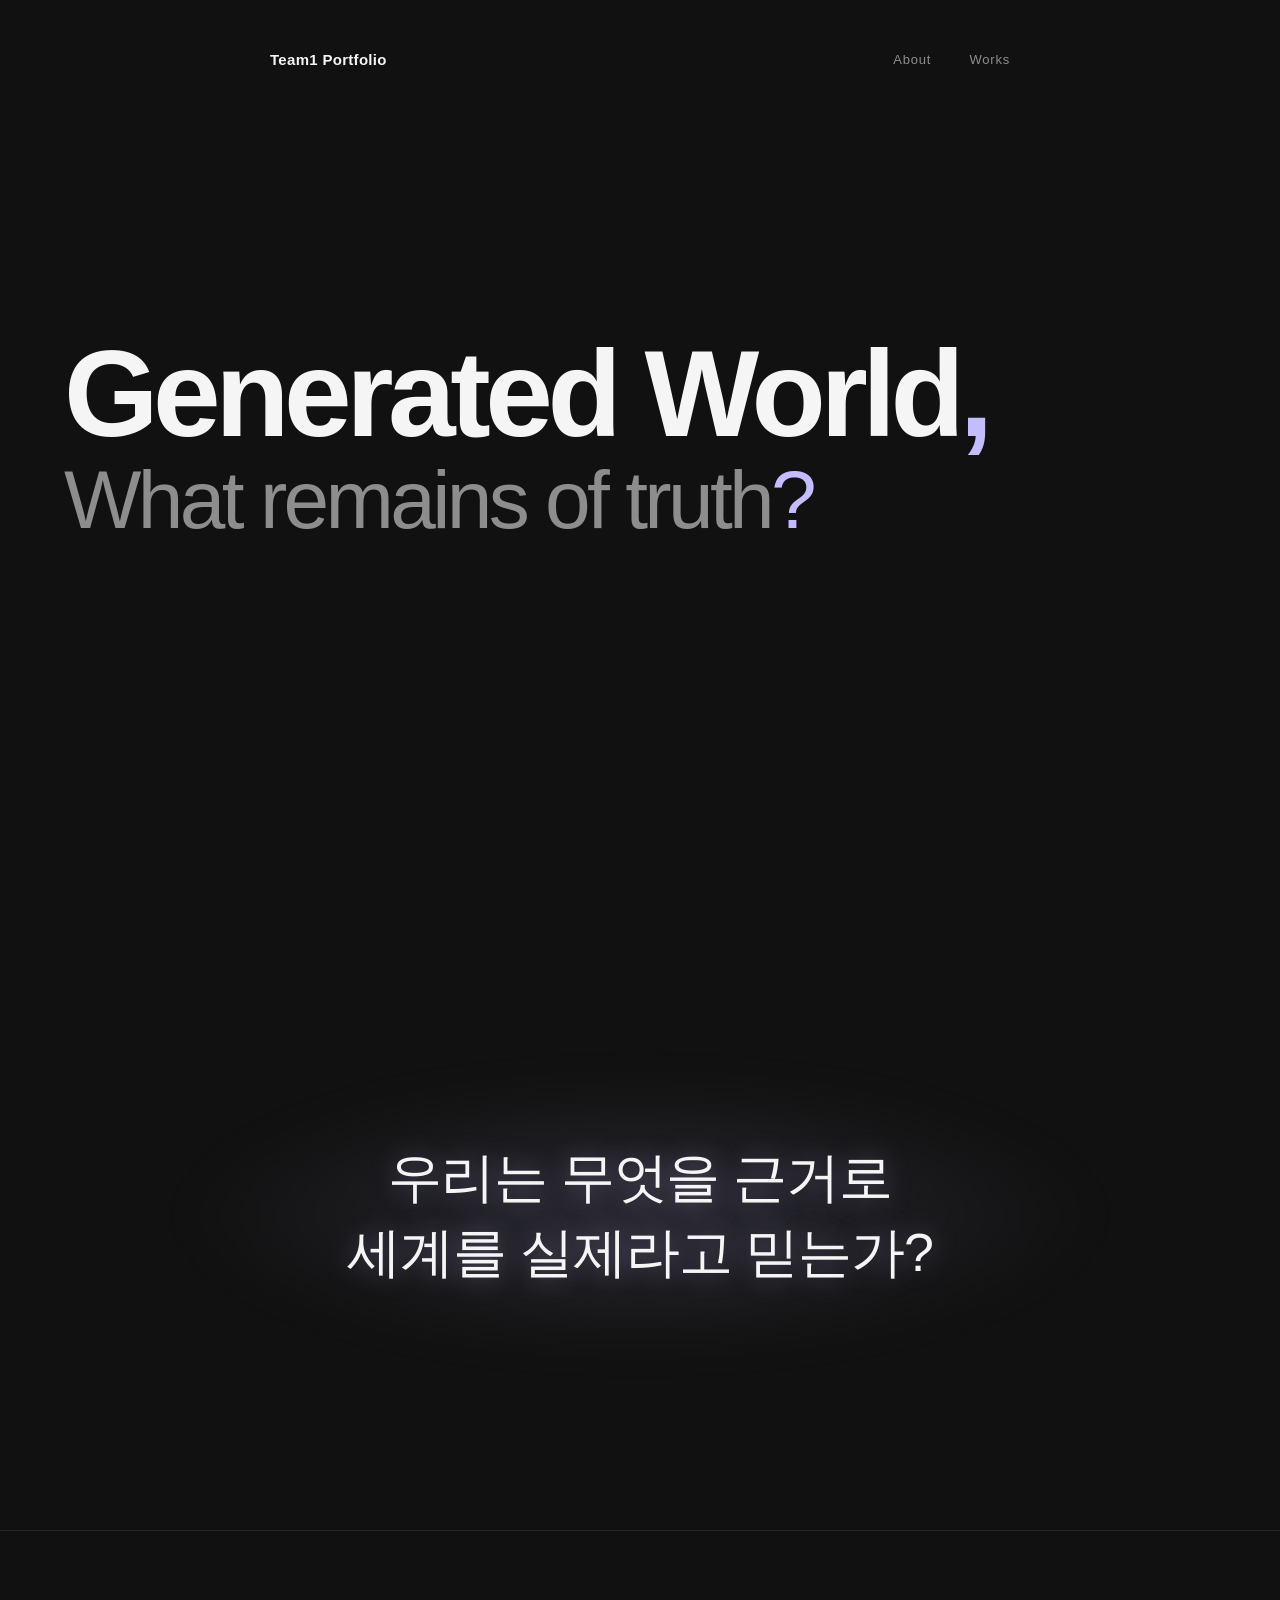
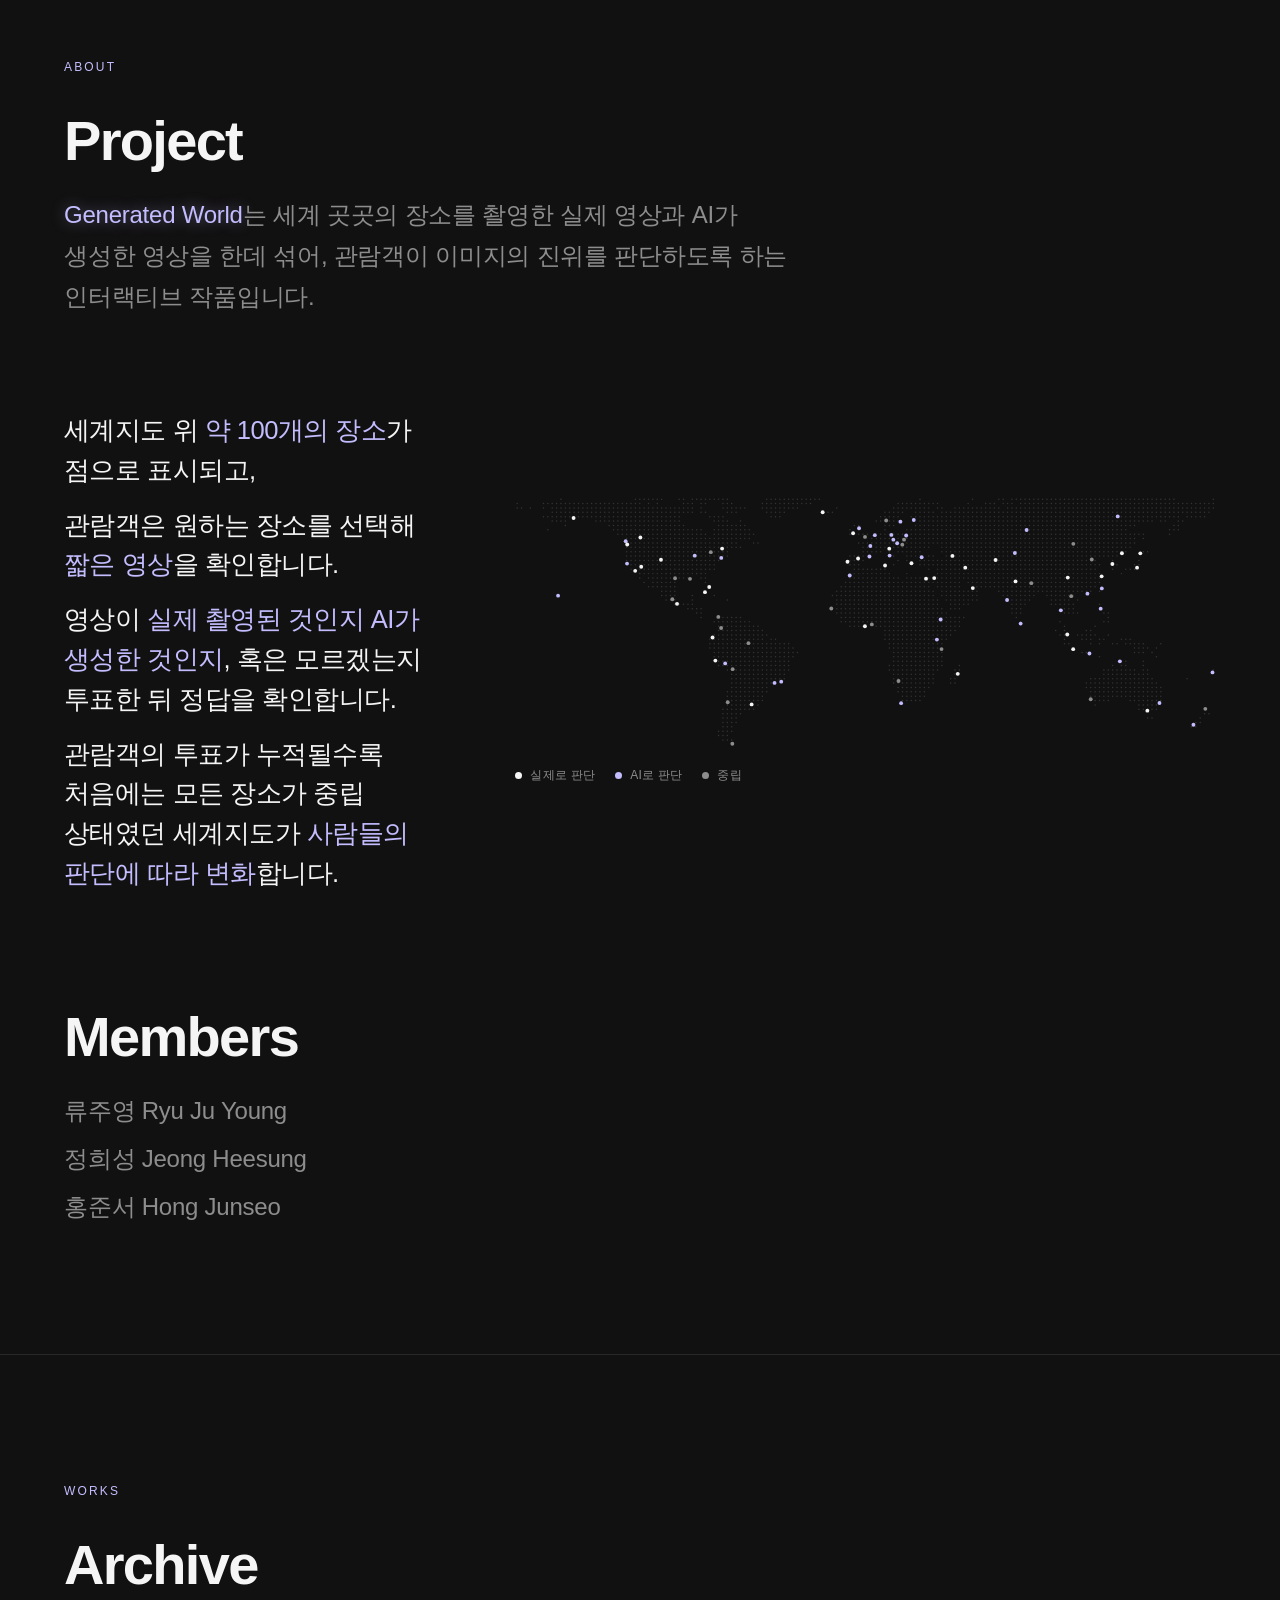
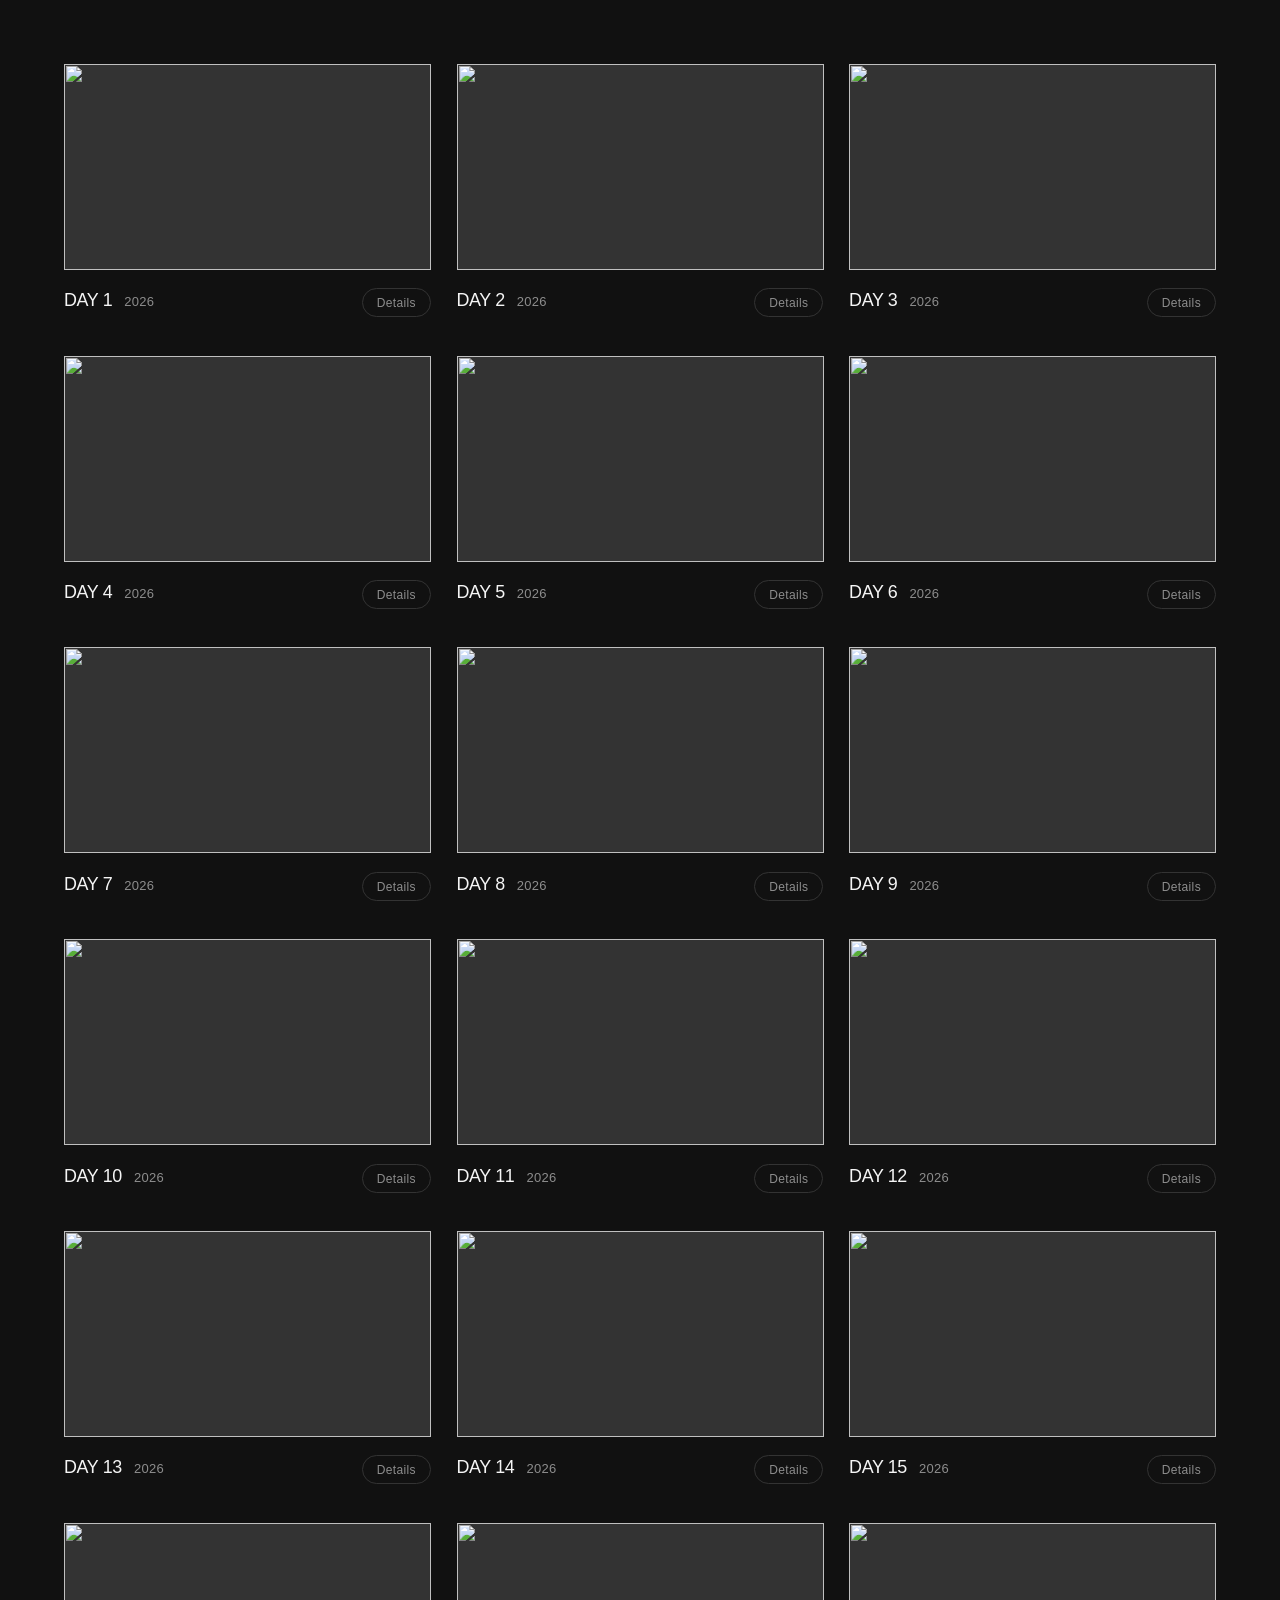
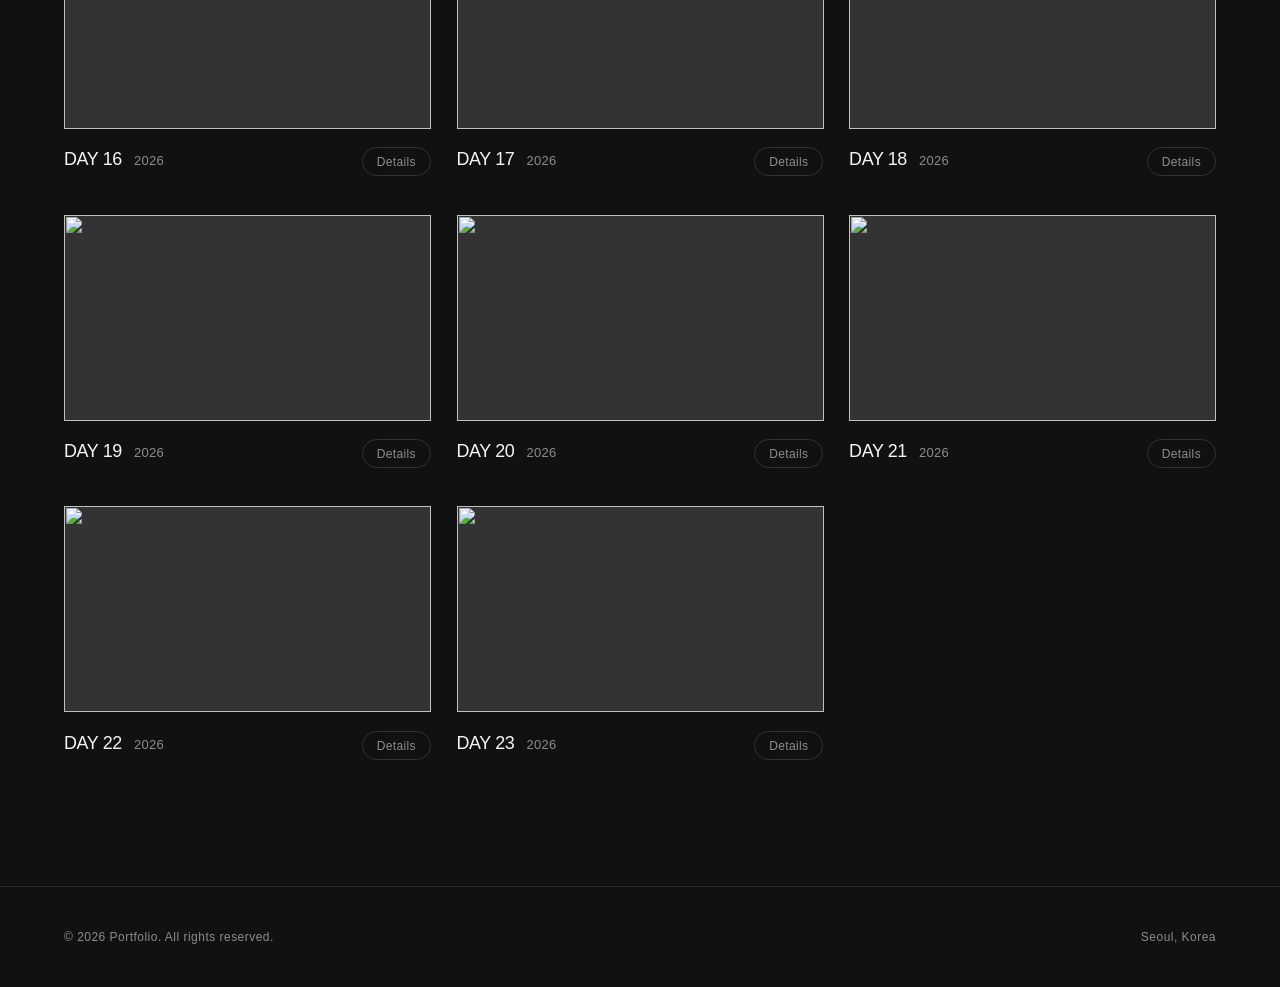
==== commit b407fc31: "Works: DAY 22(Details 포함), DAY 23(Details 포함) 자동 추가 (유튜브 자동)" ====
--- a/index.html
+++ b/index.html
@@ -500,6 +500,38 @@
               <button class="work__more" type="button" data-detail="detail-yt-f7QagA2Uvqk">Details</button>
             </div>
           </li>
+          <li class="work" data-reveal>
+            <button class="work__trigger" type="button"
+                    data-video-id="h_UxsDb8D5I"
+                    aria-label="DAY 22 영상 재생">
+              <figure class="work__thumb">
+                <img src="https://img.youtube.com/vi/h_UxsDb8D5I/maxresdefault.jpg"
+                     data-fallback="https://img.youtube.com/vi/h_UxsDb8D5I/hqdefault.jpg"
+                     alt="" loading="lazy">
+              </figure>
+            </button>
+            <div class="work__info">
+              <h3 class="work__title">DAY 22</h3>
+              <p class="work__meta">2026</p>
+              <button class="work__more" type="button" data-detail="detail-yt-h_UxsDb8D5I">Details</button>
+            </div>
+          </li>
+          <li class="work" data-reveal>
+            <button class="work__trigger" type="button"
+                    data-video-id="PuT1PprRJzQ"
+                    aria-label="DAY 23 영상 재생">
+              <figure class="work__thumb">
+                <img src="https://img.youtube.com/vi/PuT1PprRJzQ/maxresdefault.jpg"
+                     data-fallback="https://img.youtube.com/vi/PuT1PprRJzQ/hqdefault.jpg"
+                     alt="" loading="lazy">
+              </figure>
+            </button>
+            <div class="work__info">
+              <h3 class="work__title">DAY 23</h3>
+              <p class="work__meta">2026</p>
+              <button class="work__more" type="button" data-detail="detail-yt-PuT1PprRJzQ">Details</button>
+            </div>
+          </li>
           <!-- /works:auto -->
         </ul>
       </div>
@@ -920,6 +952,32 @@
       </div>
     </article>
   </template>
+  <template id="detail-yt-h_UxsDb8D5I">
+    <article class="detail">
+      <h3 class="detail__title">DAY 22</h3>
+      <h4 class="detail__label">Prompt</h4>
+      <div class="detail__text">
+        <p>Use the image as the exact starting frame. Photorealistic drone footage of the same coastline. The drone slowly moves forward along the shoreline at a constant altitude and speed. Small waves gently roll onto the beach, foam spreads naturally across the wet sand, and shallow water subtly ripples. Preserve the original landscape, overcast lighting, colors, and perspective. Realistic aerial footage, smooth continuous motion.</p>
+      </div>
+      <h4 class="detail__label">Negative prompt</h4>
+      <div class="detail__text">
+        <p>CGI, artificial textures, landscape morphing, changing coastline, distorted waves, unnatural water movement, flickering, sudden camera movements, altitude changes, rotation, zoom, warped horizon, lighting changes, oversaturated colors, excessive motion blur, time-lapse, cuts, text, watermark.</p>
+      </div>
+    </article>
+  </template>
+  <template id="detail-yt-PuT1PprRJzQ">
+    <article class="detail">
+      <h3 class="detail__title">DAY 23</h3>
+      <h4 class="detail__label">Prompt</h4>
+      <div class="detail__text">
+        <p>Use the image as the exact starting frame. Realistic handheld footage filmed through a moving train window. The distant mountains remain relatively stable while nearby bushes, roadside barriers, and landscape pass smoothly from right to left with natural parallax. Subtle vibrations from the moving train. Preserve the window glass stains, interior reflections, muted colors, grain, and original composition. Photorealistic documentary footage.</p>
+      </div>
+      <h4 class="detail__label">Negative prompt</h4>
+      <div class="detail__text">
+        <p>Camera movement independent of the train, zoom, panning, changing perspective, warped mountains, bending guardrails, morphing landscape, flickering reflections, changing window stains, artificial motion blur, excessive shaking, sudden speed changes, CGI, oversaturated colors, time-lapse, cuts, text, watermark, Music.</p>
+      </div>
+    </article>
+  </template>
   <!-- /details:auto -->
 
   <div class="modal" id="modal">
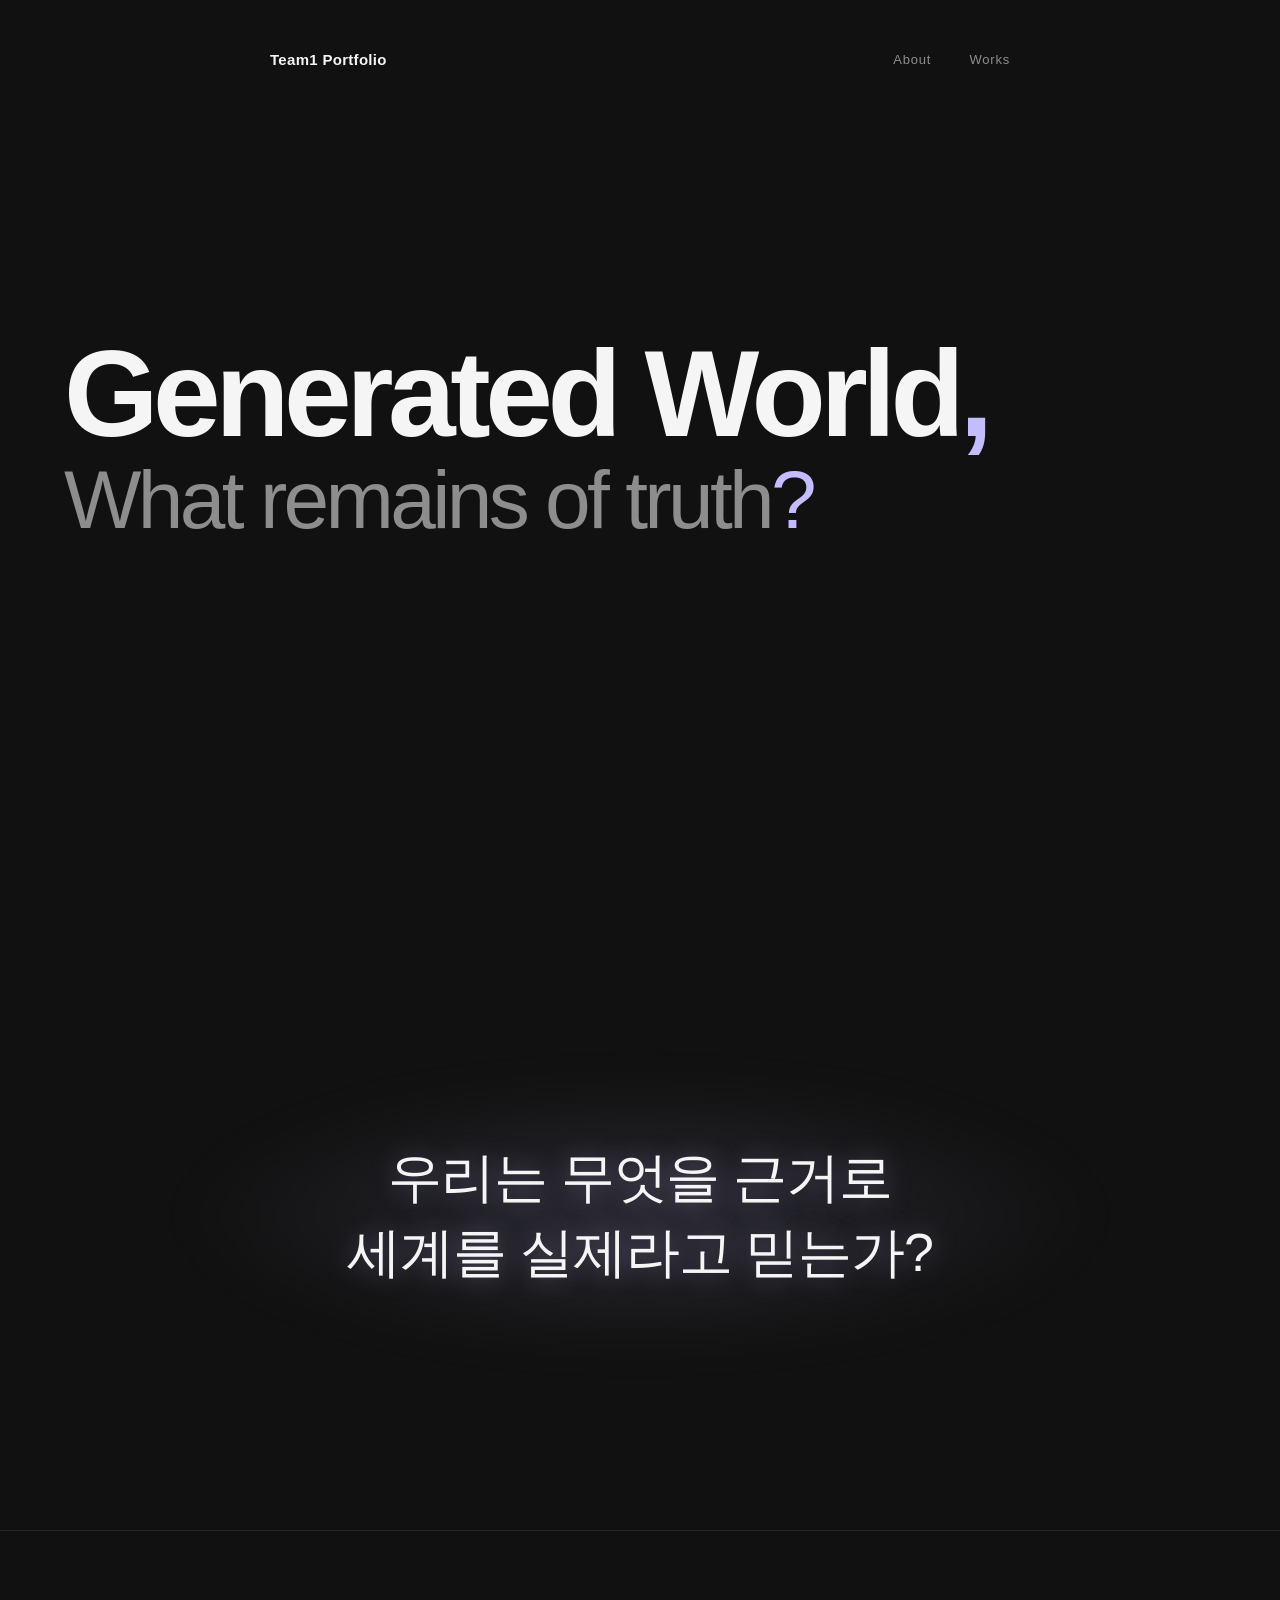
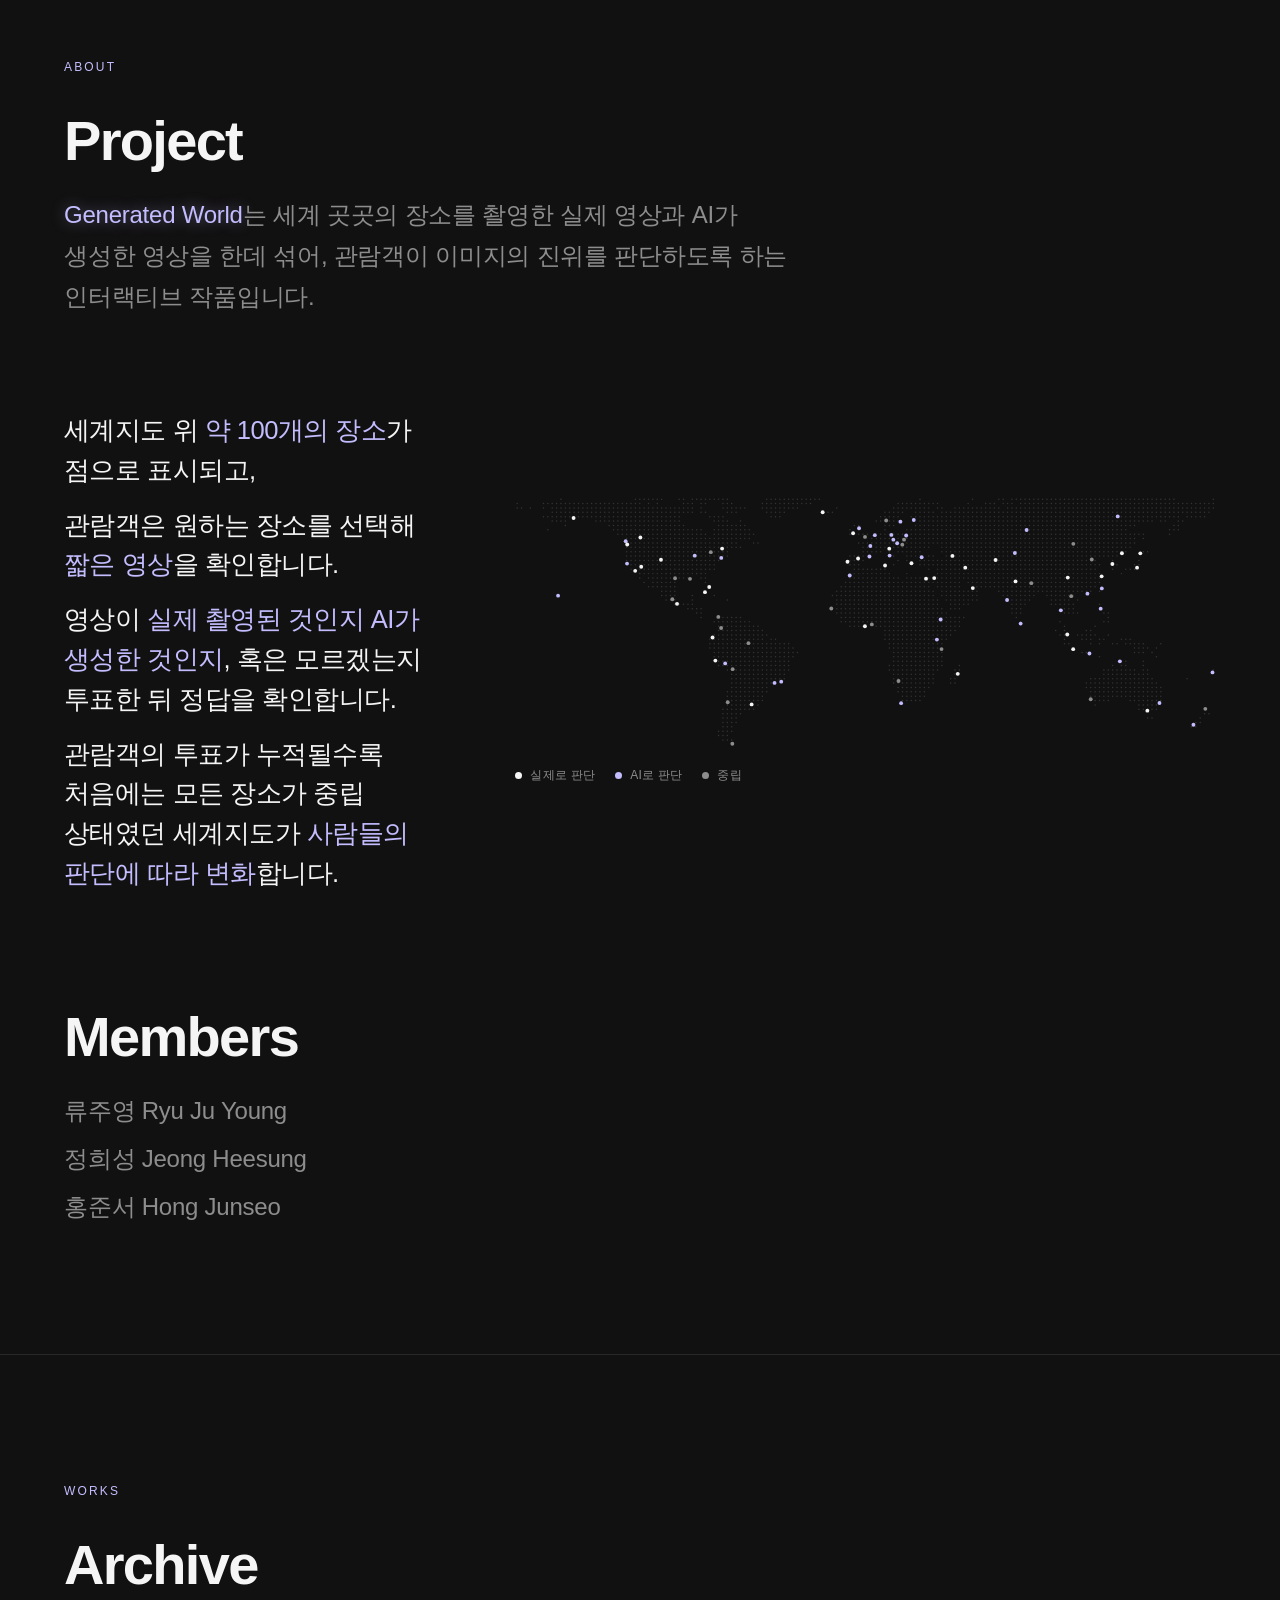
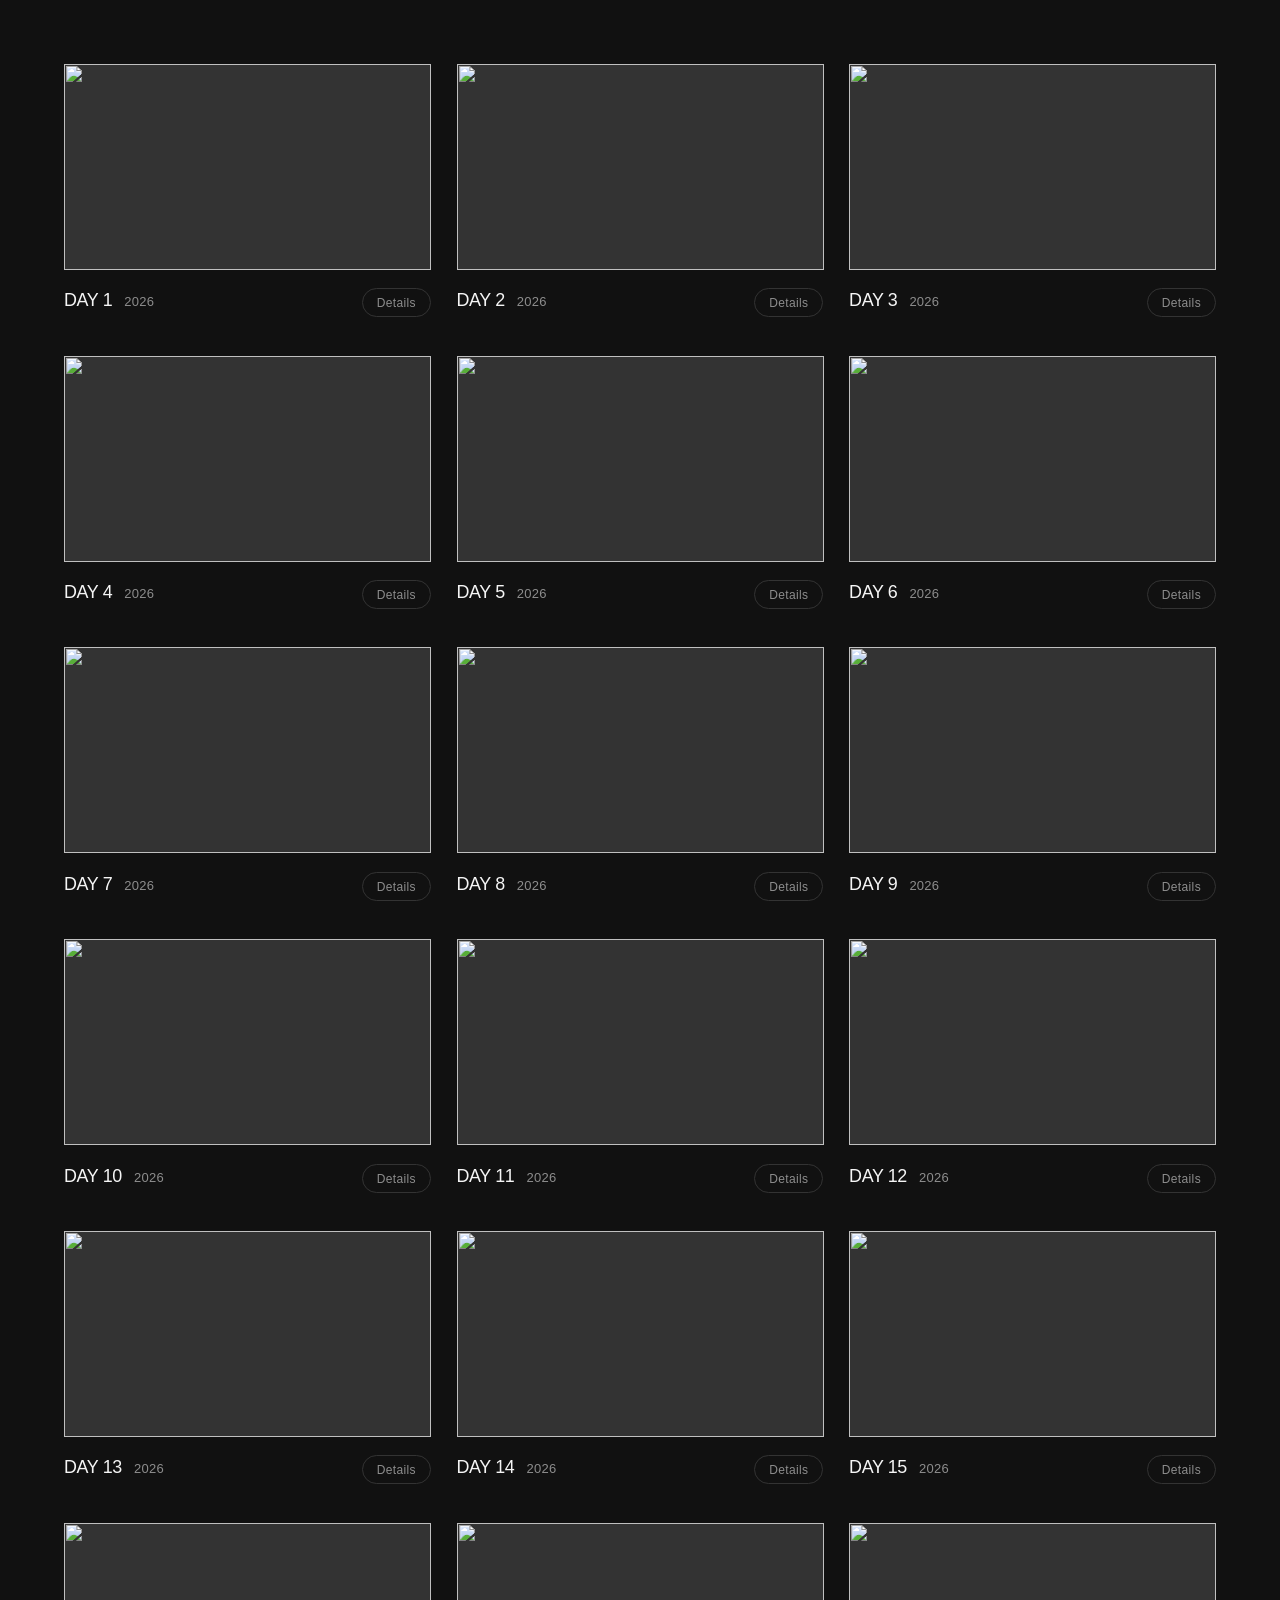
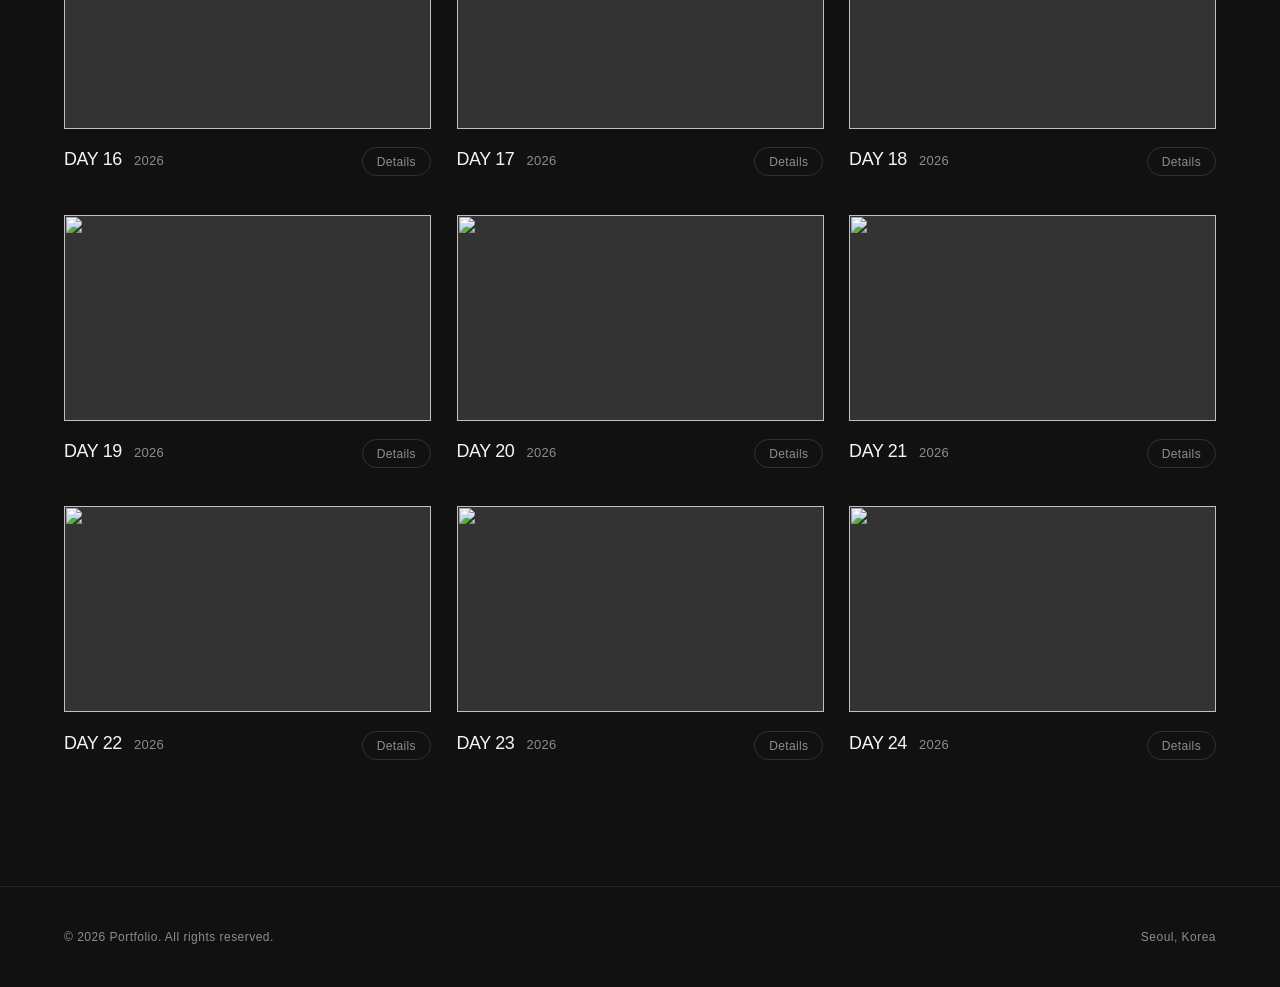
==== commit 998f1190: "Works: DAY 24(Details 포함) 자동 추가 (유튜브 자동)" ====
--- a/index.html
+++ b/index.html
@@ -532,6 +532,22 @@
               <button class="work__more" type="button" data-detail="detail-yt-PuT1PprRJzQ">Details</button>
             </div>
           </li>
+          <li class="work" data-reveal>
+            <button class="work__trigger" type="button"
+                    data-video-id="42HjyETrZIk"
+                    aria-label="DAY 24 영상 재생">
+              <figure class="work__thumb">
+                <img src="https://img.youtube.com/vi/42HjyETrZIk/maxresdefault.jpg"
+                     data-fallback="https://img.youtube.com/vi/42HjyETrZIk/hqdefault.jpg"
+                     alt="" loading="lazy">
+              </figure>
+            </button>
+            <div class="work__info">
+              <h3 class="work__title">DAY 24</h3>
+              <p class="work__meta">2026</p>
+              <button class="work__more" type="button" data-detail="detail-yt-42HjyETrZIk">Details</button>
+            </div>
+          </li>
           <!-- /works:auto -->
         </ul>
       </div>
@@ -978,6 +994,19 @@
       </div>
     </article>
   </template>
+  <template id="detail-yt-42HjyETrZIk">
+    <article class="detail">
+      <h3 class="detail__title">DAY 24</h3>
+      <h4 class="detail__label">Prompt</h4>
+      <div class="detail__text">
+        <p>Use the image as the exact starting frame. A static documentary shot of discarded tires overgrown with wild vegetation. Gentle wind causes surrounding grass, weeds, and thin plant stems to sway subtly and irregularly. Small leaves flutter naturally. The tires remain completely stationary. Fixed camera, realistic overcast daylight, subtle natural movement, photorealistic documentary footage.</p>
+      </div>
+      <h4 class="detail__label">Negative prompt</h4>
+      <div class="detail__text">
+        <p>Moving tires, rolling tires, floating objects, strong wind, exaggerated plant movement, unnatural vegetation motion, morphing plants, changing tire shapes, moving background, camera movement, zoom, flickering, lighting changes, CGI, artificial textures, time-lapse, rain, text, watermark, Music.</p>
+      </div>
+    </article>
+  </template>
   <!-- /details:auto -->
 
   <div class="modal" id="modal">
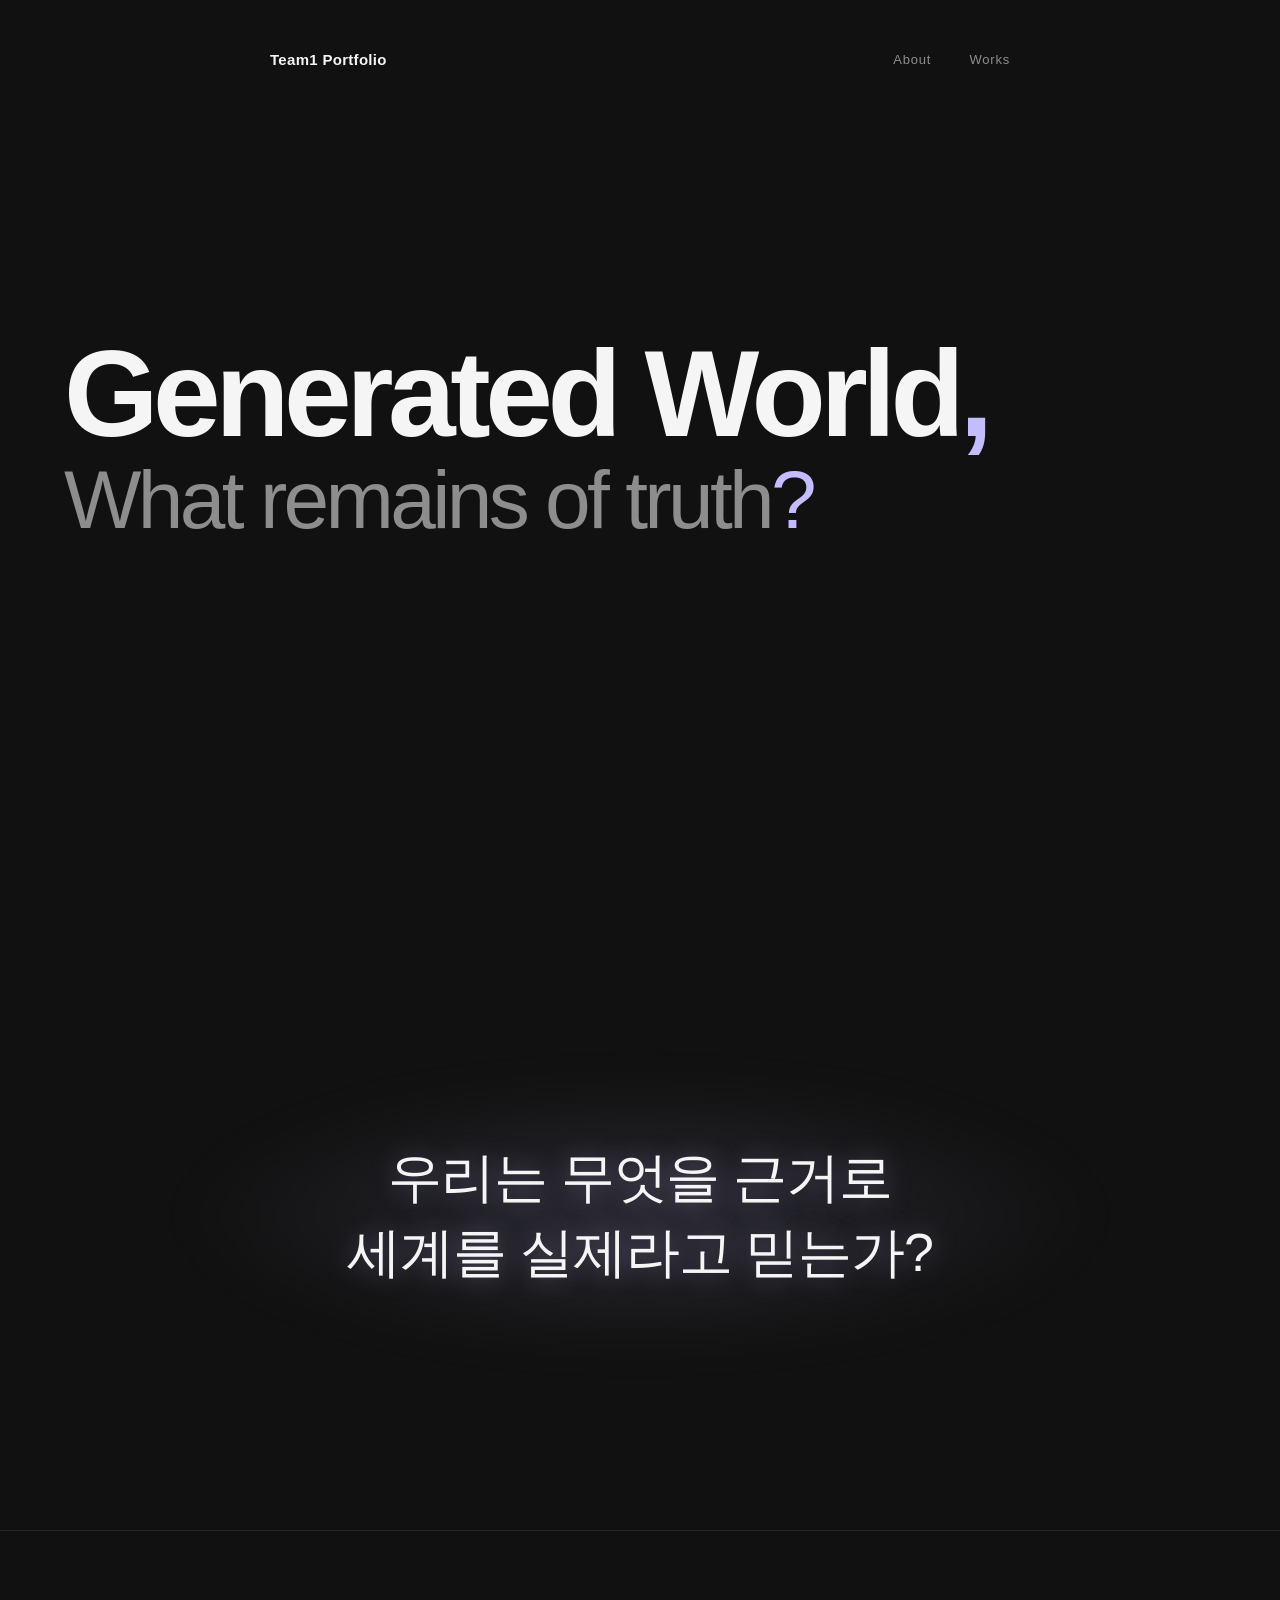
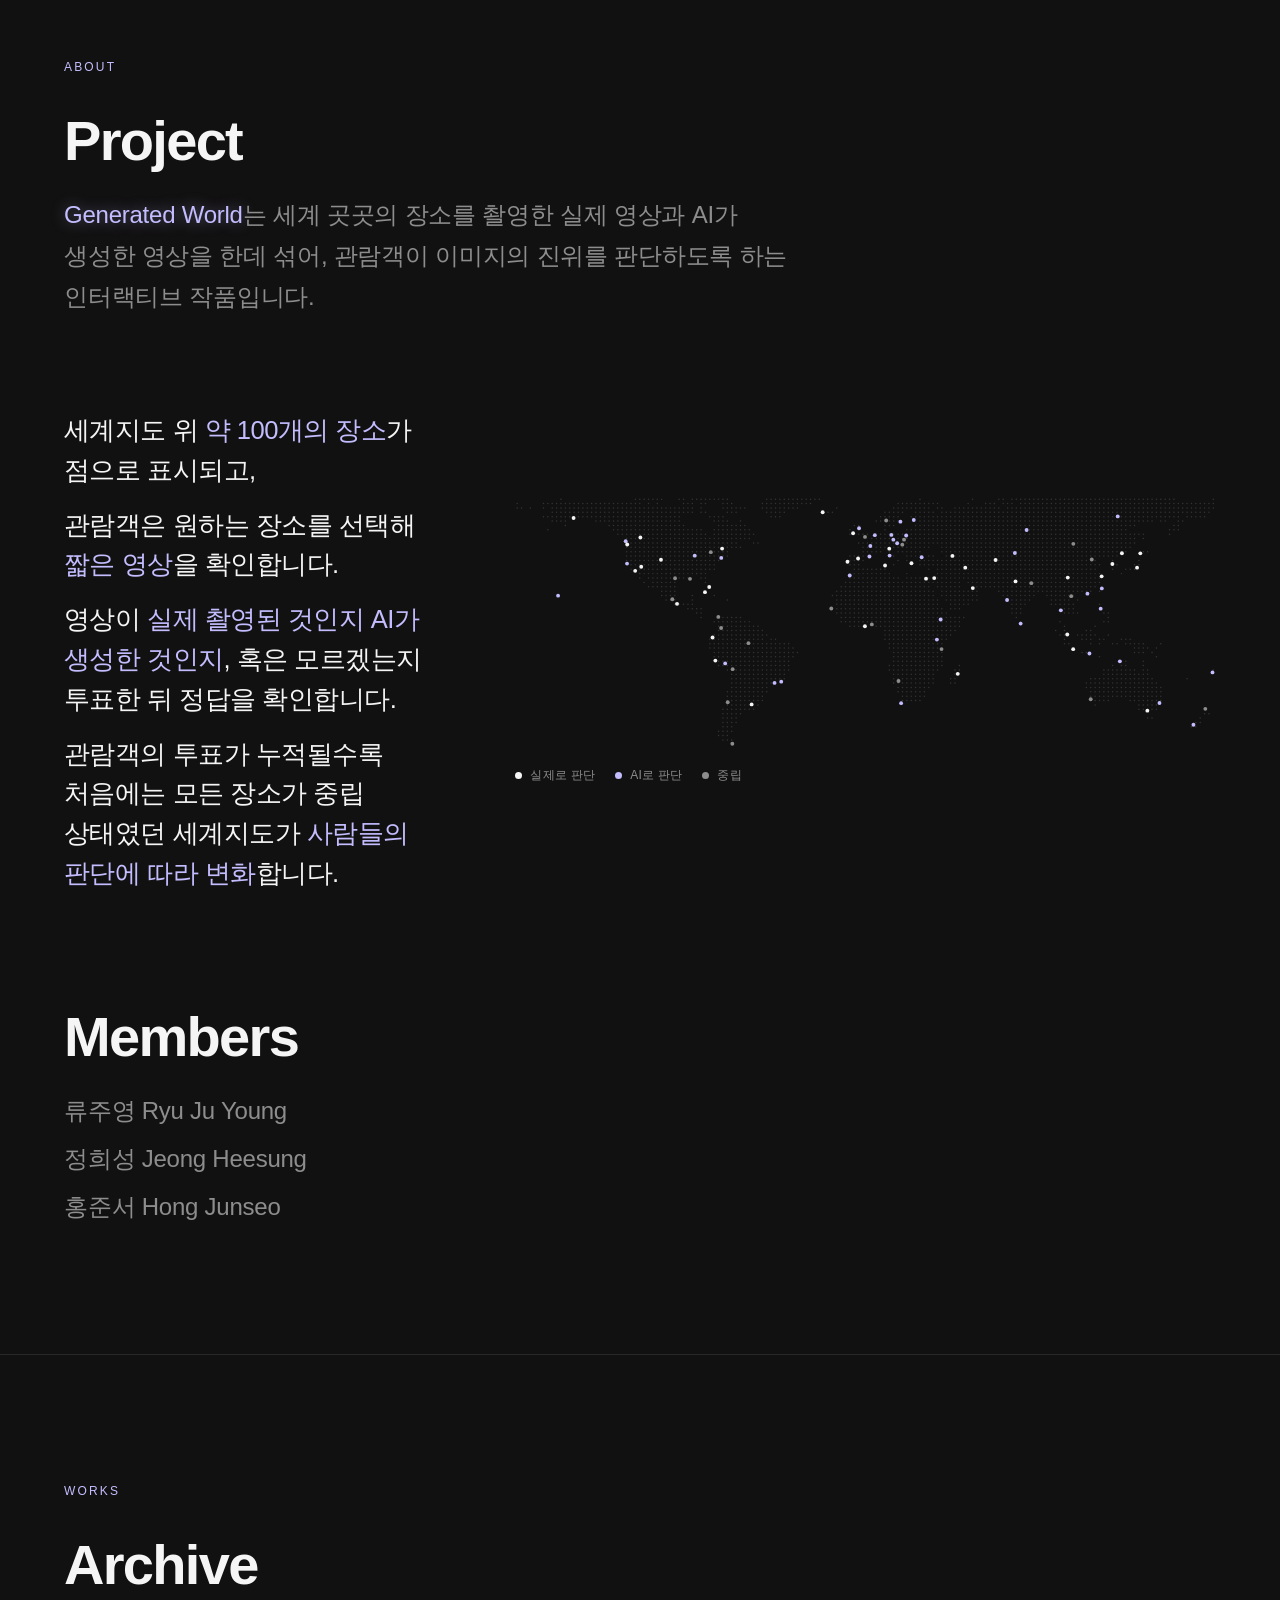
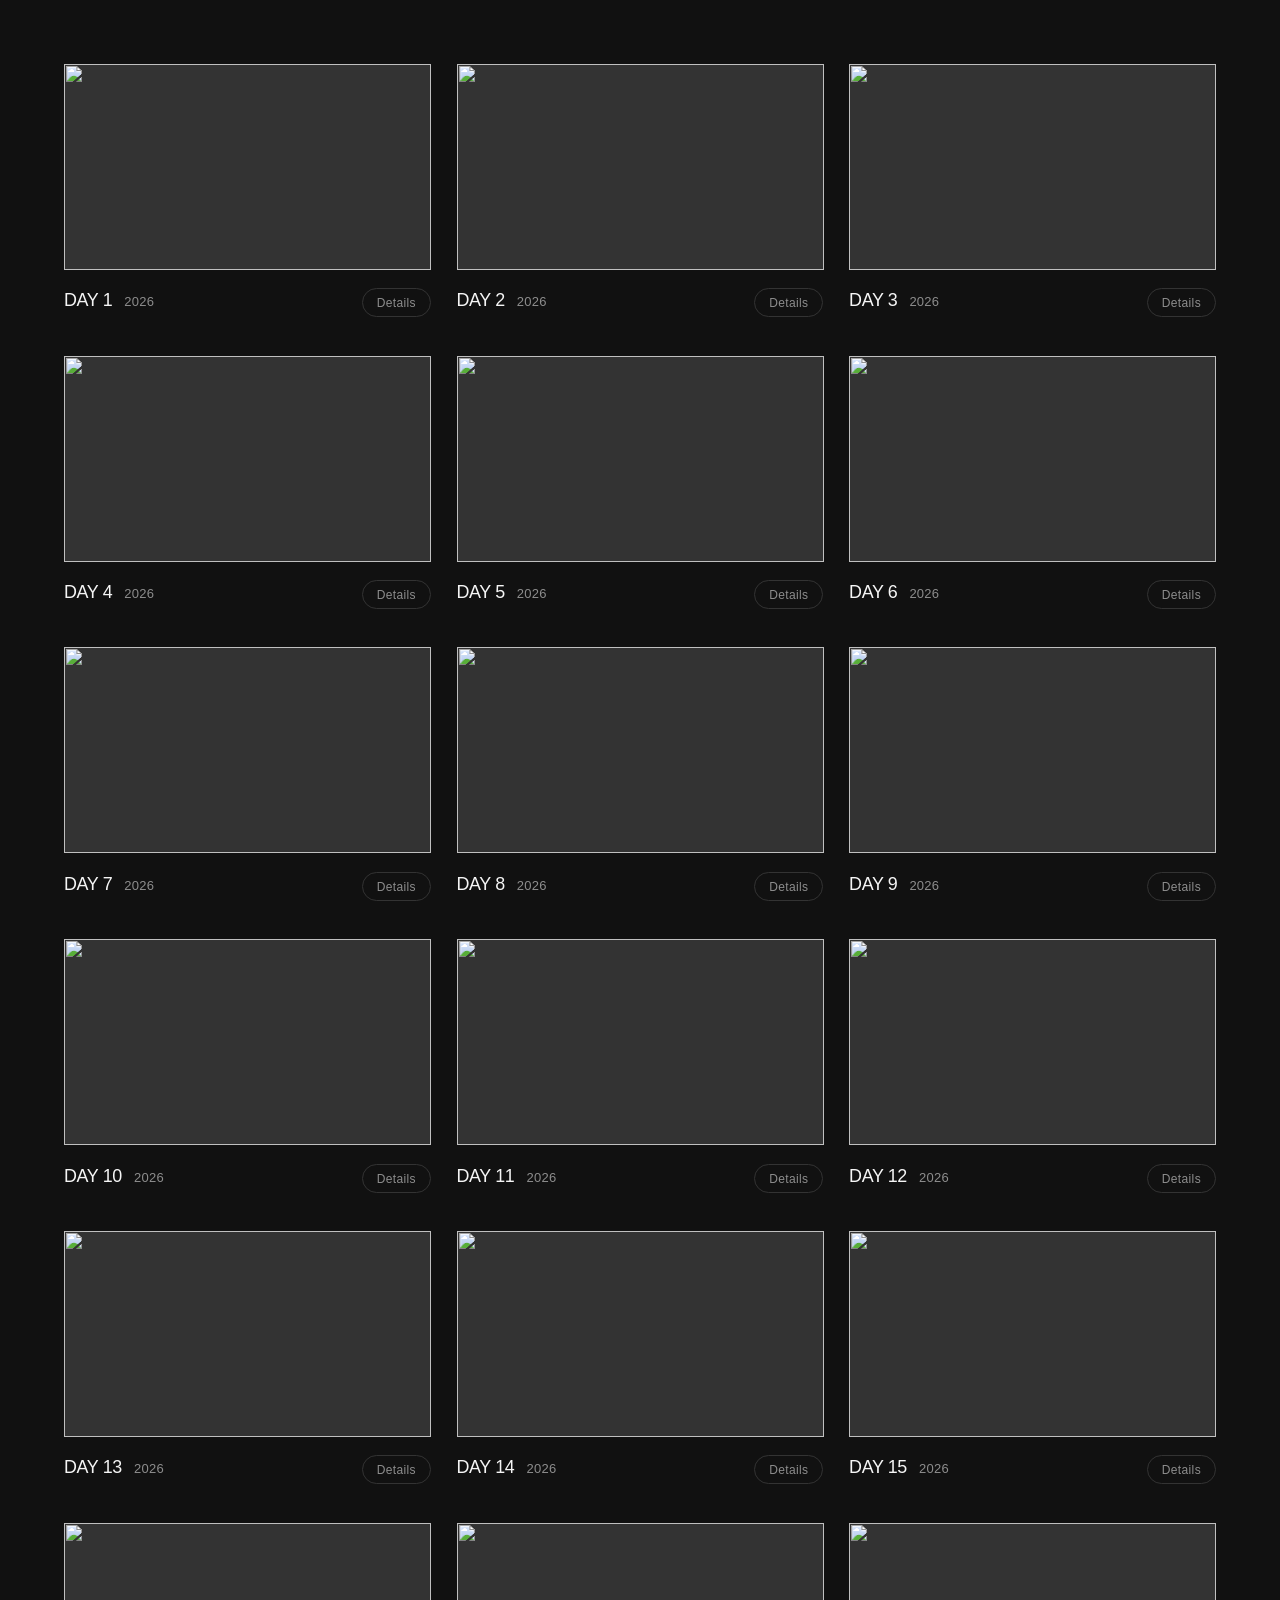
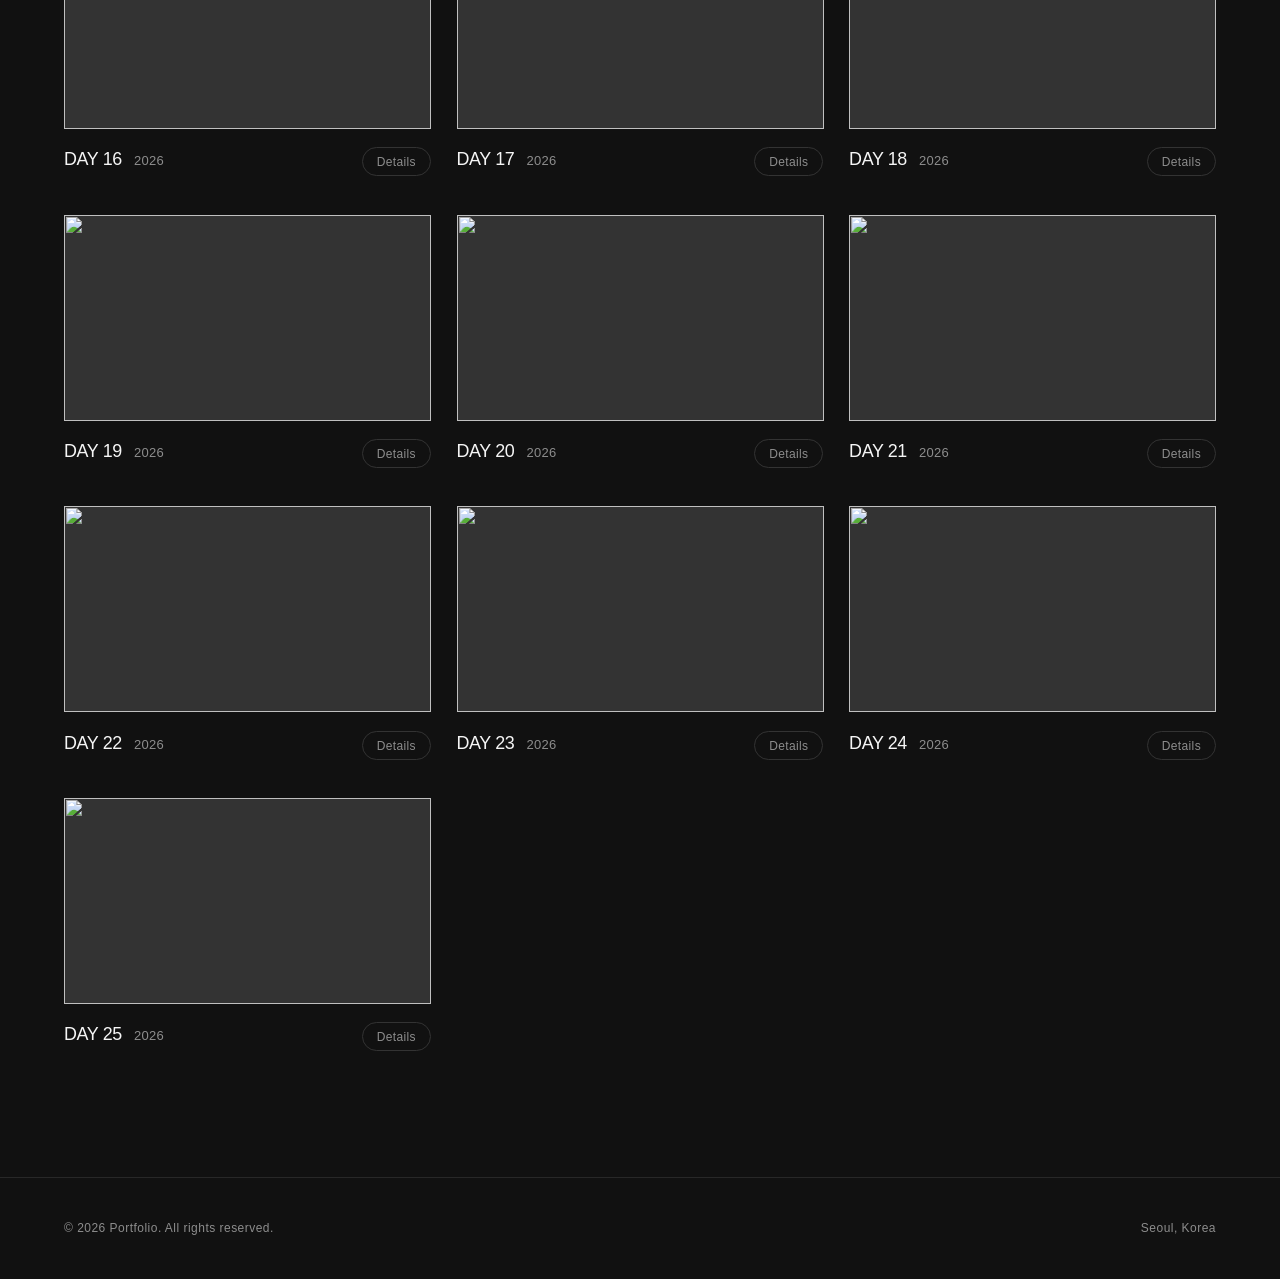
==== commit 84bb48e2: "Works: DAY 25(Details 포함) 자동 추가 (유튜브 자동)" ====
--- a/index.html
+++ b/index.html
@@ -548,6 +548,22 @@
               <button class="work__more" type="button" data-detail="detail-yt-42HjyETrZIk">Details</button>
             </div>
           </li>
+          <li class="work" data-reveal>
+            <button class="work__trigger" type="button"
+                    data-video-id="2tXylC_e2Uc"
+                    aria-label="DAY 25 영상 재생">
+              <figure class="work__thumb">
+                <img src="https://img.youtube.com/vi/2tXylC_e2Uc/sddefault.jpg"
+                     data-fallback="https://img.youtube.com/vi/2tXylC_e2Uc/hqdefault.jpg"
+                     alt="" loading="lazy">
+              </figure>
+            </button>
+            <div class="work__info">
+              <h3 class="work__title">DAY 25</h3>
+              <p class="work__meta">2026</p>
+              <button class="work__more" type="button" data-detail="detail-yt-2tXylC_e2Uc">Details</button>
+            </div>
+          </li>
           <!-- /works:auto -->
         </ul>
       </div>
@@ -1007,6 +1023,19 @@
       </div>
     </article>
   </template>
+  <template id="detail-yt-2tXylC_e2Uc">
+    <article class="detail">
+      <h3 class="detail__title">DAY 25</h3>
+      <h4 class="detail__label">Prompt</h4>
+      <div class="detail__text">
+        <p>Static close-up documentary shot. A tiny weed growing through cracked asphalt sways very gently in a light breeze. Small leaves move subtly and irregularly. The asphalt, cracks, pebbles, and fallen leaves remain completely still. Fixed camera, natural overcast daylight, realistic textures, subtle organic motion, photorealistic live-action footage.</p>
+      </div>
+      <h4 class="detail__label">Negative prompt</h4>
+      <div class="detail__text">
+        <p>Camera movement, zoom, moving asphalt, changing cracks, shifting pebbles, floating debris, growing plants, exaggerated wind, excessive leaf movement, plant deformation, morphing, flickering, lighting changes, CGI, artificial textures, time-lapse, rain, text, watermark, Music.</p>
+      </div>
+    </article>
+  </template>
   <!-- /details:auto -->
 
   <div class="modal" id="modal">
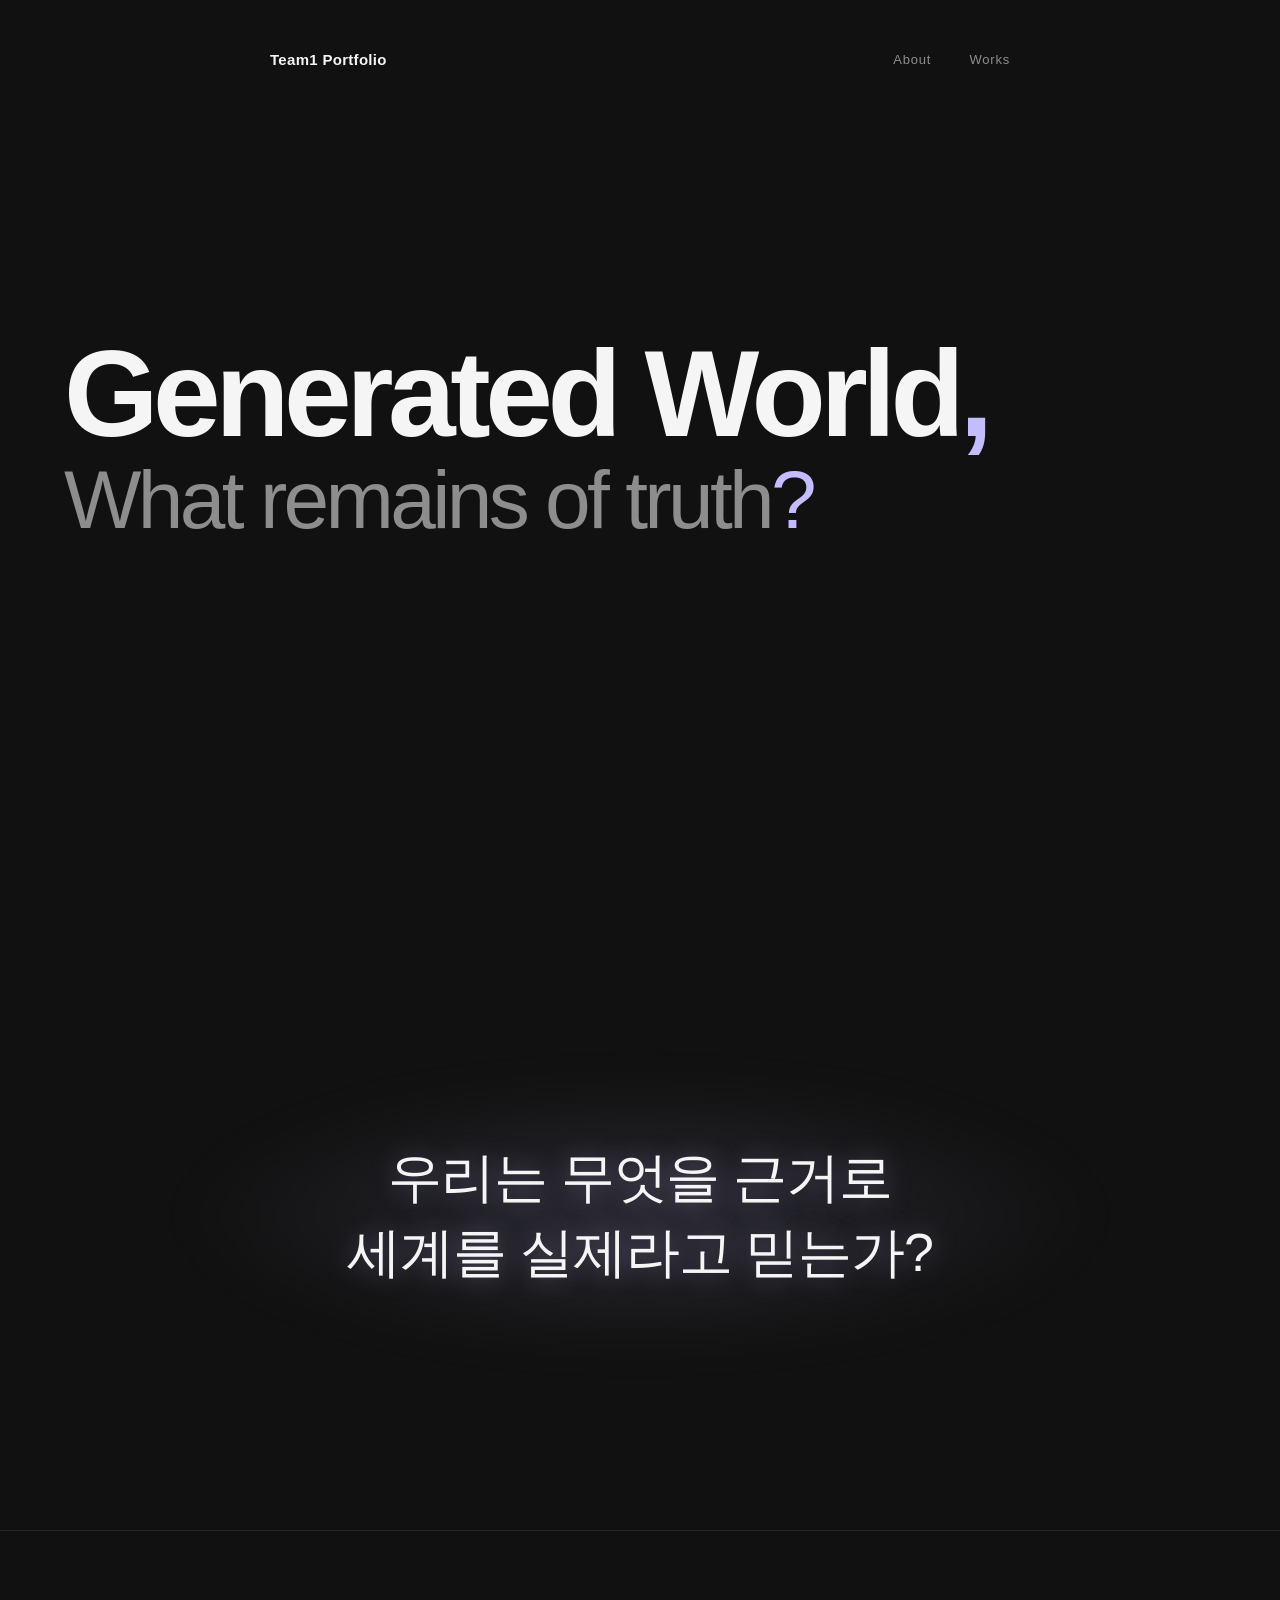
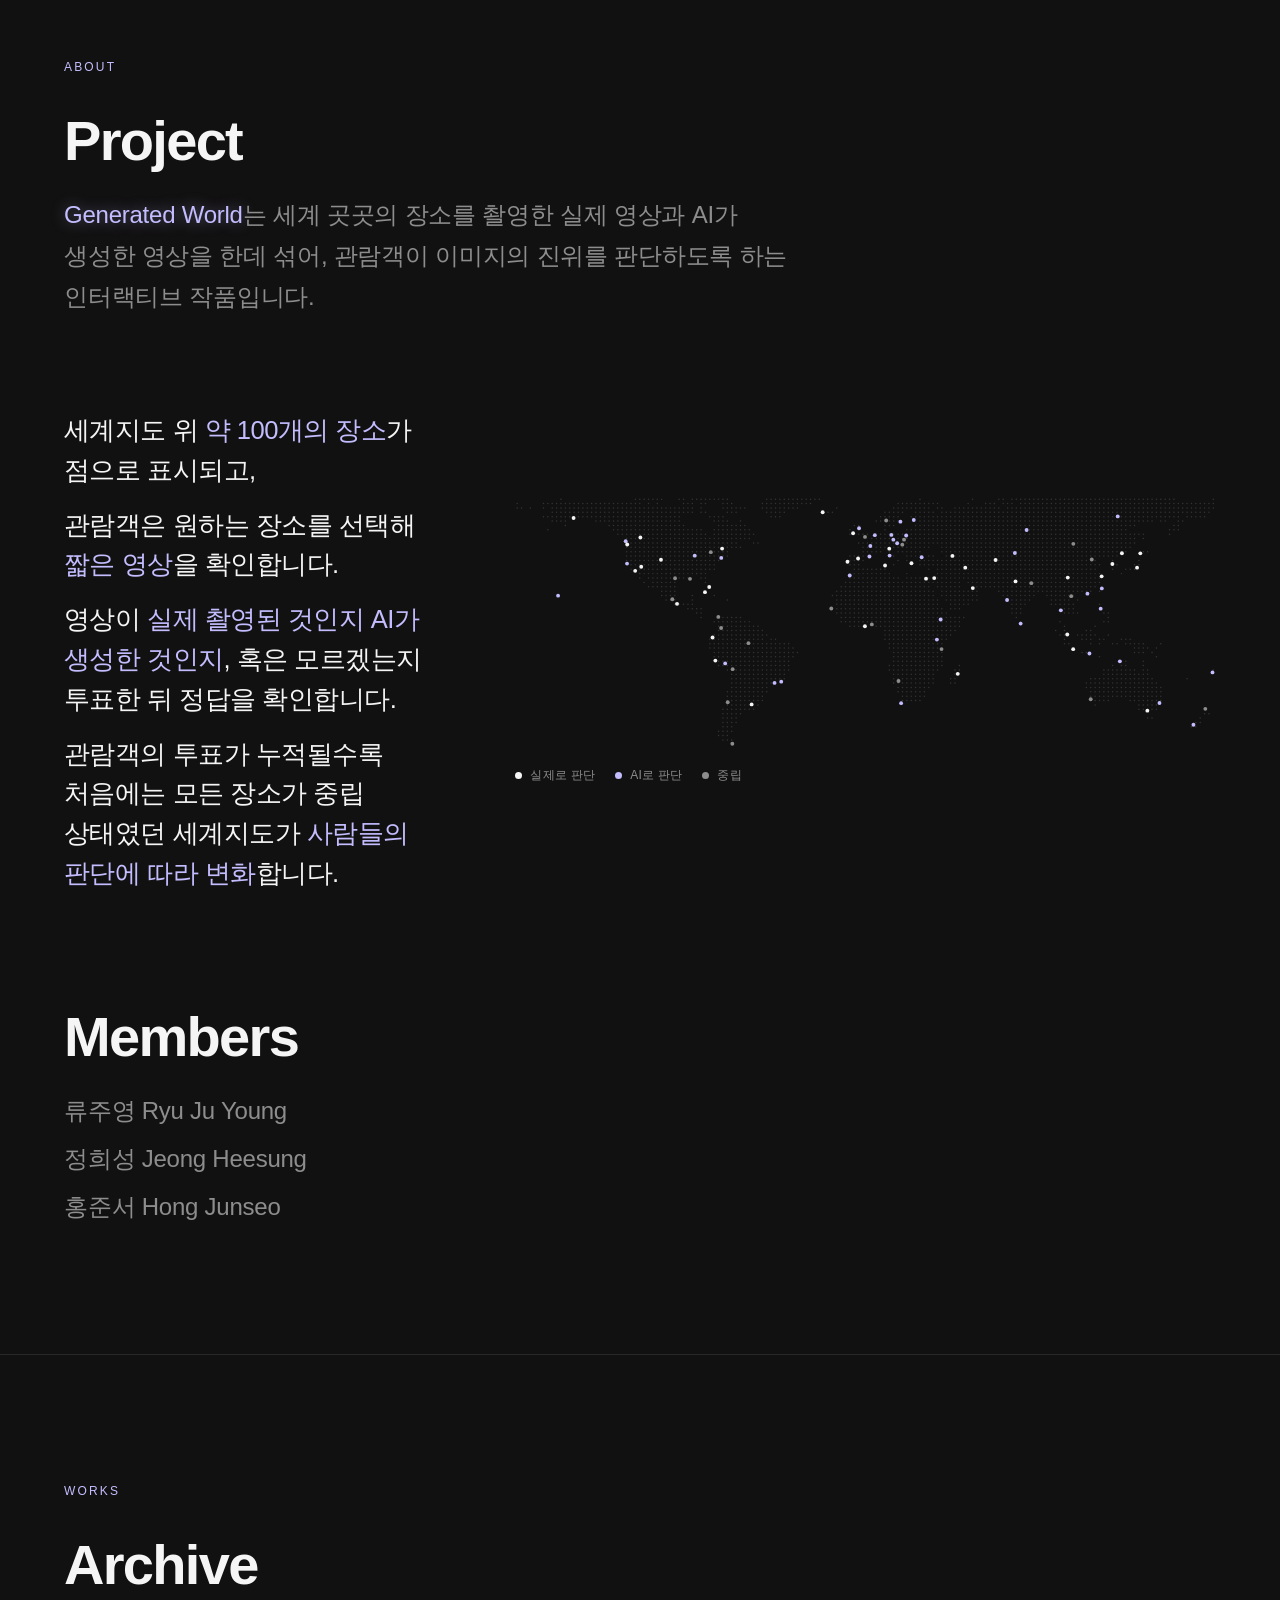
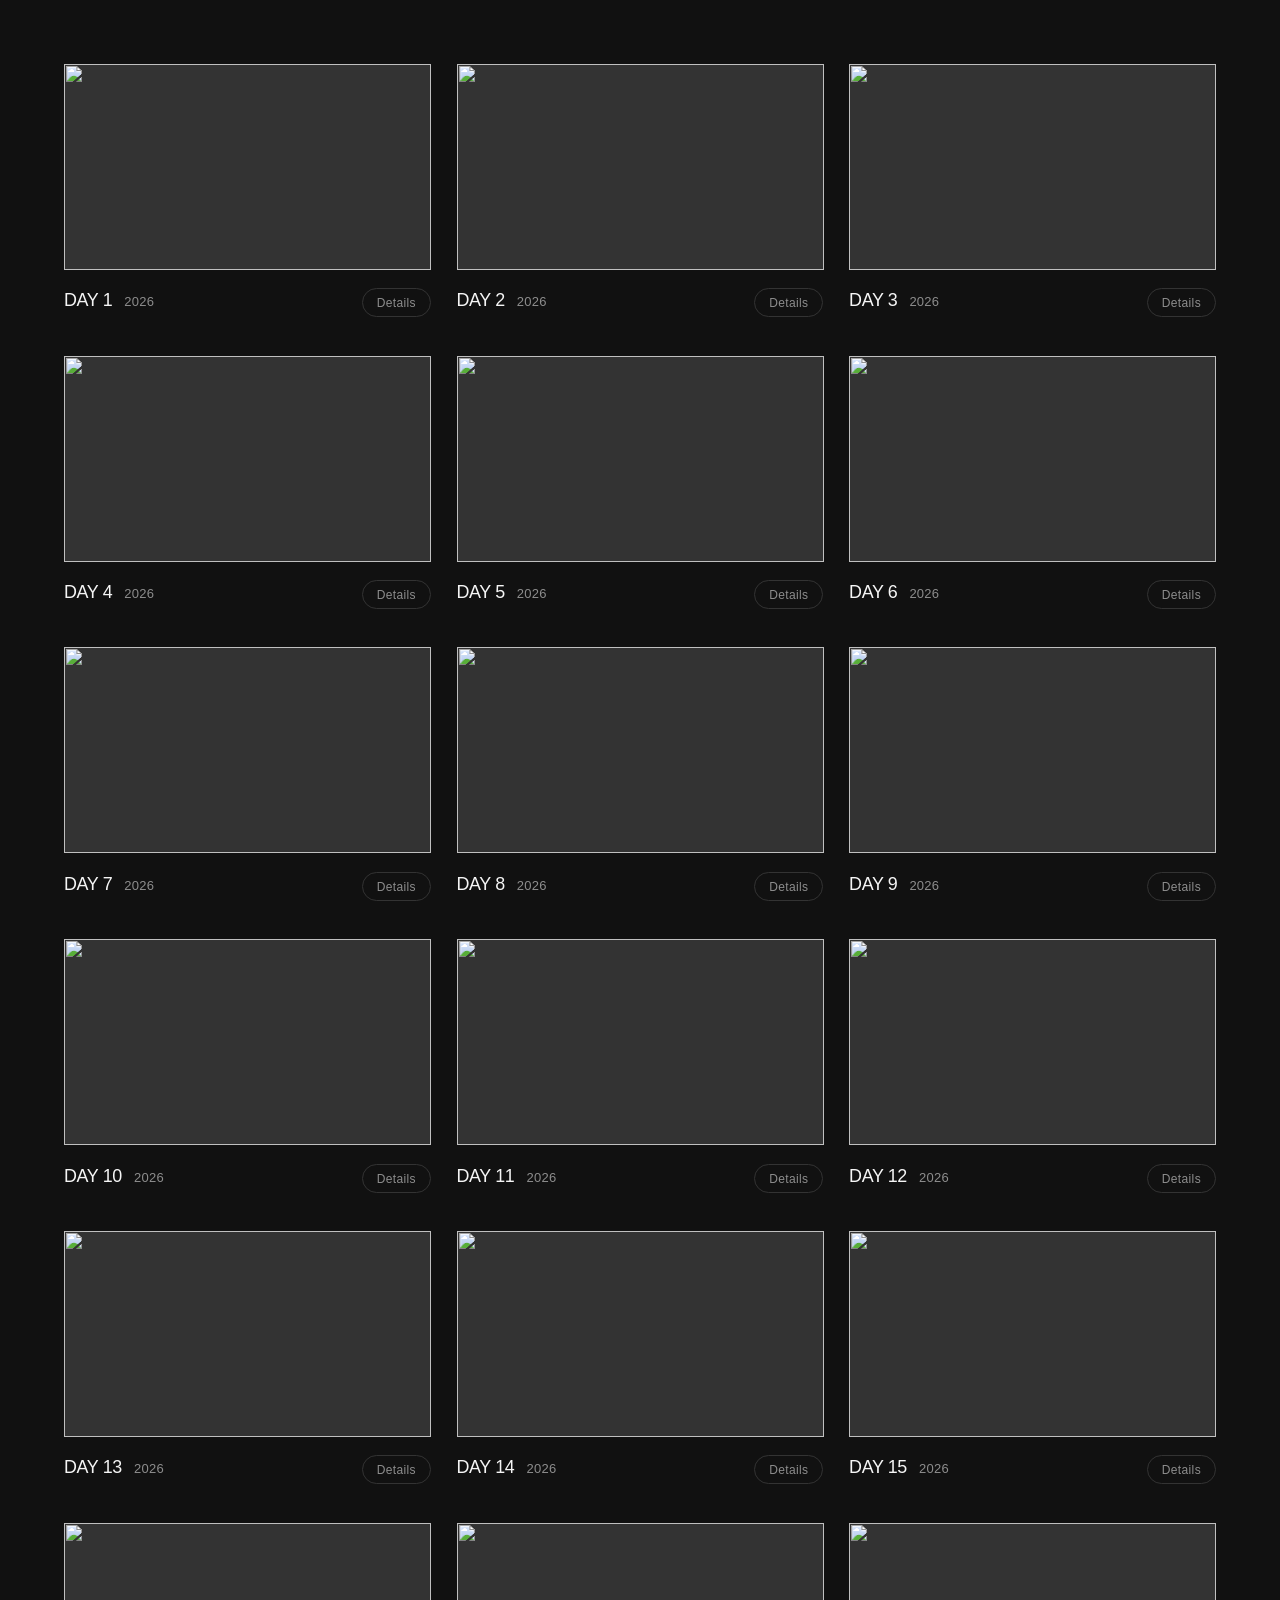
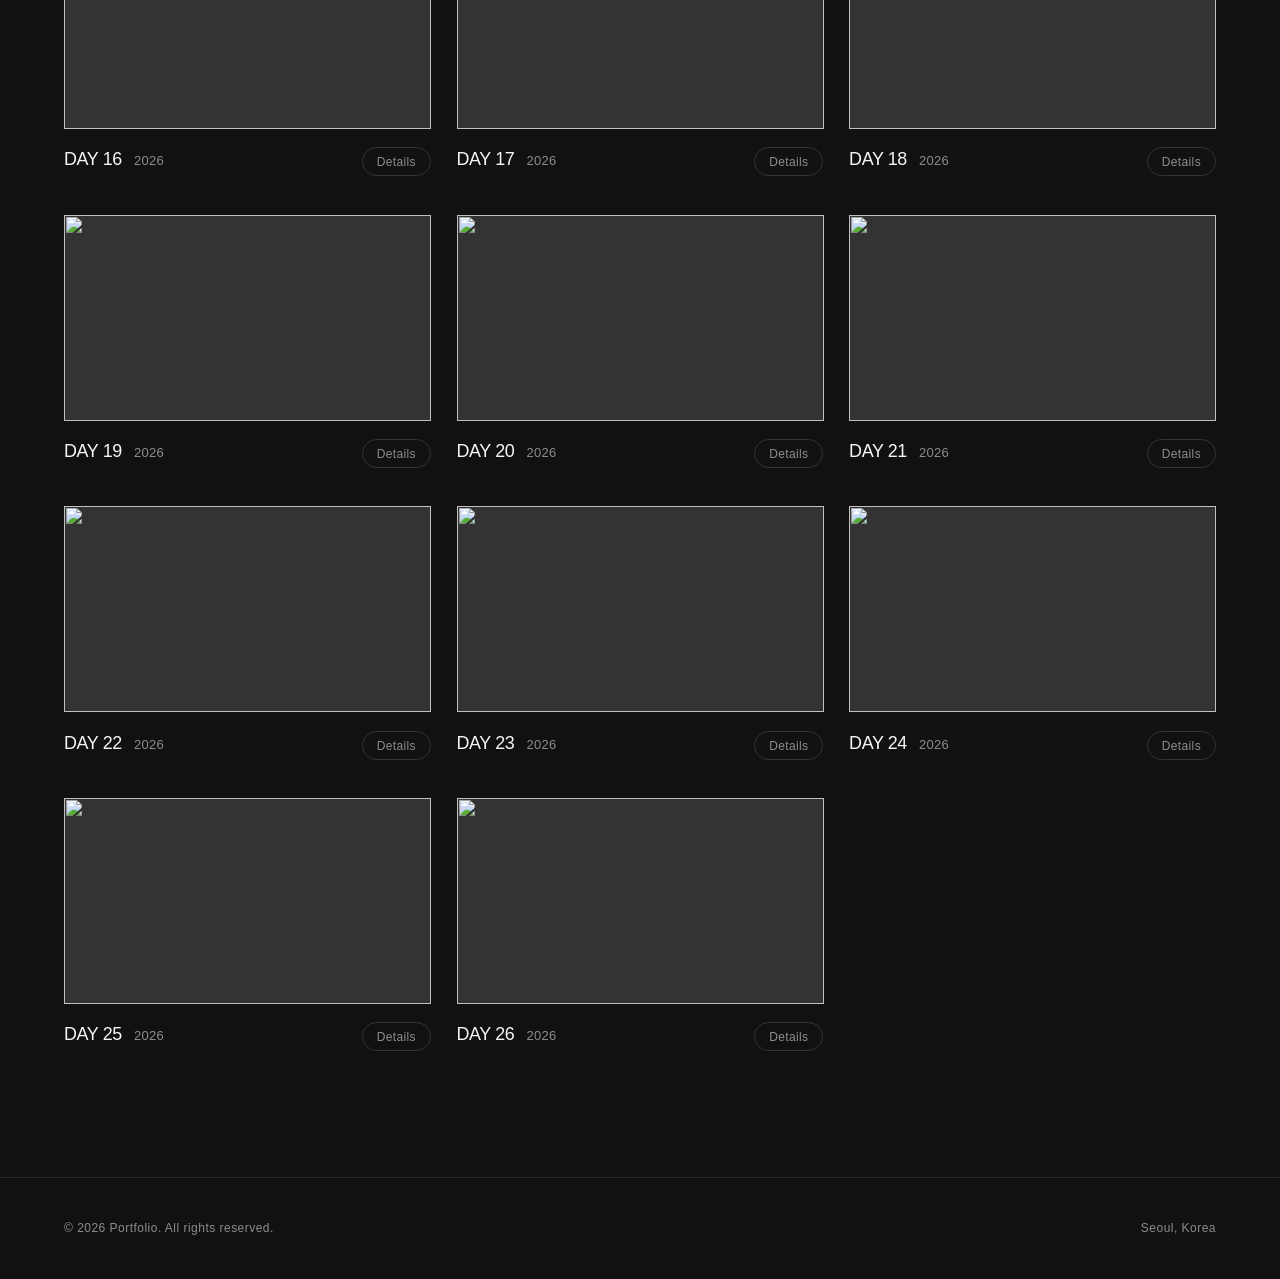
==== commit f669ae8d: "Works: DAY 26(Details 포함) 자동 추가 (유튜브 자동)" ====
--- a/index.html
+++ b/index.html
@@ -564,6 +564,22 @@
               <button class="work__more" type="button" data-detail="detail-yt-2tXylC_e2Uc">Details</button>
             </div>
           </li>
+          <li class="work" data-reveal>
+            <button class="work__trigger" type="button"
+                    data-video-id="4Qre4xSM3ns"
+                    aria-label="DAY 26 영상 재생">
+              <figure class="work__thumb">
+                <img src="https://img.youtube.com/vi/4Qre4xSM3ns/maxresdefault.jpg"
+                     data-fallback="https://img.youtube.com/vi/4Qre4xSM3ns/hqdefault.jpg"
+                     alt="" loading="lazy">
+              </figure>
+            </button>
+            <div class="work__info">
+              <h3 class="work__title">DAY 26</h3>
+              <p class="work__meta">2026</p>
+              <button class="work__more" type="button" data-detail="detail-yt-4Qre4xSM3ns">Details</button>
+            </div>
+          </li>
           <!-- /works:auto -->
         </ul>
       </div>
@@ -1036,6 +1052,35 @@
       </div>
     </article>
   </template>
+  <template id="detail-yt-4Qre4xSM3ns">
+    <article class="detail">
+      <h3 class="detail__title">DAY 26</h3>
+      <dl class="detail__specs">
+        <div><dt>사용 모델</dt><dd>시댄스 2.0</dd></div>
+        <div><dt>길이</dt><dd>8초</dd></div>
+        <div><dt>장소</dt><dd>몽골의 가상 초원 — 게르가 있는 작은 생활 터전</dd></div>
+        <div><dt>화면 비율</dt><dd>16:9</dd></div>
+      </dl>
+      <h4 class="detail__label">Prompt</h4>
+      <div class="detail__text">
+        <p>입력 이미지를 첫 프레임으로 사용한다. 초원과 말 두 마리, 게르와 주변 생활용품의 위치와 크기, 전체 구도를 유지한다.</p>
+        <p>여행 중 초원 가장자리에 잠시 멈춰 풀을 뜯는 말과 멀리 있는 게르를 휴대전화로 촬영한 실제 여행 영상 같은 장면.</p>
+        <p>초여름의 맑은 오후. 옅은 파란 하늘에 크기와 모양이 다른 흰 구름이 드문드문 떠 있다. 완만한 초원이 먼 지평선까지 이어지고, 뒤쪽에는 낮은 청회색 언덕이 보인다. 풀은 자연스러운 녹색이며, 짧게 자란 부분과 조금 긴 부분, 흙이 작게 드러난 부분이 불규칙하게 섞여 있다.</p>
+        <p>화면 왼쪽 중간 거리에는 짙은 갈색 말 한 마리가 옆모습으로 고개를 숙이고 풀을 뜯고 있다. 그보다 먼 오른쪽에는 밤색 말 한 마리가 몸을 비스듬히 돌린 채 풀을 뜯는다. 두 마리 모두 안장과 고삐가 없으며, 서로 떨어져 각자의 자리에 머문다.</p>
+        <p>오른쪽 뒤편에는 소박한 게르 한 채가 있다. 빛바랜 미색 덮개, 낮은 원뿔형 지붕, 몸체를 두르는 고정 띠와 작은 갈색 목재 문이 보인다. 덮개에는 은은한 사용 흔적이 있지만 심하게 낡거나 찢어지지 않았다. 게르 옆에는 낮은 나무 상자와 금속 물통, 작은 장작 더미가 놓여 있다. 출입문 앞은 풀이 조금 닳아 흙이 드러나 있고, 짧고 희미한 발길 흔적이 이어진다. 관광용 캠프처럼 꾸며지지 않은 조용한 생활 공간. 사람과 차량은 보이지 않는다.</p>
+        <p>말들은 각자의 리듬으로 움직인다. 가까운 말은 고개를 낮춘 채 천천히 풀을 뜯고, 먼 말은 잠시 씹다가 나중에 고개를 조금 옮긴다. 두 마리가 동시에 고개를 들거나 같은 방향으로 걷지 않는다. 한 마리가 움직이는 동안 다른 한 마리는 거의 가만히 있는 시간이 있다. 가까운 말이 이동하더라도 작은 한 걸음 정도이며, 발로 땅을 딛고 자연스럽게 체중을 옮긴다.</p>
+        <p>약한 바람에 갈기 끝부분이 살짝 움직인다. 한 마리의 꼬리가 한 차례 가볍게 흔들렸다가 멈추며, 다른 말은 같은 동작을 따라 하지 않는다. 짧은 몸통 털은 출렁이거나 길게 휘날리지 않는다. 말의 몸과 다리, 머리의 형태와 비율은 일정하게 유지된다.</p>
+        <p>가까운 풀은 위치마다 조금 다른 타이밍과 강도로 기울었다가 돌아온다. 초원 전체가 동시에 출렁이지 않는다. 게르의 덮개는 팽팽하게 고정되어 크게 펄럭이지 않는다. 게르와 문, 고정 띠, 상자와 물통, 장작 더미의 형태와 위치는 영상 내내 유지된다. 구름의 이동은 8초 동안 거의 알아차리지 못할 정도로 느리다.</p>
+        <p>카메라는 눈높이에서 8초 동안 같은 구도를 유지한다. 거의 고정된 화면에 아주 미세하고 불규칙한 흔들림만 있다. 걷기, 패닝, 틸트, 줌, 장면 전환 없이 하나의 연속된 장면. 촬영자의 손, 손가락, 팔, 신체 일부, 휴대전화와 장비, 그림자는 화면에 나타나지 않는다.</p>
+        <p>맑은 날의 자연광과 중립적인 색감. 풀은 과하게 선명하지 않은 녹색이고, 하늘은 자연스러운 옅은 파란색이다. 게르의 미색 덮개는 햇빛을 받아 조금 밝게 보이지만, 표면이 빛나거나 완벽하게 새것처럼 보이지 않는다. 말의 몸에는 자연스러운 빛과 그늘이 생기며, 털은 금속이나 플라스틱처럼 번들거리지 않는다. 노란색 필터나 영화 같은 색보정은 없다.</p>
+        <p>일반 휴대전화 기본 카메라의 1배율로 촬영한 넓은 초점 범위와 보통 수준의 선명도. 가까운 풀의 질감은 은은하게 보이며, 먼 말과 게르의 세부는 거리에 따라 부드럽게 줄어든다. 풀잎이나 털, 덮개의 섬유를 과도하게 강조하지 않는다. 과도한 샤프닝이나 노이즈 제거 없이 자연스럽고 부드러운 영상. 안정적인 자동 노출과 화이트밸런스. 여행 중 잠시 멈춰 초원의 일상을 기록한 듯한 평범하고 사실적인 장면.</p>
+      </div>
+      <h4 class="detail__label">Negative prompt</h4>
+      <div class="detail__text">
+        <p>사람, 촬영자의 손과 팔, 손가락, 신체 일부, 휴대전화, 촬영 장비, 촬영자의 그림자, 추가 동물, 말 떼, 복제된 말, 동시에 움직이는 말, 동시에 고개를 드는 말, 나란히 행진하는 말, 달리기, 뛰어오르기, 반복되는 동일 동작, 과장된 씹기, 미끄러지는 발, 지면에서 뜬 발, 여분의 다리, 변형되는 몸, 서로 합쳐지는 동물, 변하는 말의 수, 과장되게 휘날리는 갈기, 몸 전체가 출렁이는 털, 안장, 고삐, 추가 게르, 관광 캠프, 울타리, 자동차, 전봇대, 깃발, 연기, 텍스트, 글자, 숫자, 간판, 로고, 워터마크, 자막, 변형되는 게르, 부풀어 오르는 지붕, 크게 펄럭이는 덮개, 저절로 열리는 문, 움직이는 생활용품, 반복되는 풀 무늬, 동시에 흔들리는 모든 풀, 움직이는 지평선, 거대한 산봉우리, 극적인 구름, 과도하게 거친 질감, 과도한 디테일, 과도한 샤프닝, 테두리 후광, 플라스틱 질감, 유화 같은 질감, 인위적인 필름 그레인, 드론 촬영, 카메라 이동, 패닝, 틸트, 줌, 타임랩스, 슬로모션, 장면 전환, 초점 헌팅, 노출 깜빡임, 영화 같은 색보정, 극적인 노을, 노란색 필터, 과도한 채도, 과도한 HDR, 렌즈 플레어, 과도한 아웃포커싱, 미니어처 느낌, CGI 느낌.</p>
+      </div>
+    </article>
+  </template>
   <!-- /details:auto -->
 
   <div class="modal" id="modal">
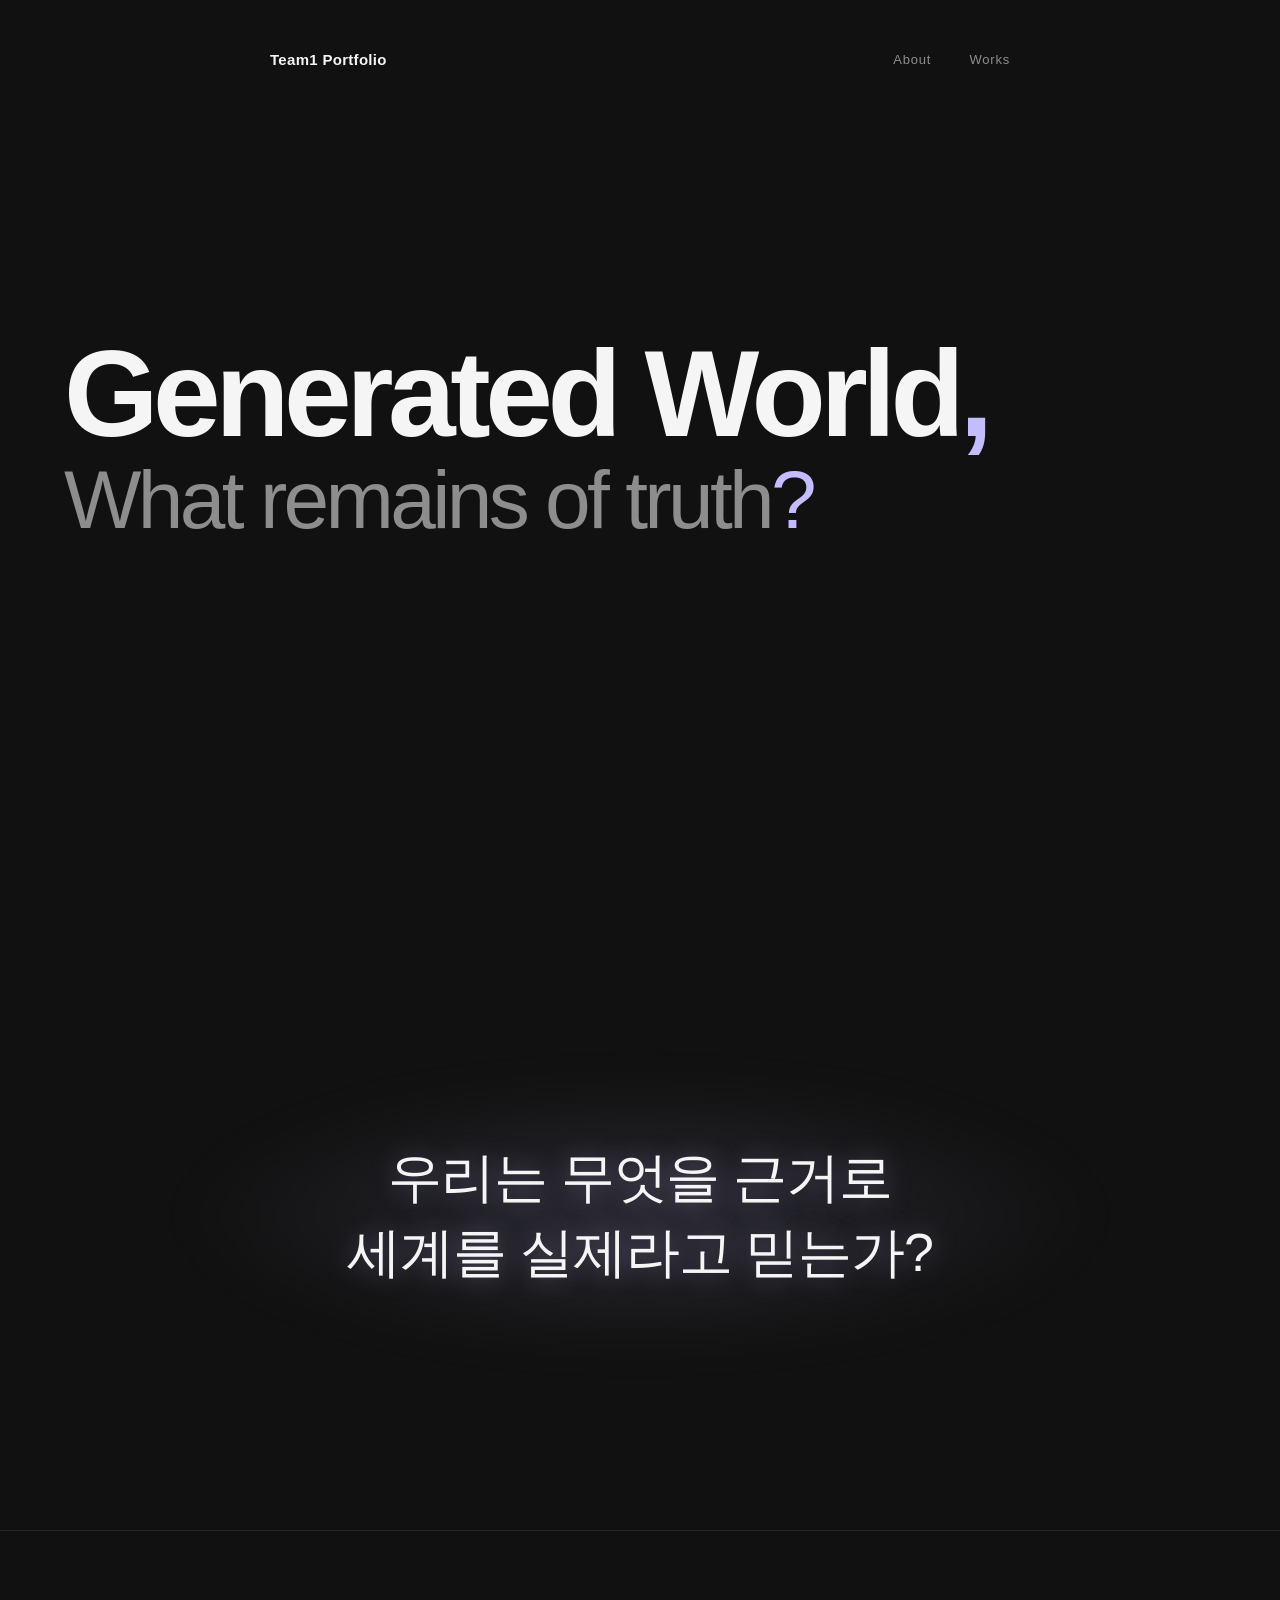
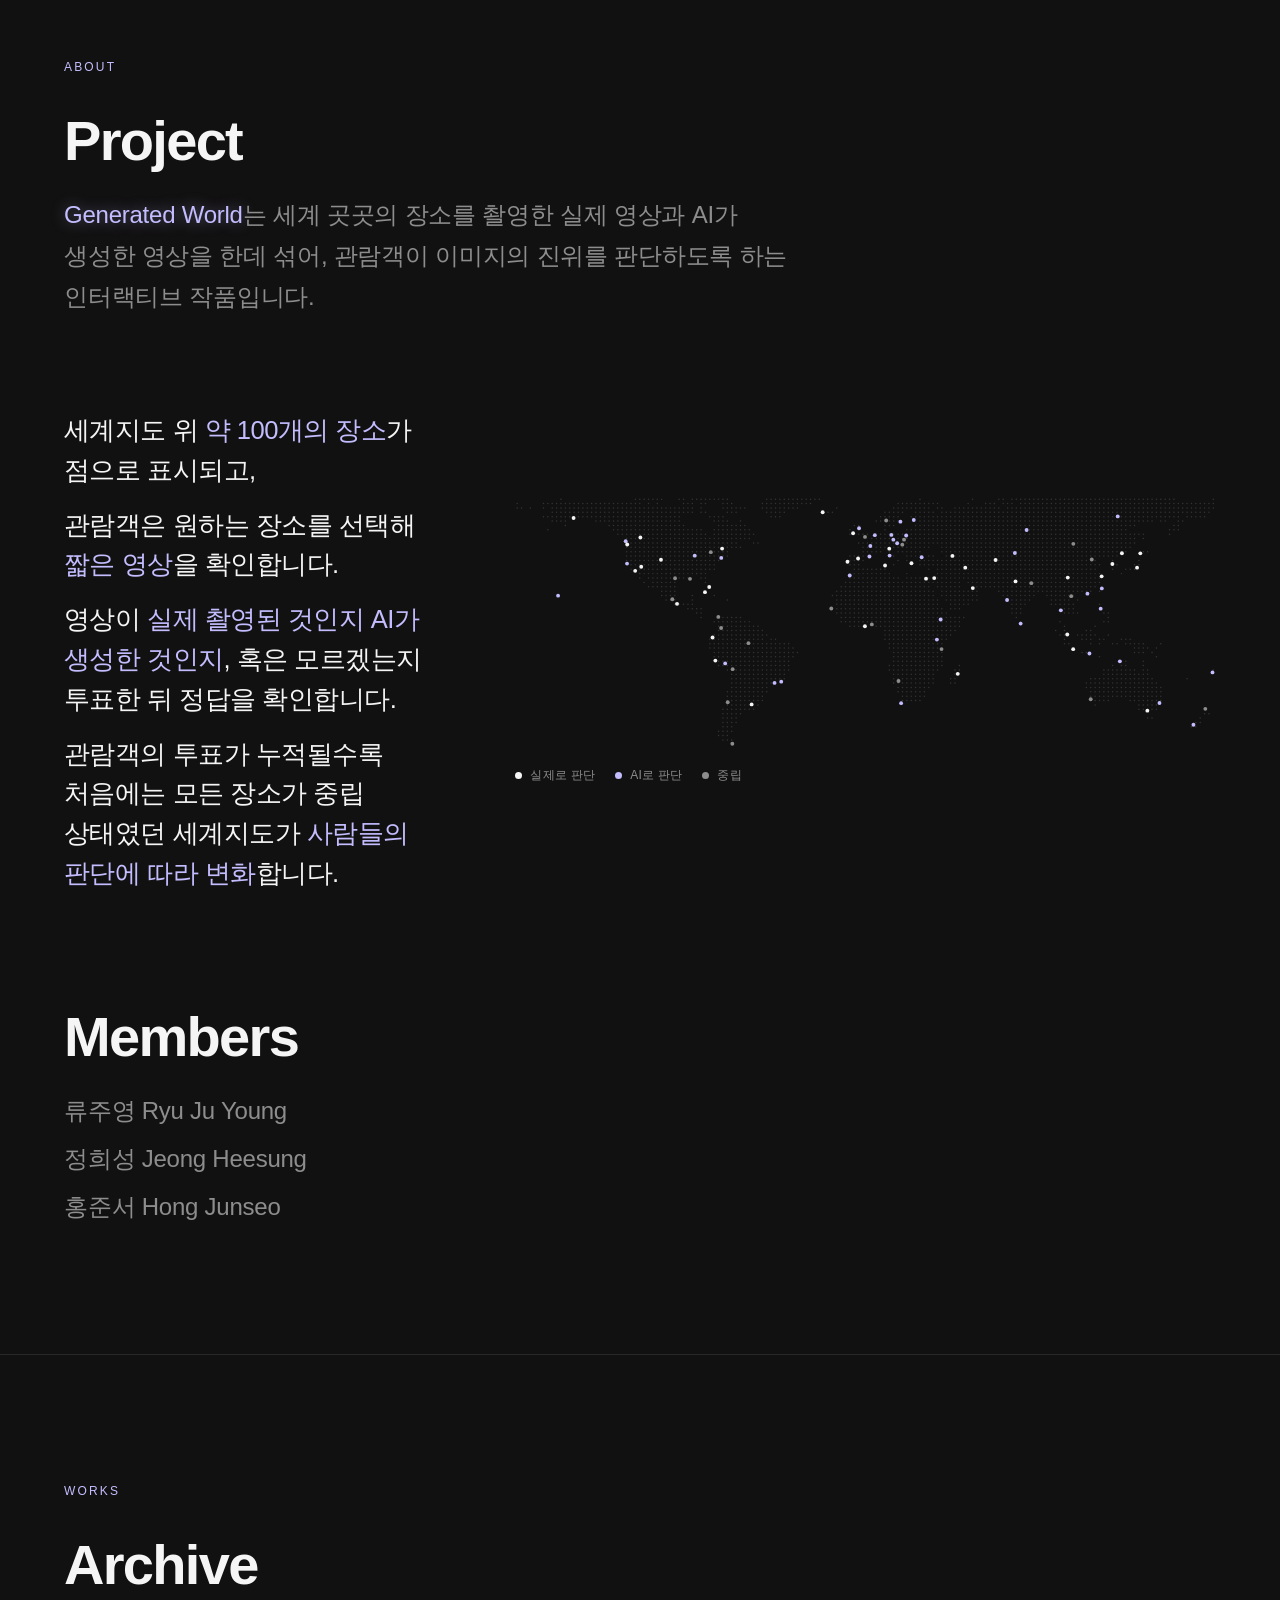
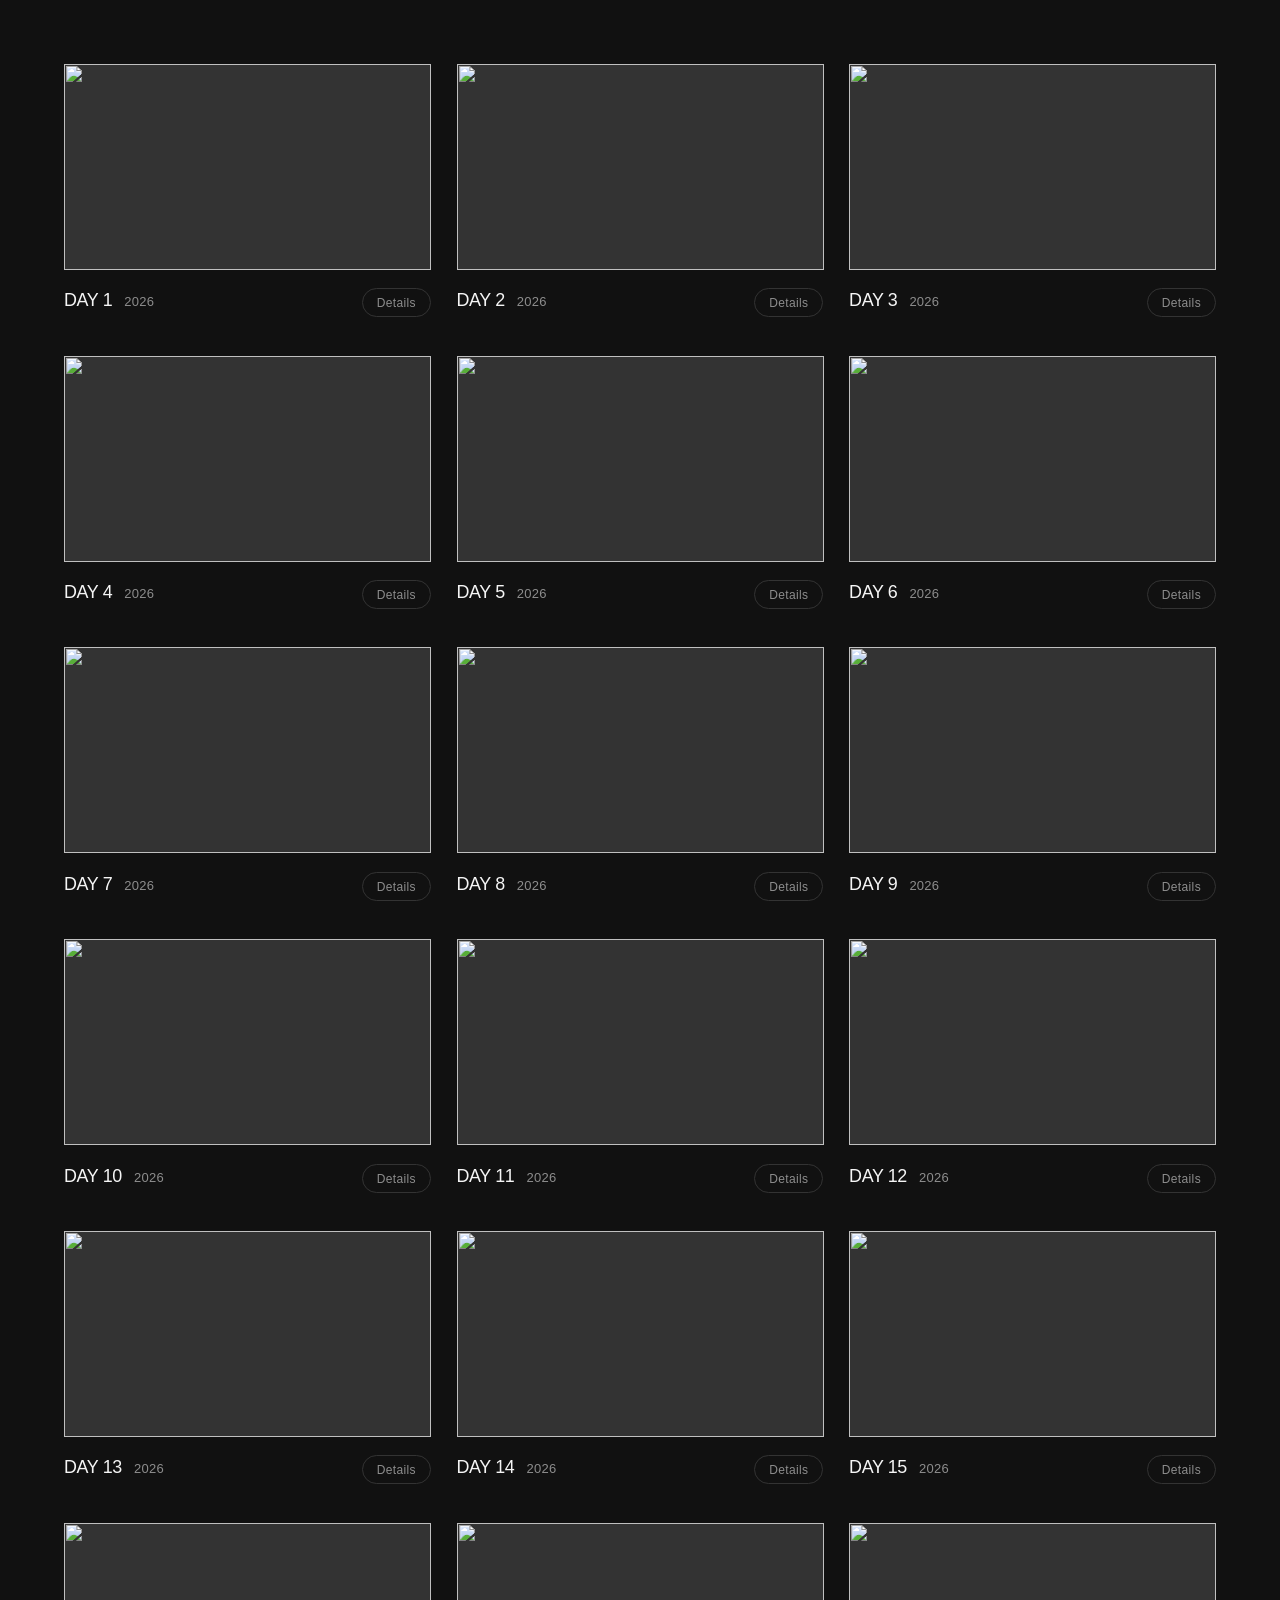
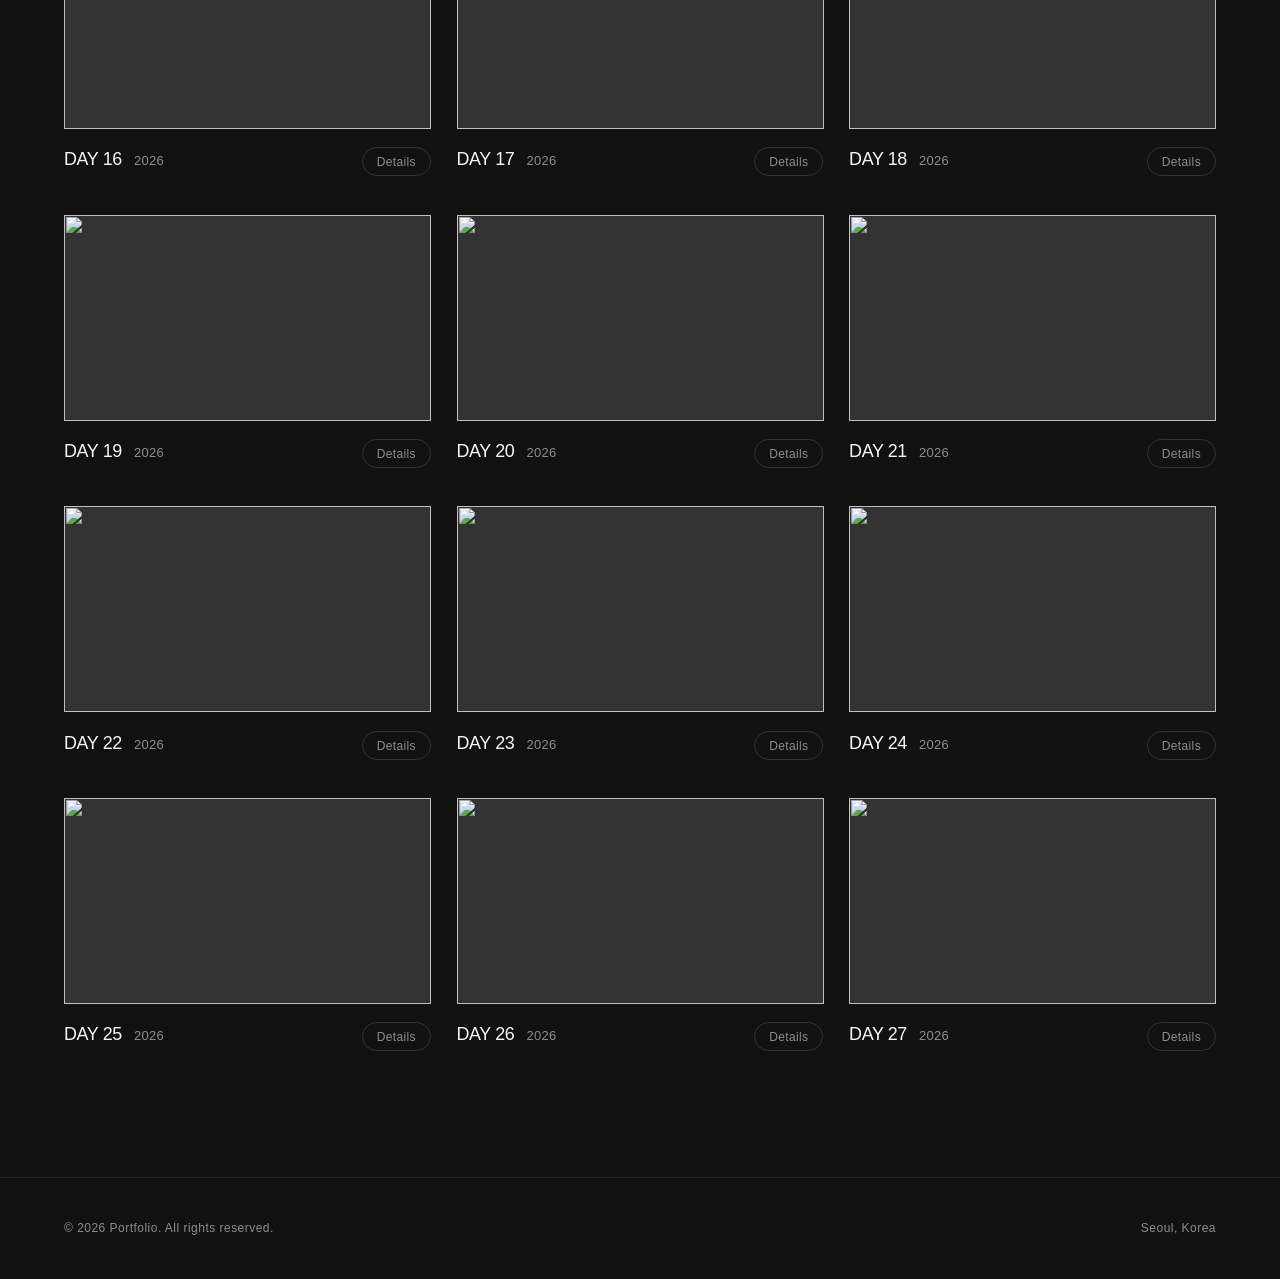
==== commit 1a8ef86b: "Works: DAY 27(Details 포함) 자동 추가 (유튜브 자동)" ====
--- a/index.html
+++ b/index.html
@@ -580,6 +580,22 @@
               <button class="work__more" type="button" data-detail="detail-yt-4Qre4xSM3ns">Details</button>
             </div>
           </li>
+          <li class="work" data-reveal>
+            <button class="work__trigger" type="button"
+                    data-video-id="Aw86WpbZecM"
+                    aria-label="DAY 27 영상 재생">
+              <figure class="work__thumb">
+                <img src="https://img.youtube.com/vi/Aw86WpbZecM/maxresdefault.jpg"
+                     data-fallback="https://img.youtube.com/vi/Aw86WpbZecM/hqdefault.jpg"
+                     alt="" loading="lazy">
+              </figure>
+            </button>
+            <div class="work__info">
+              <h3 class="work__title">DAY 27</h3>
+              <p class="work__meta">2026</p>
+              <button class="work__more" type="button" data-detail="detail-yt-Aw86WpbZecM">Details</button>
+            </div>
+          </li>
           <!-- /works:auto -->
         </ul>
       </div>
@@ -1081,6 +1097,27 @@
       </div>
     </article>
   </template>
+  <template id="detail-yt-Aw86WpbZecM">
+    <article class="detail">
+      <h3 class="detail__title">DAY 27</h3>
+      <h4 class="detail__label">Prompt</h4>
+      <div class="detail__text">
+        <p>여행 중 숲길 옆 계곡에 잠시 멈춰 작은 폭포와 흐르는 물을 휴대전화로 촬영한 실제 여행 영상 같은 장면.</p>
+        <p>초여름의 맑은 오후. 나뭇잎 사이로 퍼진 자연광이 계곡을 부드럽게 비춘다. 화면 왼쪽 중앙에는 높이 약 1미터의 작은 폭포가 있다. 물은 높이와 모양이 서로 다른 짙은 회색 바위 사이를 지나 낮은 턱 아래로 흘러내린다. 폭포 주변에는 넓은 잎의 활엽수와 고사리, 이끼가 듬성듬성 자라 있다. 사람이나 건물, 인공 시설이 없는 조용한 숲속 풍경.</p>
+        <p>카메라는 계곡 가장자리의 안정된 땅에서 폭포를 약간 비스듬하게 바라본다. 화면 아래쪽 절반 가까이는 얕게 흐르는 물과 크기가 서로 다른 돌들이 차지한다. 가까운 물속에는 회색과 옅은 갈색 돌이 보이고, 물이 깊거나 그늘진 부분에서는 바닥이 잘 보이지 않는다. 화면 왼쪽 앞에는 일부가 잘린 낮은 바위가 있고, 오른쪽 위에는 가까운 나뭇잎 몇 장이 자연스럽게 들어온다. 폭포 뒤로는 나무줄기와 잎이 겹쳐 보이며, 하늘은 거의 보이지 않는다.</p>
+        <p>폭포의 물은 바위의 굴곡을 따라 여러 갈래로 나뉘어 흐른다. 물줄기의 폭과 모양은 조금씩 달라지지만 전체적인 흐름의 위치와 수량은 일정하게 유지된다. 물이 떨어지는 곳에는 작고 불규칙한 흰 거품이 생기고, 일부는 아래쪽으로 흘러가며 흩어진다. 큰 물보라나 과장된 안개는 생기지 않는다.</p>
+        <p>계곡물은 폭포 아래에서 화면 앞쪽과 오른쪽으로 이어진다. 돌에 부딪힌 물은 옆으로 갈라지고, 돌 뒤쪽에는 작은 소용돌이가 잠깐 생겼다가 사라진다. 물결과 거품은 같은 방향의 흐름을 따라 움직이며, 동일한 무늬가 반복되지 않는다. 물속 돌은 제자리에 있고, 수면의 굴절 때문에 윤곽만 미세하게 일렁인다.</p>
+        <p>약한 바람에 가까운 나뭇잎과 고사리 끝부분이 조금씩 움직인다. 잎마다 움직이는 시점과 정도가 다르며, 일부가 흔들리는 동안 다른 잎은 거의 가만히 있다. 나무줄기와 굵은 가지, 바위와 계곡의 형태는 영상 내내 일정하게 유지된다.</p>
+        <p>카메라는 눈높이에서 8초 동안 같은 구도를 유지한다. 거의 고정된 화면에 아주 미세하고 불규칙한 흔들림만 있다. 걷기, 패닝, 틸트, 줌, 장면 전환 없이 하나의 연속된 장면. 촬영자의 손, 손가락, 팔, 신체 일부, 휴대전화와 장비, 그림자와 반사는 화면에 나타나지 않는다.</p>
+        <p>숲속의 부드러운 자연광과 그늘. 잎은 자연스러운 초록색이고, 젖은 바위는 짙은 회색과 검은색에 가깝다. 물거품은 중립적인 흰색이며, 화면 전체에 노란색이나 청록색 필터가 씌워지지 않는다. 물에 젖은 바위 일부만 은은하게 빛나고, 그늘 속 바위와 나무 사이 공간은 조금 어둡게 남아 있다.</p>
+        <p>일반 휴대전화 기본 카메라의 1배율로 촬영한 넓은 초점 범위와 보통 수준의 선명도. 흐르는 물에는 약한 움직임의 흐림이 있지만, 장노출 사진처럼 비단결로 늘어지지 않는다. 바위와 잎의 질감은 은은하게 보이고 작은 무늬를 과도하게 강조하지 않는다. 먼 숲은 거리에 따라 세부가 자연스럽게 줄어든다. 매끈한 플라스틱 느낌이나 거칠게 강조한 질감 없이, 여행 중 잠시 기록한 평범하고 사실적인 영상.</p>
+      </div>
+      <h4 class="detail__label">Negative prompt</h4>
+      <div class="detail__text">
+        <p>사람, 촬영자의 손과 팔, 손가락, 신체 일부, 휴대전화, 촬영 장비, 촬영자의 그림자와 반사, 동물, 건물, 다리, 난간, 산책로 시설, 텍스트, 간판, 로고, 워터마크, 자막, 거대한 폭포, 열대 정글, 판타지 풍경, 빛나는 청록색 물, 과장된 이끼, 강풍, 폭우, 짙은 안개, 극적인 빛줄기, 큰 물보라, 역방향으로 흐르는 물, 반복되는 물결과 거품, 멈춰 있는 폭포, 비단처럼 늘어진 장노출 물줄기, 바위 위를 기어 다니는 물 무늬, 움직이는 돌, 변형되는 바위, 휘어지는 나무, 동시에 흔들리는 모든 잎, 깜빡이는 질감, 과도하게 거친 표면, 과도한 디테일, 과도한 샤프닝, 테두리 후광, 과도한 노이즈 제거, 플라스틱 질감, 유화 같은 질감, 인위적인 필름 그레인, 드론 촬영, 카메라 이동, 패닝, 틸트, 줌, 타임랩스, 슬로모션, 장면 전환, 초점 헌팅, 노출 깜빡임, 영화 같은 색보정, 노란색 필터, 과도한 채도, 과도한 HDR, 렌즈 플레어, 과도한 아웃포커싱, 미니어처 느낌, CGI 느낌.</p>
+      </div>
+    </article>
+  </template>
   <!-- /details:auto -->
 
   <div class="modal" id="modal">
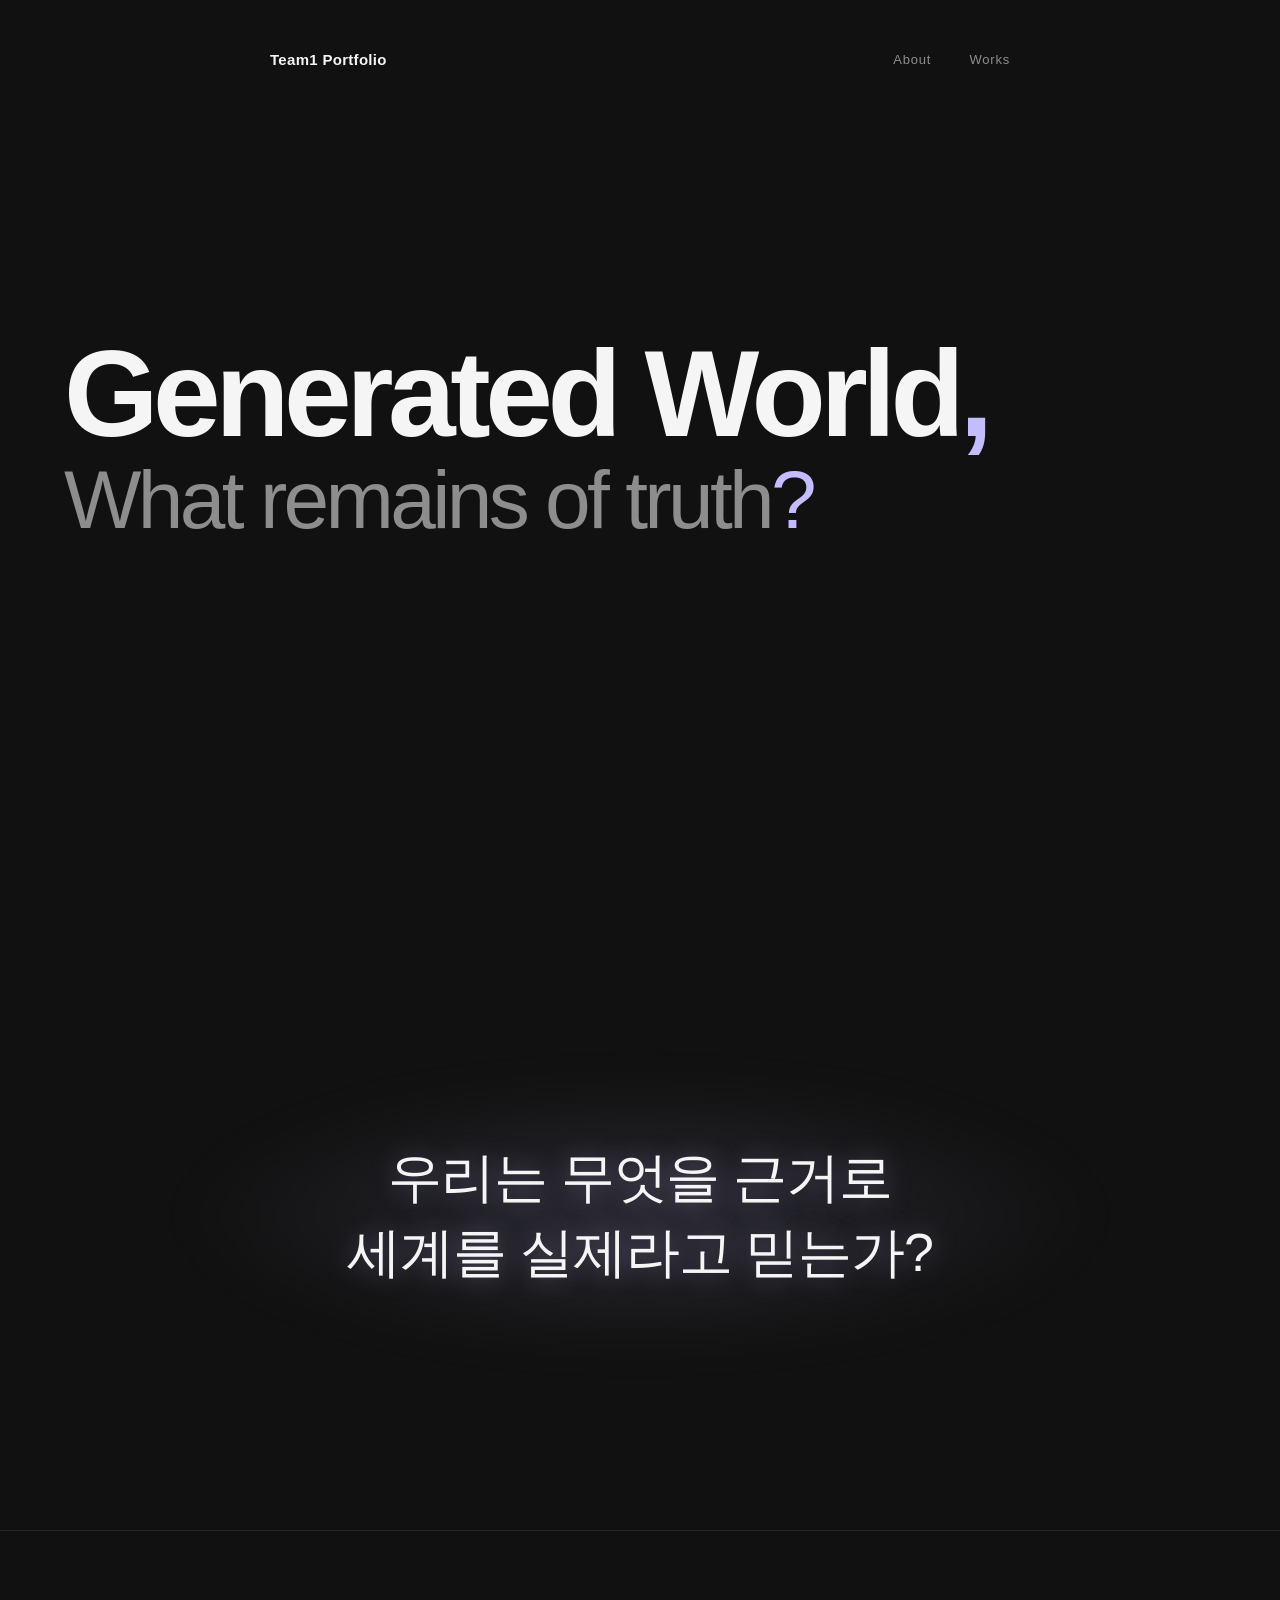
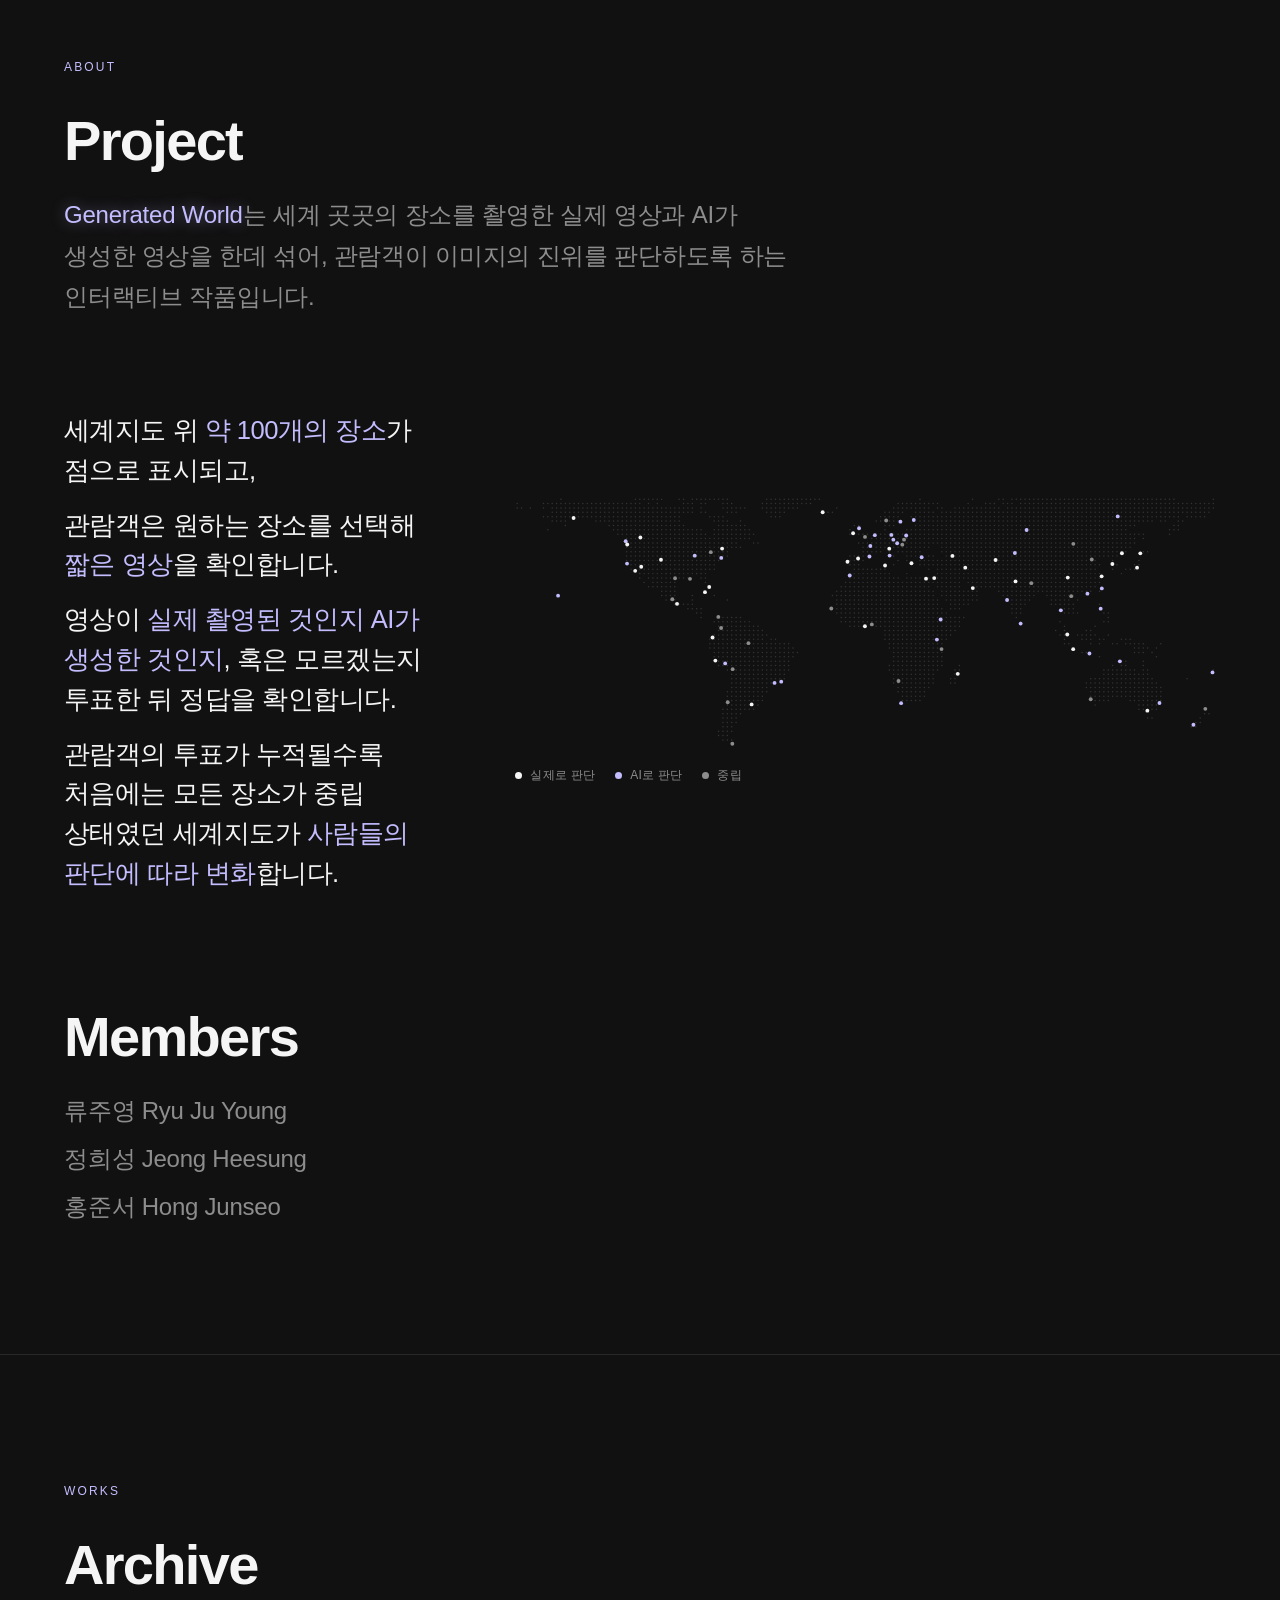
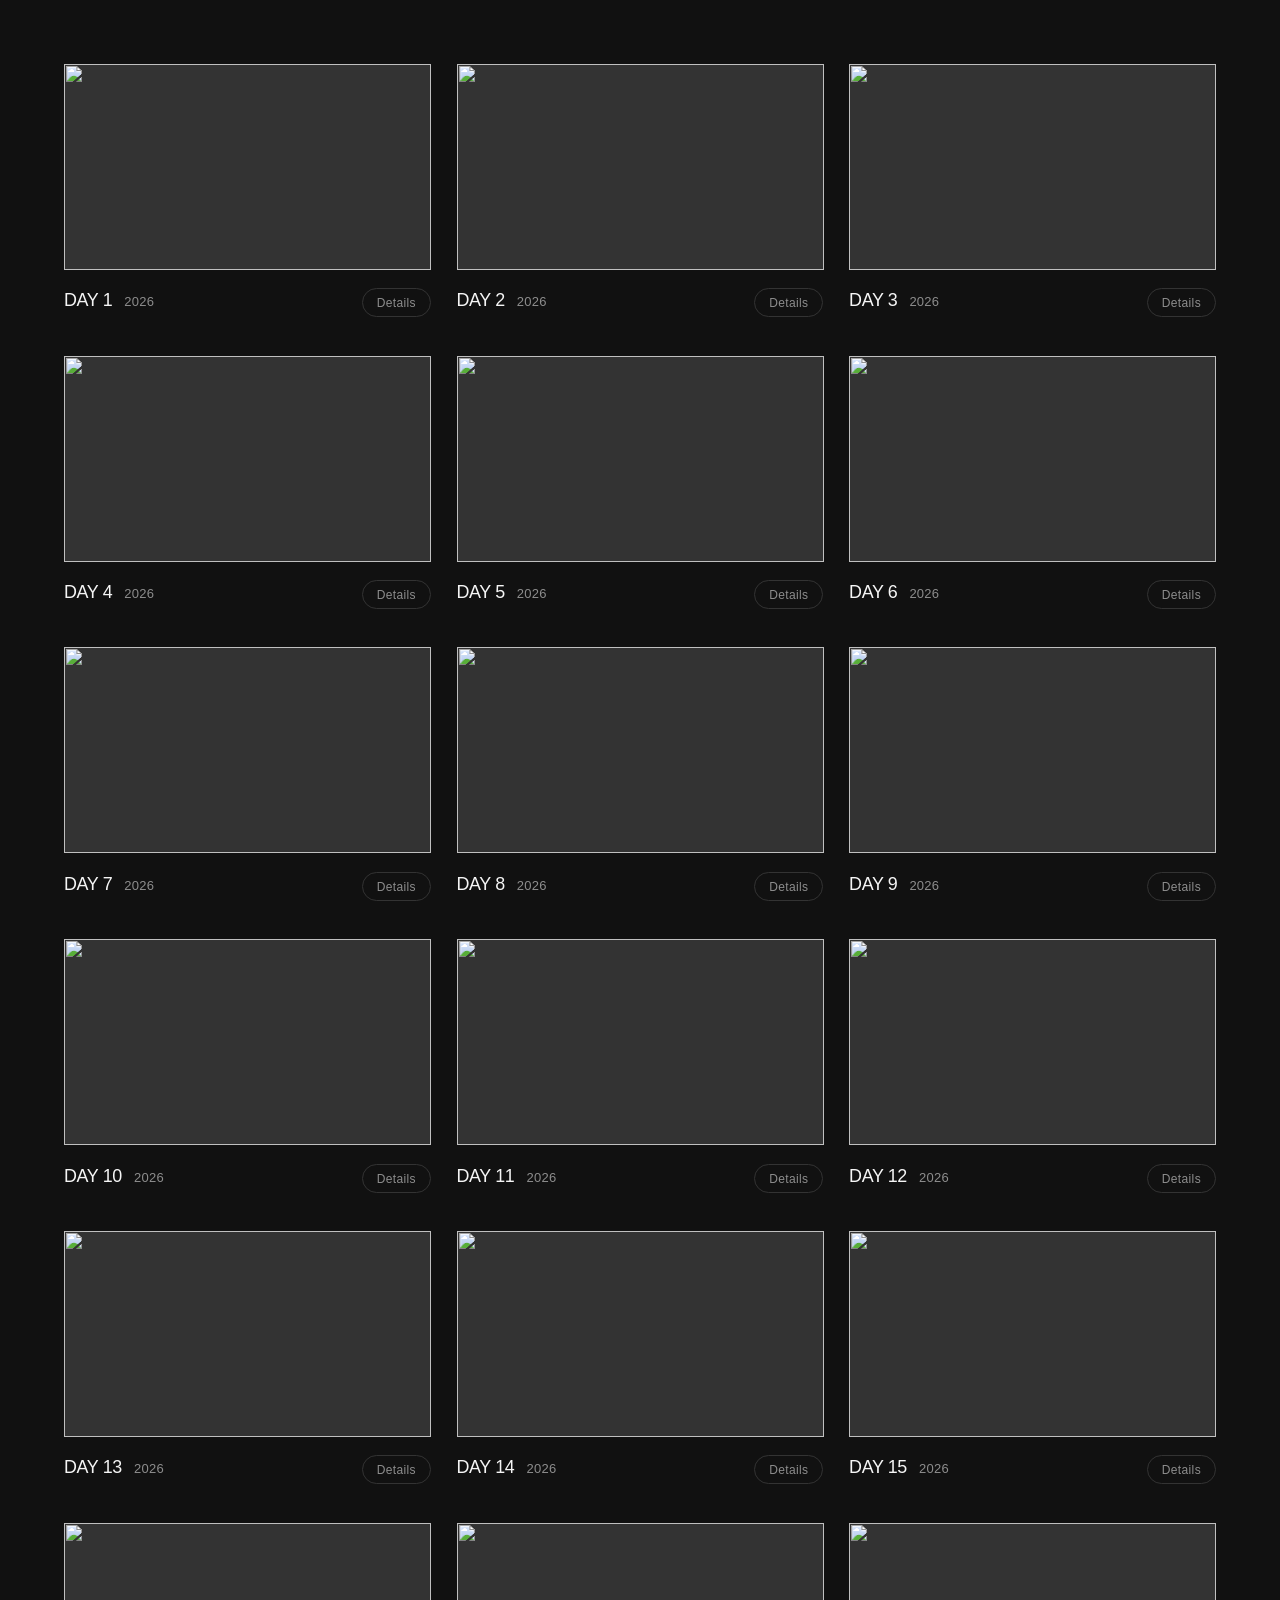
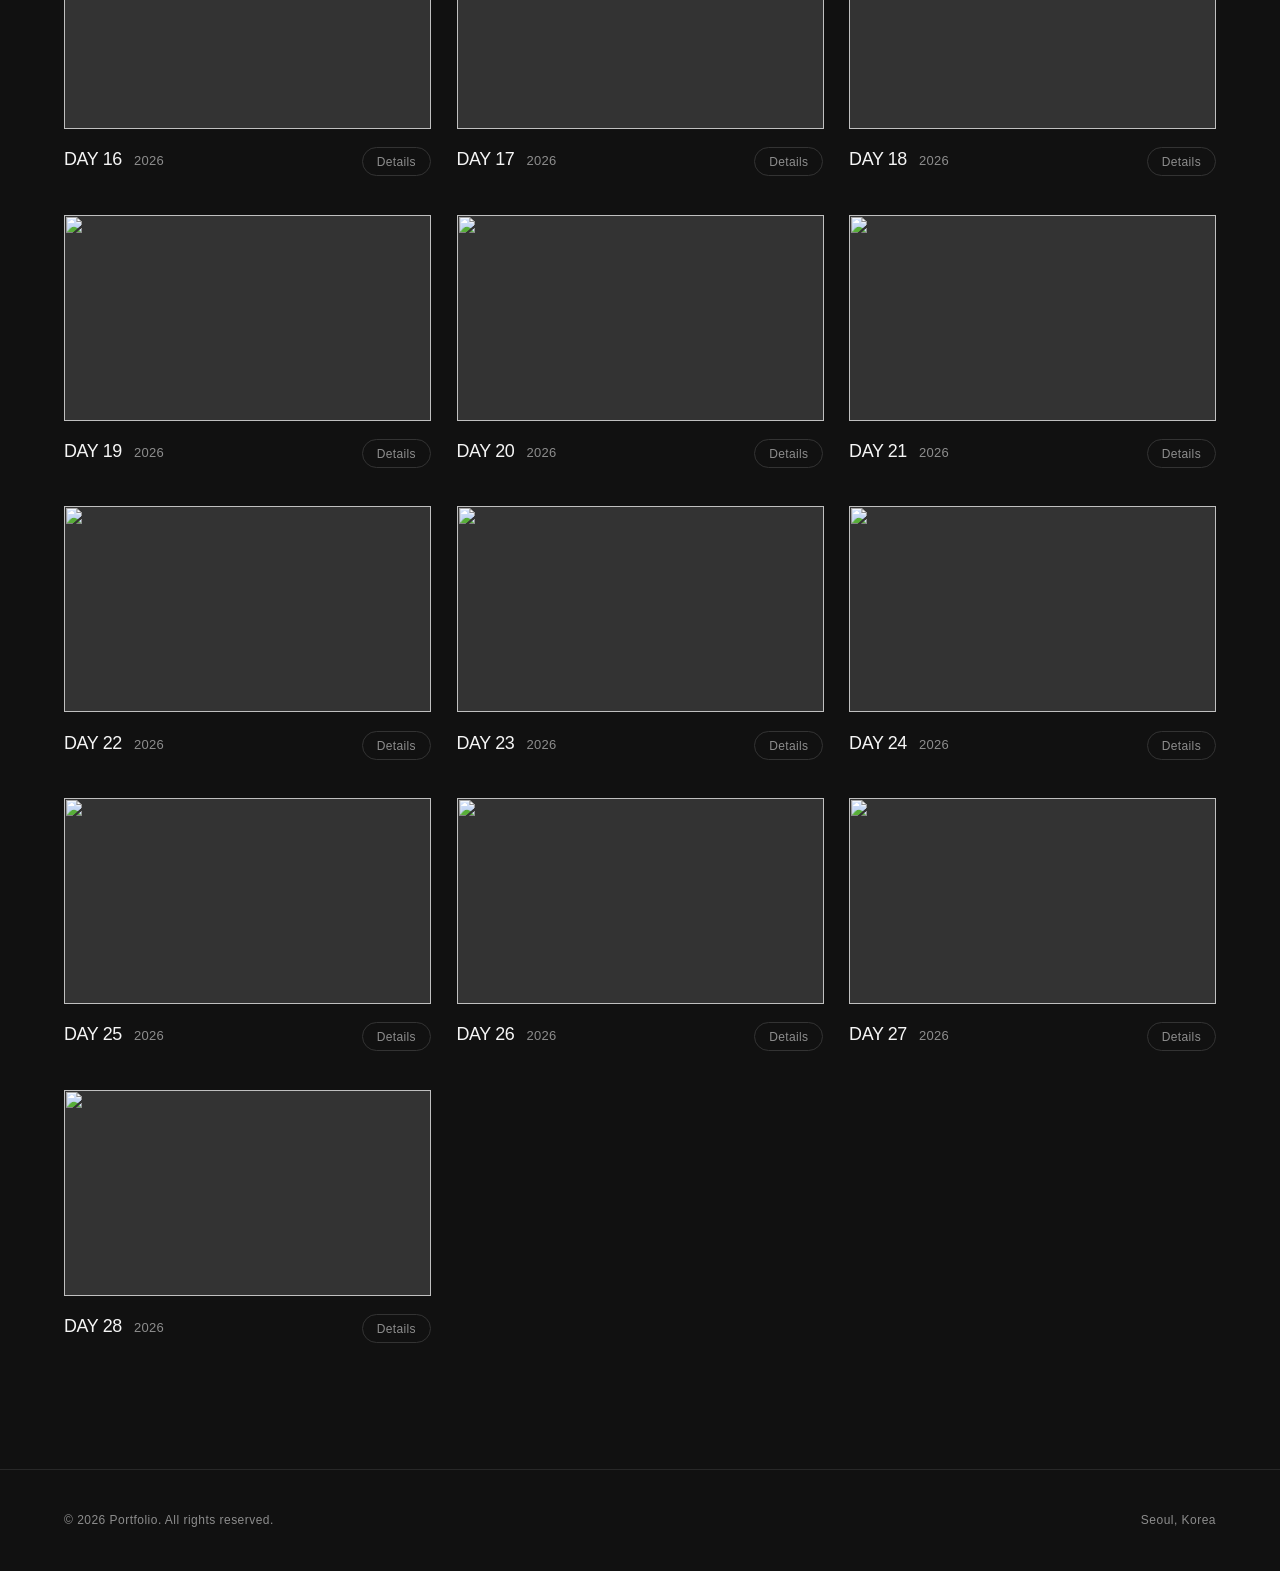
==== commit db621efb: "Works: DAY 28(Details 포함) 자동 추가 (유튜브 자동)" ====
--- a/index.html
+++ b/index.html
@@ -596,6 +596,22 @@
               <button class="work__more" type="button" data-detail="detail-yt-Aw86WpbZecM">Details</button>
             </div>
           </li>
+          <li class="work" data-reveal>
+            <button class="work__trigger" type="button"
+                    data-video-id="HkAvffsE8n8"
+                    aria-label="DAY 28 영상 재생">
+              <figure class="work__thumb">
+                <img src="https://img.youtube.com/vi/HkAvffsE8n8/maxresdefault.jpg"
+                     data-fallback="https://img.youtube.com/vi/HkAvffsE8n8/hqdefault.jpg"
+                     alt="" loading="lazy">
+              </figure>
+            </button>
+            <div class="work__info">
+              <h3 class="work__title">DAY 28</h3>
+              <p class="work__meta">2026</p>
+              <button class="work__more" type="button" data-detail="detail-yt-HkAvffsE8n8">Details</button>
+            </div>
+          </li>
           <!-- /works:auto -->
         </ul>
       </div>
@@ -1118,6 +1134,27 @@
       </div>
     </article>
   </template>
+  <template id="detail-yt-HkAvffsE8n8">
+    <article class="detail">
+      <h3 class="detail__title">DAY 28</h3>
+      <h4 class="detail__label">Prompt</h4>
+      <div class="detail__text">
+        <p>여행 중 시골길 옆에 잠시 멈춰 들판을 휴대전화로 촬영한 실제 여행 영상 같은 장면.</p>
+        <p>초가을의 흐린 오후. 옅은 회색 구름 아래로 완만한 언덕들이 이어진다. 들판에는 차분한 올리브색과 황갈색 풀이 섞여 자라고, 먼 언덕은 거리에 따라 색과 윤곽이 조금씩 옅어진다. 사람이나 건물이 없는 조용한 시골 풍경.</p>
+        <p>카메라는 좁은 시골길 가장자리에서 들판을 약간 비스듬하게 바라본다. 화면 아래쪽에는 길가의 짧은 풀과 작은 자갈, 흙이 조금 드러나 있다. 낮은 돌담이 화면 앞쪽에서 먼 들판으로 완만하게 이어진다. 크기와 모양이 서로 다른 회색 돌들이 불규칙하게 쌓여 있고, 돌 사이에는 이끼와 작은 풀이 드문드문 자라 있다. 화면 오른쪽 앞에는 누렇게 마른 긴 풀 몇 줄기가 들어온다.</p>
+        <p>돌담 너머 중간 거리에는 양 세 마리가 서로 다른 간격으로 떨어져 풀을 뜯고 있다. 화면에서 작게 보이는 자연스러운 크기이며, 한 마리는 다른 두 마리보다 조금 멀리 있다. 털은 탁한 크림색과 회백색이고, 다리 아래쪽과 배 주변에는 옅은 흙 얼룩이 있다. 세 마리의 몸 방향과 고개 높이는 서로 다르다.</p>
+        <p>양들은 각자의 리듬으로 움직인다. 가까운 한 마리는 고개를 숙인 채 천천히 풀을 뜯고, 다른 한 마리는 잠시 멈춰 씹다가 뒤늦게 고개를 조금 옮긴다. 가장 먼 한 마리는 잠깐 그대로 서 있다가 한 걸음만 천천히 이동한다. 동작의 시작과 멈춤이 겹치지 않으며, 세 마리가 동시에 고개를 들거나 같은 방향으로 걷지 않는다. 일부 양이 움직이는 동안 다른 양은 가만히 있는 시간이 있다.</p>
+        <p>약한 바람이 불 때 양의 몸통 털 전체가 출렁이지 않고, 목과 옆구리의 느슨한 겉털 끝부분만 국소적으로 살짝 흔들린다. 두껍고 엉긴 양털의 무게감은 유지된다. 바람이 약해지면 털의 움직임도 자연스럽게 잦아든다. 털이 길게 늘어나거나 몸에서 떨어져 날리지 않는다. 이 거리에서는 털 한 올 한 올을 과장해 보여주지 않는다.</p>
+        <p>가까운 긴 풀은 바람에 조금 휘었다가 천천히 돌아온다. 들판의 풀도 위치마다 조금 다른 타이밍과 강도로 흔들린다. 양의 털과 주변 풀은 같은 바람의 방향에 반응하되, 무게와 재질에 따라 움직임의 크기가 다르다. 돌담과 언덕의 형태와 위치는 영상 내내 일정하게 유지된다.</p>
+        <p>카메라는 눈높이에서 8초 동안 같은 구도를 유지한다. 거의 고정된 화면에 아주 미세하고 불규칙한 흔들림만 있다. 걷기, 패닝, 틸트, 줌, 장면 전환 없이 하나의 연속된 장면. 촬영자의 손, 팔, 신체 일부, 휴대전화와 장비, 그림자는 화면에 나타나지 않는다.</p>
+        <p>흐린 날의 부드러운 자연광, 낮은 채도와 보통 수준의 대비. 일반 휴대전화 기본 카메라의 1배율로 촬영한 넓은 초점 범위와 자연스러운 선명도. 돌과 풀, 양털의 질감은 은은하게 보이고 과도하게 강조되지 않는다. 먼 풍경은 세부가 자연스럽게 줄어든다. 매끈한 플라스틱 느낌이나 거칠게 강조한 질감 없이, 여행 중 잠시 기록한 평범하고 사실적인 영상.</p>
+      </div>
+      <h4 class="detail__label">Negative prompt</h4>
+      <div class="detail__text">
+        <p>사람, 촬영자의 손과 팔, 휴대전화, 촬영 장비, 촬영자의 그림자, 추가 동물, 양 떼, 복제된 양, 동시에 움직이는 양, 동시에 고개를 드는 양, 나란히 행진하는 양, 반복되는 동일 동작, 카메라를 응시하는 모든 양, 달리기, 뛰어오르기, 과장된 씹기, 미끄러지는 발, 지면에서 뜬 발, 변형되는 몸, 여분의 다리, 서로 합쳐지는 동물, 변하는 양의 수, 몸 전체가 물결치는 양털, 긴 머리카락처럼 날리는 털, 떨어져 날리는 털, 끓어오르는 털 질감, 과장된 복슬복슬함, 과도한 털 디테일, 강풍, 빠르게 흐르는 구름, 변형되는 돌담, 움직이는 언덕, 텍스트, 로고, 워터마크, 자막, 과도한 샤프닝, 과도한 노이즈 제거, 플라스틱 질감, 유화 같은 질감, 드론 촬영, 카메라 이동, 패닝, 틸트, 줌, 타임랩스, 슬로모션, 장면 전환, 노출 깜빡임, 영화 같은 색보정, 과도한 채도, 과도한 HDR, 렌즈 플레어, 과도한 아웃포커싱, 미니어처 느낌, CGI 느낌.</p>
+      </div>
+    </article>
+  </template>
   <!-- /details:auto -->
 
   <div class="modal" id="modal">
